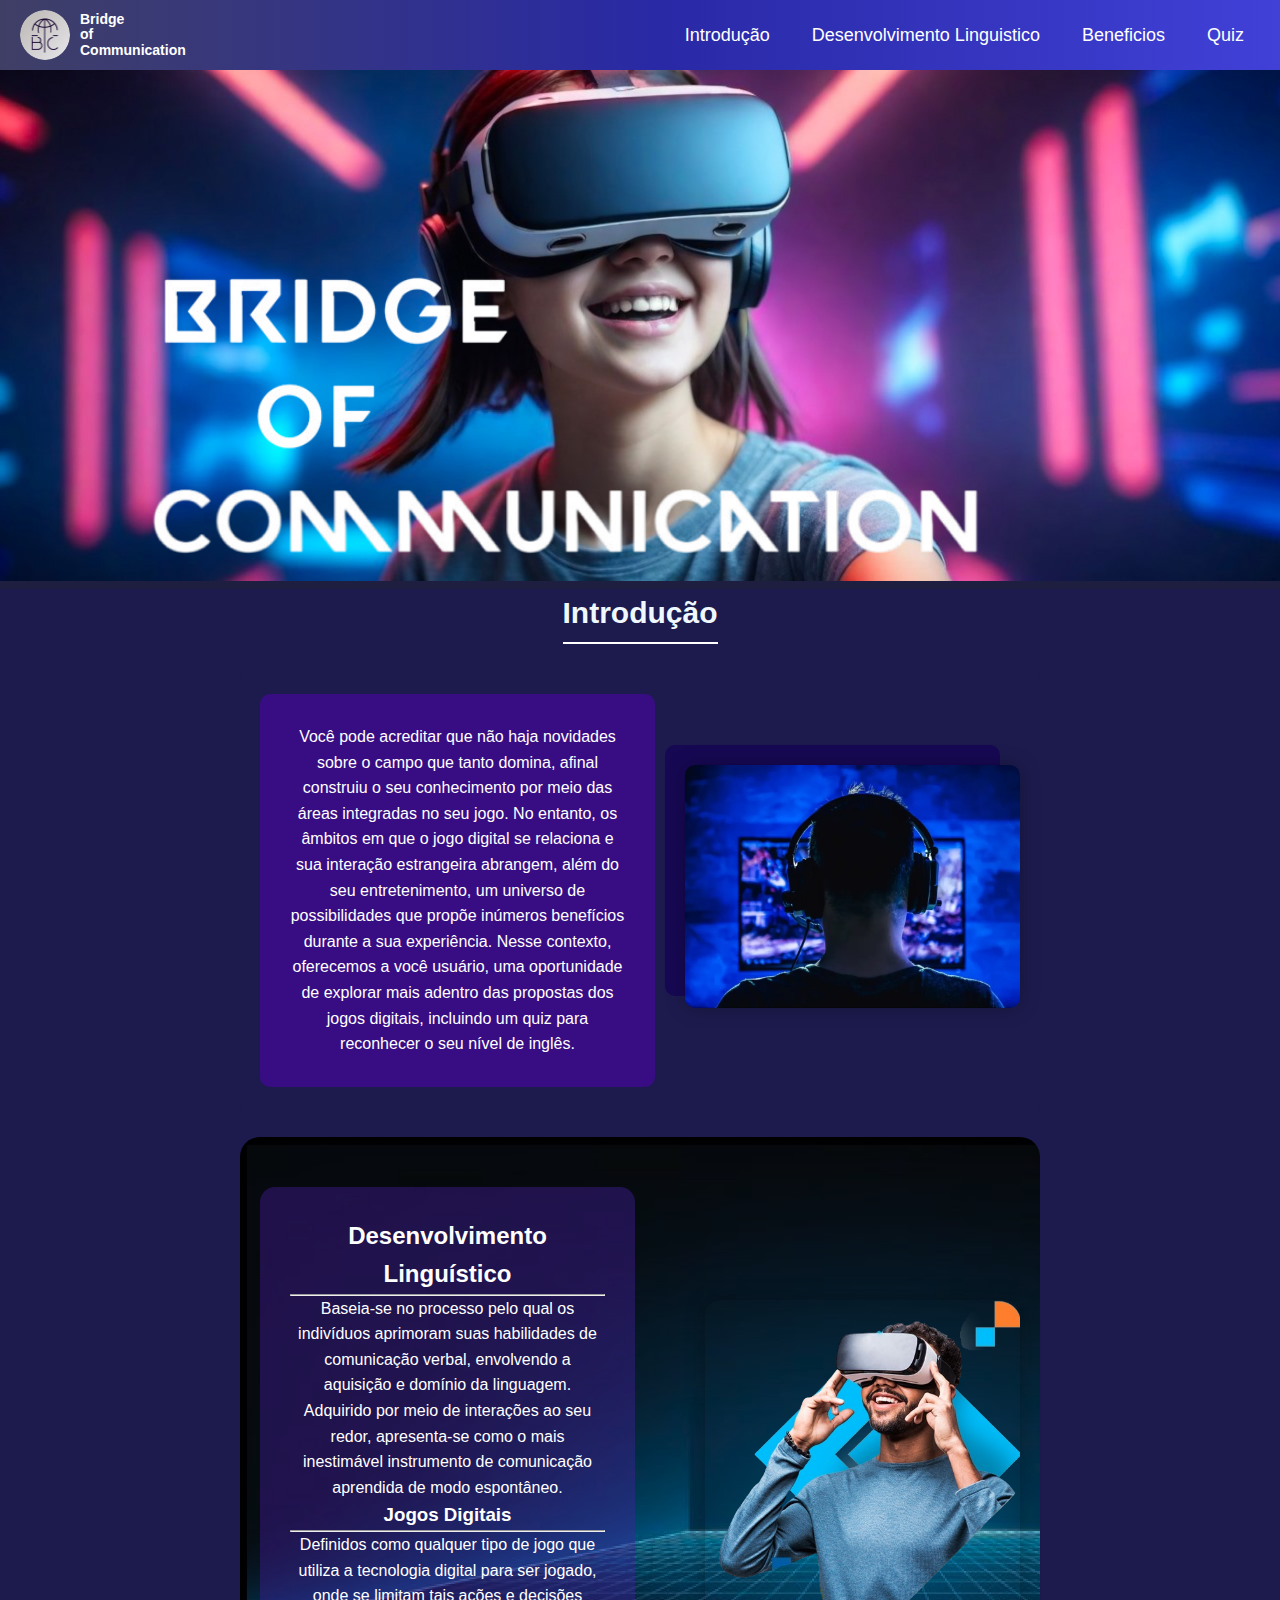
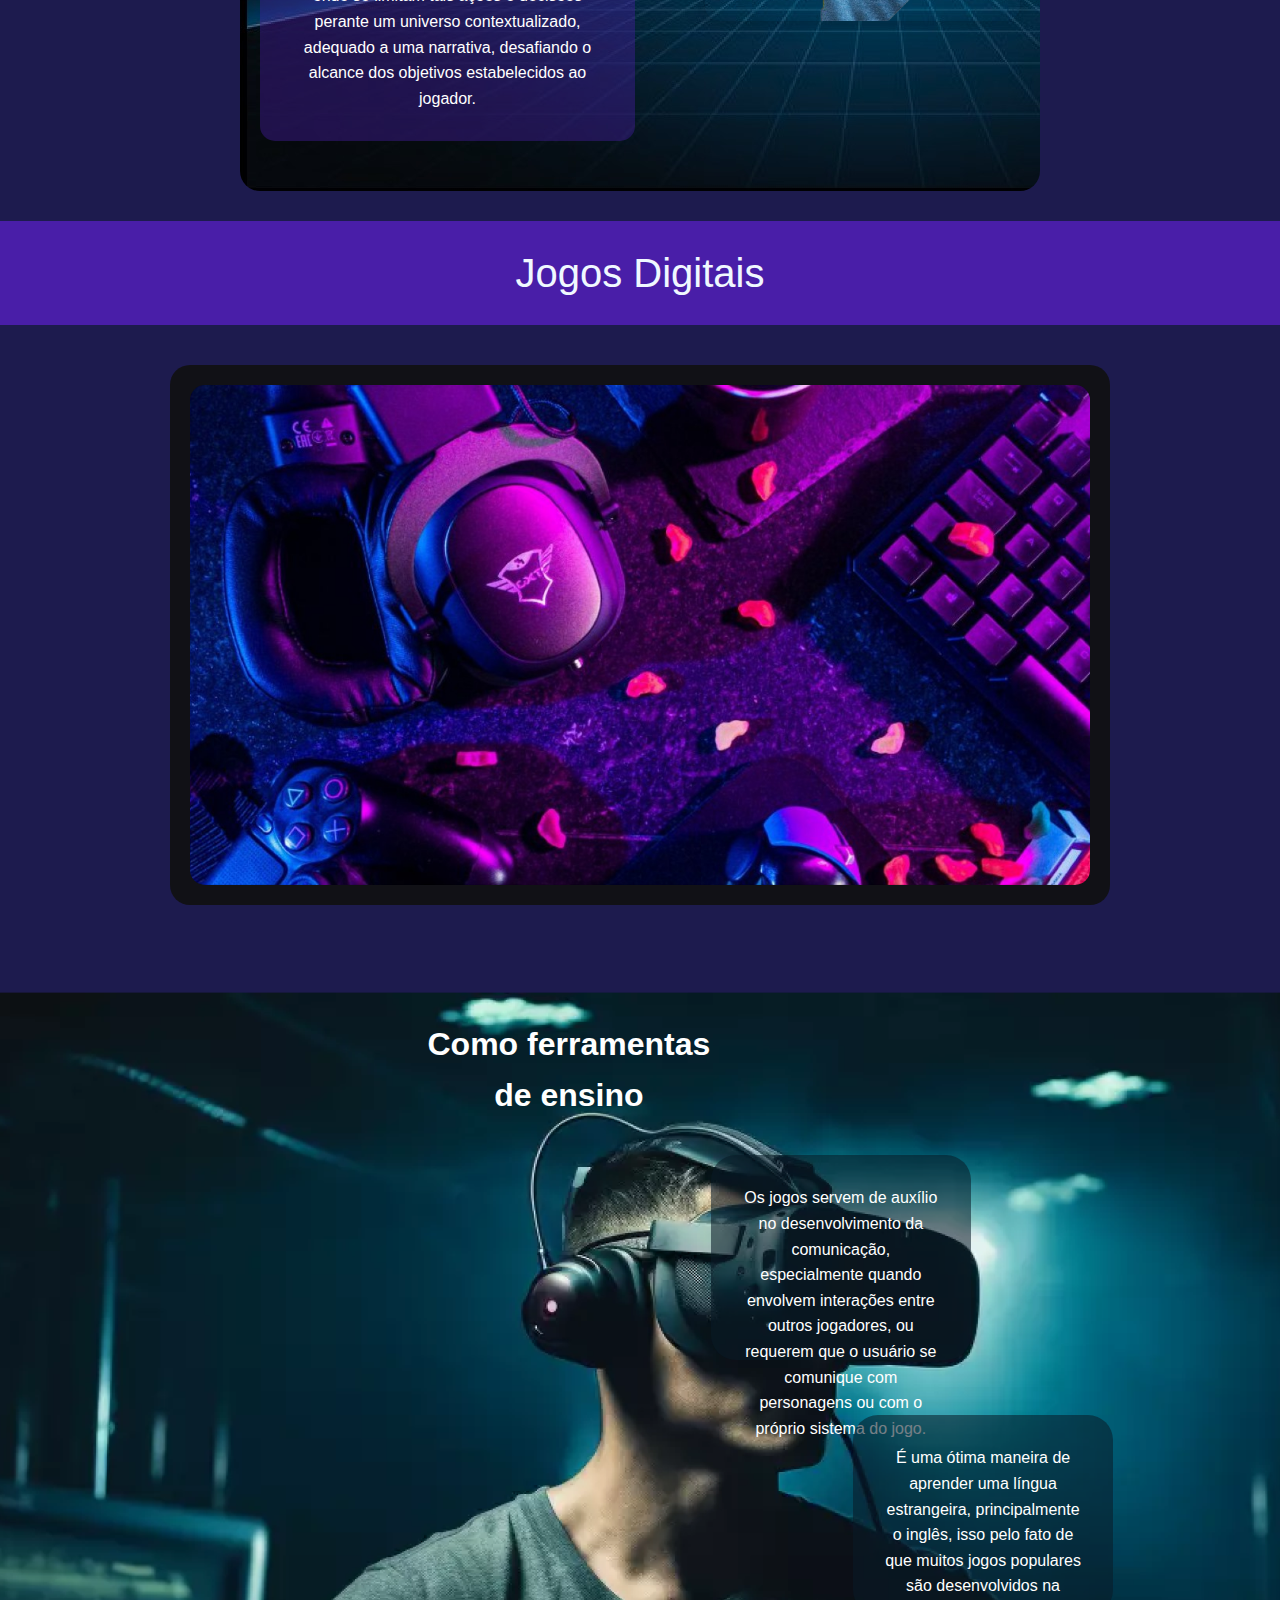
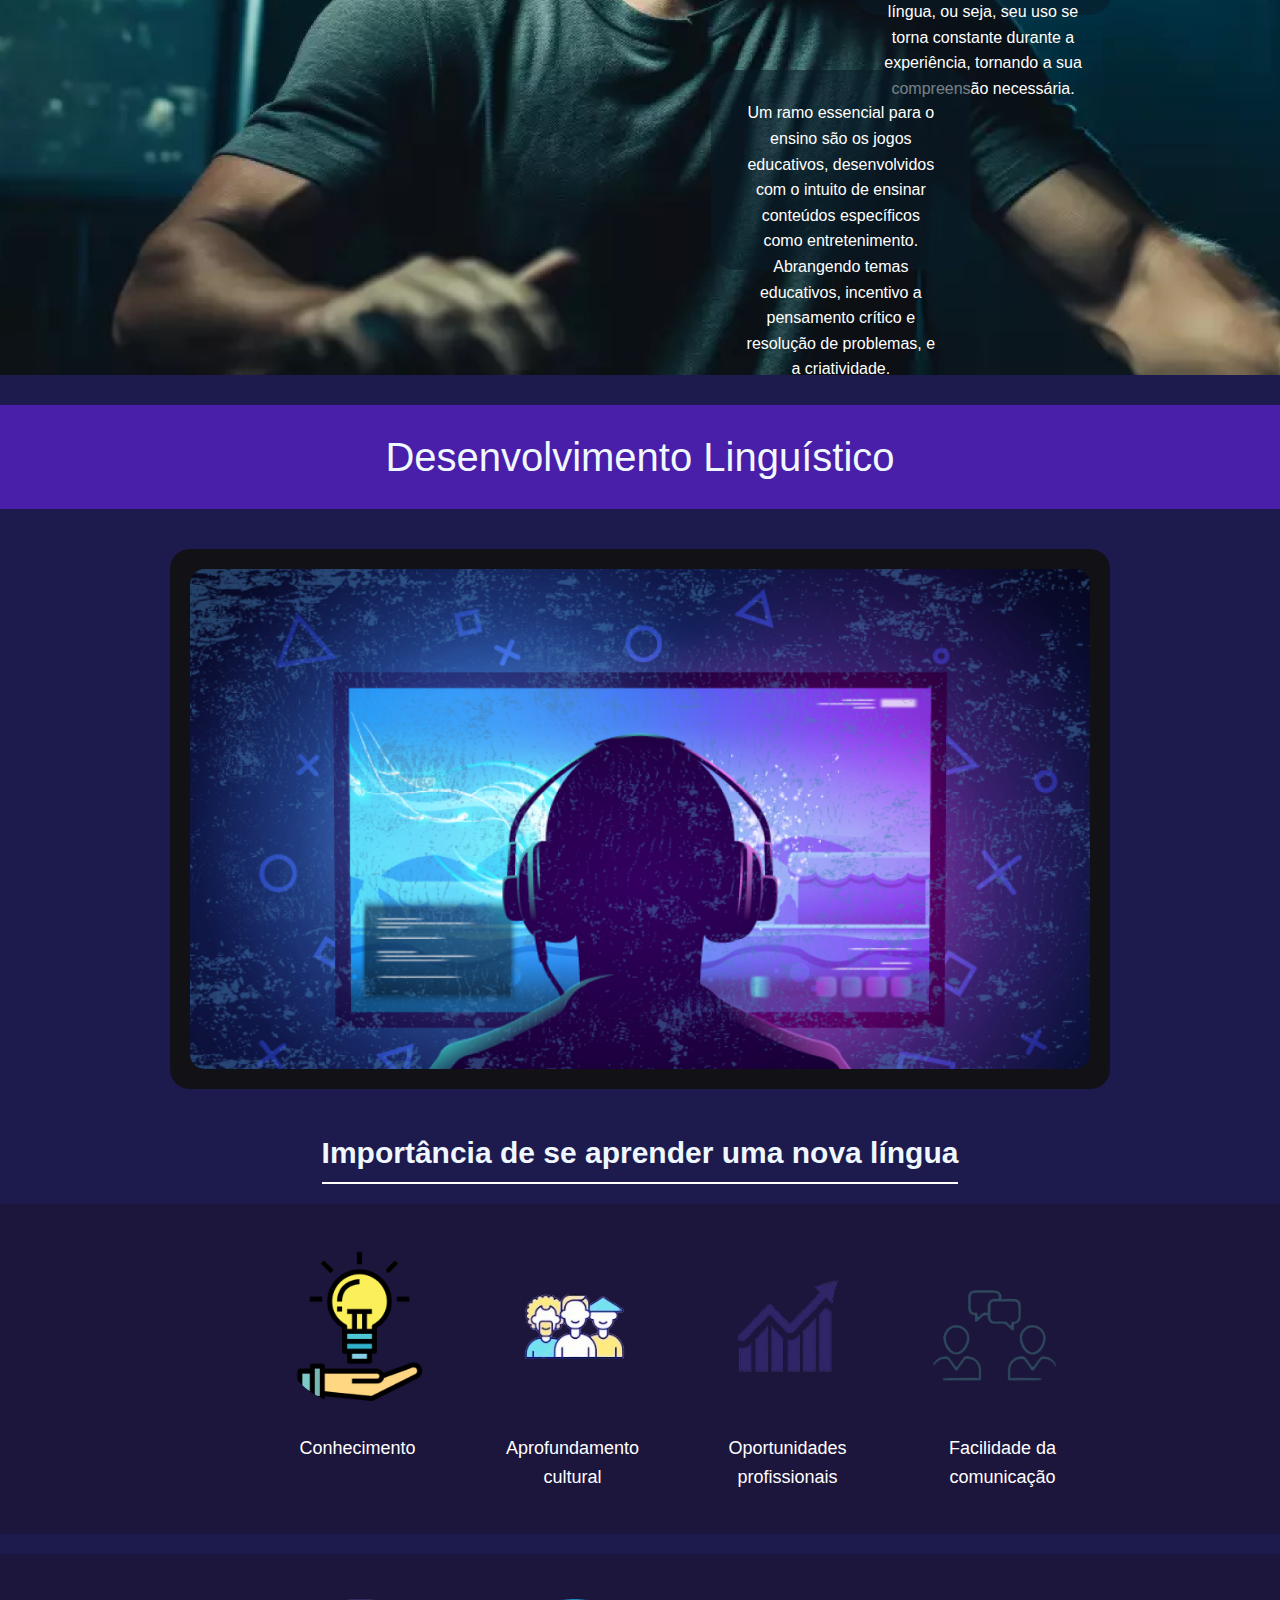
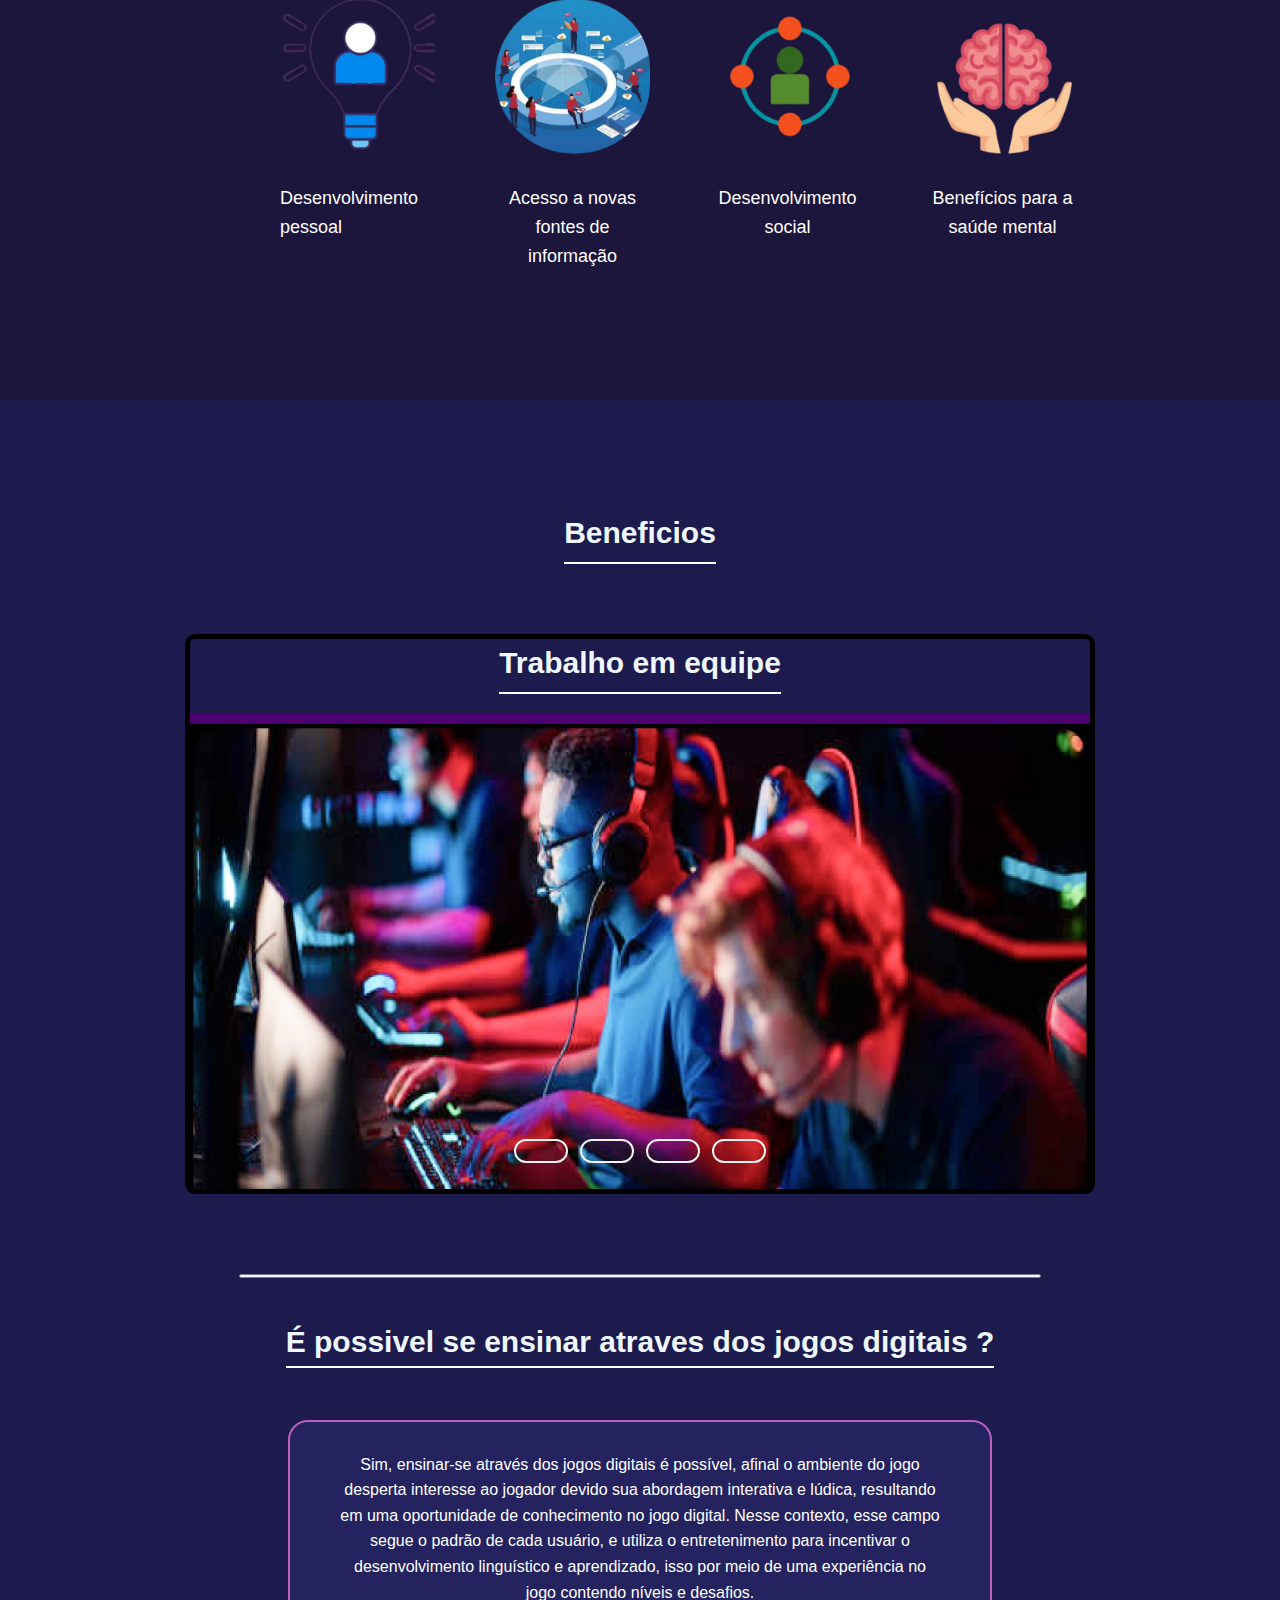
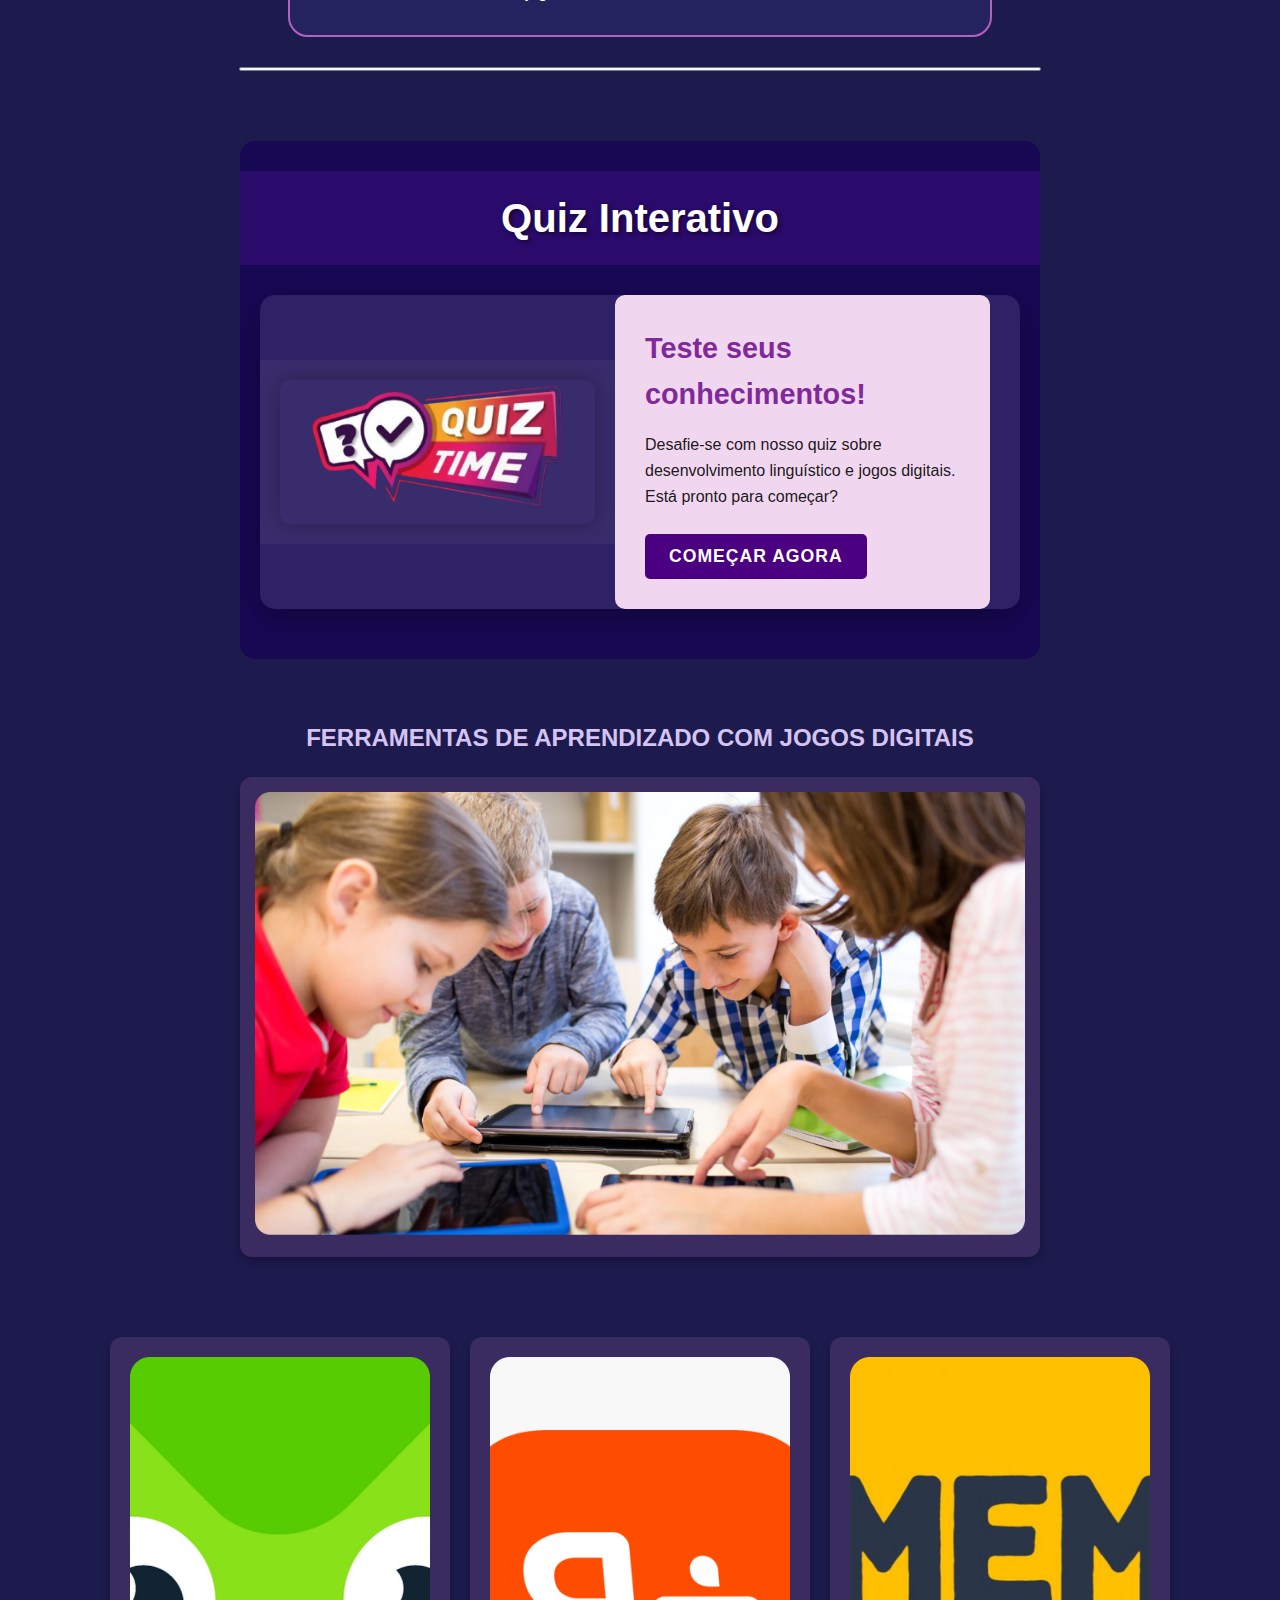
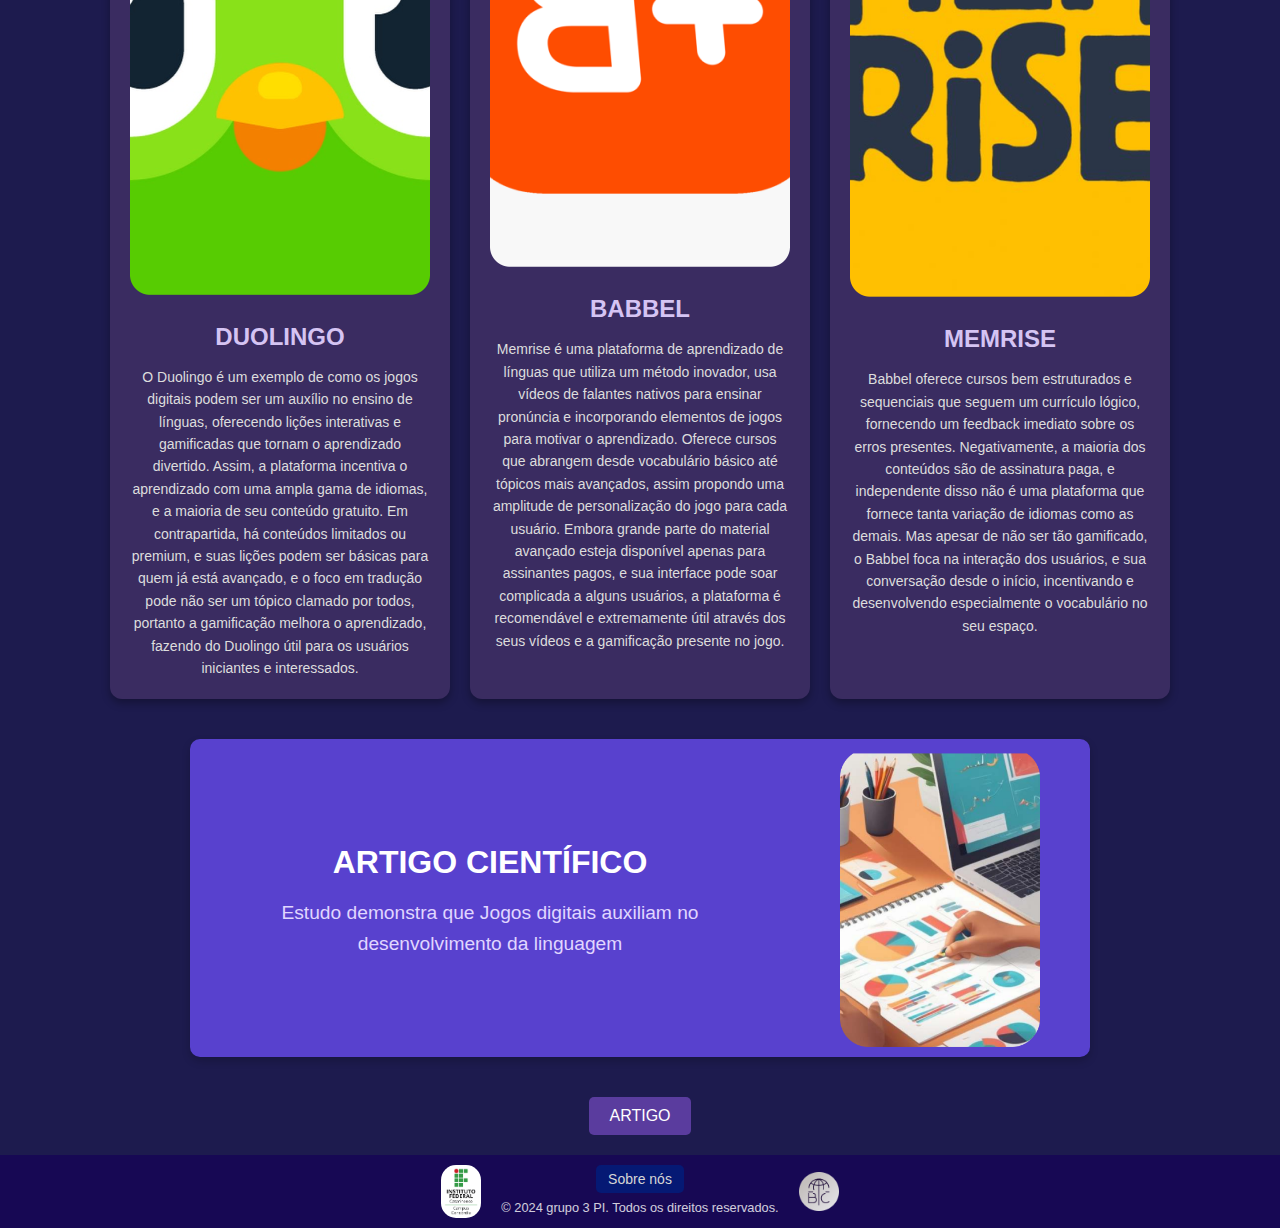
==== index.html @ 4f349c96 "implementação do quiz" ====
<!DOCTYPE html>
<html lang="pt-br">
    <head>
        <meta charset="UTF-8">
        <meta name="viewport" content="width=device-width, initial-scale=1.0">
        <title>Meu Site One Page</title>
        <link rel="stylesheet" href="styles/styles.css">
    </head>
    <body>
        <header>
            <div class="frase">
                <img src="imagens/logo.png" alt="Logo" class="logo-image">
                <div class="title-container">
                    <p class="title-line">Bridge</p>
                    <p class="title-line">of</p>
                    <p class="title-line">Communication</p>
                </div>
            </div>
            <nav>
                <ul>
                    <li><a href="#introducao">introdução</a></li>
                    <li><a href="#desenvolvimento-linguistico">desenvolvimento linguistico</a></li>
                    <li><a href="#d4d8">Beneficios</a></li>
                    <li><a href="#quiz">Quiz</a></li>
                </ul>
            </nav>
        </header>
        <div class="hero">
            <div id="imagemgrande">
                <img id="image" src="imagens/hero.jpg" alt="Trulli" width="100%" height="100%">
                <div id="diverção"><img src="imagens/letreiro.png" alt="Trulli" width="110%" height="410%"></div>
            </div>
        </div>
        <main>
            <div class="topico">
                <h1 class="h1_introducao">Introdução</h1>
            </div>
            <section id="introducao" class="purple-background">
                <div class="content-wrapper">
                    <div class="text-content">
                        
                        <p>Você pode acreditar que não haja novidades sobre o campo que tanto domina, afinal construiu o seu conhecimento por meio das áreas integradas no seu jogo. No entanto,
                             os âmbitos em que o jogo digital se relaciona e sua interação estrangeira abrangem, além do seu entretenimento, um universo de possibilidades que propõe
                             inúmeros benefícios durante a sua experiência. Nesse contexto, oferecemos a você usuário, uma oportunidade de explorar mais adentro das propostas dos jogos digitais,
                              incluindo um quiz para reconhecer o seu nível de inglês.</p>
                    </div>
                    <div class="image-content">
                        <div class="image-wrapper">
                            <div class="image-background"></div>
                            <img src="imagens/homi jogando.jpg" alt="Homem jogando no computador">
                        </div>
                    </div>
                </div>
            </section>

            <section id="desenvolvimento-linguistico" class="blue-gradient-background">
                <div class="content-wrapper">
                    <div class="text-content">
                        <h2>Desenvolvimento Linguístico</h2>
                        <hr class="title-underline">
                        <p>Baseia-se no processo pelo qual os indivíduos aprimoram suas habilidades de comunicação verbal, envolvendo a aquisição e domínio da linguagem. Adquirido por meio de interações ao seu redor, apresenta-se como o mais inestimável instrumento de comunicação aprendida de modo espontâneo.
                        </p>
                        
                        <h3>Jogos Digitais</h3>
                        <hr class="title-underline">
                        <p>Definidos como qualquer tipo de jogo que utiliza a tecnologia digital para ser jogado, onde se limitam tais ações e decisões perante um universo contextualizado, adequado a uma narrativa, desafiando o alcance dos objetivos estabelecidos ao jogador.
                        </p>
                    </div>
                    <div class="image-content">
                        <div class="image-wrapper">
                            <img src="imagens/homi de oclinho.png" alt="Desenvolvimento Linguístico e Jogos Digitais">
                        </div>
                    </div>
                </div>
            </section>
            <div class="tema">Jogos Digitais</div>
            <div class="section-topico">
            <div class="img-topico">
                <img src="imagens/fone na mesa.jpg" alt="fone na mesa">
            </div>
            </div>
            <section id="ensino">
                <h1 id="s1d1">Como ferramentas de ensino</h1>
                
                <div id="s1d2" class="s0"> Os jogos servem de auxílio no desenvolvimento da comunicação, especialmente quando envolvem interações entre outros jogadores, ou requerem que o usuário se comunique com personagens ou com o próprio sistema do jogo.
                </div>
                <div id="s1d3" class="s0">É uma ótima maneira de aprender uma língua estrangeira, principalmente o inglês, isso pelo fato de que muitos jogos populares são desenvolvidos na língua, ou seja, seu uso se torna constante durante a experiência, tornando a sua compreensão necessária.
                </div>
                <div id="s1d4" class="s0">Um ramo essencial para o ensino são os jogos educativos, desenvolvidos com o intuito de ensinar conteúdos específicos como entretenimento. Abrangendo temas educativos, incentivo a pensamento crítico e resolução de problemas, e a criatividade.
                  </div>
             </section>
         
             <div class="tema">Desenvolvimento Linguístico</div>
            <div class="section-topico">
            <div class="img-topico">
                <img src="imagens/img3.png" alt="desenvolvimento-linguistico">
            </div>
            </div>
             
         
            <div class="topico">
                <h1 class="h1_importanciajogos">Importância de se aprender uma nova língua</h1>
            </div>
               
         <div id="s3d3" class="s3">
             <div id="d3d1"></div>
             <div id="d3d2"></div>
             <div id="d3d3"></div>
             <div id="d3d4"></div>
             <div id="d3d5">
                <div>
                 </div>
                 <p>Conhecimento</p>
                 
             </div>
             <div id="d3d6">
                 <div>
                    
                 </div>
                 <p>Aprofundamento cultural</p>
             
             </div>
             <div id="d3d7">
                <div>
                    
                 </div>
                <p>Oportunidades profissionais</p>
                
             </div>
             <div id="d3d8">
                <div>
                    
                 </div>
                  <p>Facilidade da comunicação</p>
                  
              </div>
             </div>
             <div class="caixa-seta">
                <div class="seta"></div>
            </div>
         <div id="s3d4" class="s3">
             <div id="d4d1"></div>
             <div id="d4d2"></div>
             <div id="d4d3"></div>
             <div id="d4d4"></div>
             <div id="d4d5">
                <div>
                    
                 </div>
                 <p>Desenvolvimento pessoal</p>
                 
                </div>
               <div id="d4d6">
                <div>
                    
                 </div>
                 <p>Acesso a novas fontes de informação</p>
                
               </div>
               <div id="d4d7">
                <div>
                    
                 </div>
                  <p>Desenvolvimento social</p>
                  
               </div>
               <div id="d4d8">
                <div>
                    
                 </div>
                  <p>Benefícios para a saúde mental</p>
                  
               </div>
             </div>
             <div id="s3d5" class="s3"></div>
             </section>

            <section class="topico">
                <h1 class="h1_beneficios">Beneficios</h1>
            </section>
            
        <div class="po">
           
            <div class="carrosel">
                <div class="slides">
                    <input type="radio" name="slide" id="slide1" checked>
                    <input type="radio" name="slide" id="slide2">
                    <input type="radio" name="slide" id="slide3">
                    <input type="radio" name="slide" id="slide4">
                    
        
        
                    <div class="slide s1">
                        
                        <div class="topico">
                            <h1 class="h1_trabalhoequipe">Trabalho em equipe</h1>
                        </div>
                        
                        <img class="img_trabalhoequipe" src="imagens/homens jogando.jpg">
                        
                    </div>
                    <div class="slide s2">
                        <div class="topico">
                            <h1 class="h1_interatividade">Interatividade</h1>
                        </div>
                        <img class="img_interatividade" src="assets/imagem.png">
                    </div>
                    <div class="slide s3">
                        <div class="topico">
                            <h1 class="h1_interatividade">Cordenação Motora</h1>
                        </div>
                        <img src="assets/img33.png">
                    </div>
                    <div class="slide s4">
                        <div class="topico">
                            <h1 class="h1_interatividade">Construção de Amizade</h1>
                        </div>
                        <img src="assets/img34.png">
                    </div>
                </div>
                <div class="navegacao">
                    <label class="bar" for="slide1"></label>
                    <label class="bar" for="slide2"></label>
                    <label class="bar" for="slide3"></label>
                    <label class="bar" for="slide4"></label> 
                </div>
        </div>
            </div>
        </section>
        <section class="secao">
            <div class="linha" ></div>
            <h2 class="h2_hepossivel">É possivel se ensinar atraves dos jogos digitais ?</h2>
            <div>
               <br>
               <br>
            </div>
            <div class="caixa-frase">
                <p class="p_caixafrase">Sim, ensinar-se através dos jogos digitais é possível, afinal o ambiente do jogo desperta interesse ao jogador devido sua abordagem interativa e lúdica, resultando em uma oportunidade de conhecimento no jogo digital. Nesse contexto, esse campo segue o padrão de cada usuário, e utiliza o entretenimento para incentivar o desenvolvimento linguístico e aprendizado, isso por meio de uma experiência no jogo contendo níveis e desafios.
                </p>
                
            </div>
           
                <div class="linha" ></div>
        </section>

            <section id="quiz">
                <div class="quiz-title">
                    <h2>Quiz Interativo</h2>
                </div>
                <div class="content-wrapper">
                    <div class="quiz-box">
                        <div class="image-content">
                            <img src="imagens/hora do quiz.png" alt="Quiz Interativo">
                        </div>
                        <div class="text-content">
                            <h3>Teste seus conhecimentos!</h3>
                            <p>Desafie-se com nosso quiz sobre desenvolvimento linguístico e jogos digitais. Está pronto para começar?</p>
                            <button id="startQuizBtn">Começar agora</button>
                        </div>
                    </div>
                </div>
            </section>


            
                   <!-- parte do ezequiel-->
                   <section class="learning-tools">
                    <h1>Ferramentas de Aprendizado com Jogos Digitais</h1>
                    <div class="image-container">
                    <img src="imagens/7.png" alt="Crianças usando ferramentas digitais para aprender">
                    </div>
                </section>
  
              
                <div class="container">
                  <div class="card">
                    <img src="imagens/duolingo.png" alt="Jogo Digital 1" class="game-image">
                    <div class="card-content">
                      <h2>DUOLINGO</h2>
                      <p>O Duolingo é um exemplo de como os jogos digitais podem ser um auxílio no ensino de línguas, oferecendo lições interativas e gamificadas que tornam o aprendizado divertido. Assim, a plataforma incentiva o aprendizado com uma ampla gama de idiomas, e a maioria de seu conteúdo gratuito. Em contrapartida, há conteúdos limitados ou premium, e suas lições podem ser básicas para quem já está avançado, e o foco em tradução pode não ser um tópico clamado por todos, portanto a gamificação melhora o aprendizado, fazendo do Duolingo útil para os usuários iniciantes e interessados.
                    </p>
                    </div>
                  </div>
                  <div class="card">
                    <img src="imagens/b+.png" alt="Jogo Digital 2" class="game-image">
                    <div class="card-content">
                      <h2>BABBEL</h2>
                      <p>Memrise é uma plataforma de aprendizado de línguas que utiliza um método inovador, usa vídeos de falantes nativos para ensinar pronúncia e incorporando elementos de jogos para motivar o aprendizado. Oferece cursos que abrangem desde vocabulário básico até tópicos mais avançados, assim propondo uma amplitude de personalização do jogo para cada usuário. Embora grande parte do material avançado esteja disponível apenas para assinantes pagos, e sua interface pode soar complicada a alguns usuários, a plataforma é recomendável e extremamente útil através dos seus vídeos e a gamificação presente no jogo.
                    </p>
                    </div>
                  </div>
                  <div class="card">
                    <img src="imagens/meni.png" alt="Jogo Digital 3" class="game-image">
                    <div class="card-content">
                      <h2>MEMRISE</h2>
                      <p>Babbel oferece cursos bem estruturados e sequenciais que seguem um currículo lógico, fornecendo um feedback imediato sobre os erros presentes. Negativamente, a maioria dos conteúdos são de assinatura paga, e independente disso não é uma plataforma que fornece tanta variação de idiomas como as demais. Mas apesar de não ser tão gamificado, o Babbel foca na interação dos usuários, e sua conversação desde o início, incentivando e desenvolvendo especialmente o vocabulário no seu espaço.</p>
                    </div>
                </div>
                </div>

                  <div class="article-section">
                    <div class="article-content">
                        <h1>ARTIGO CIENTÍFICO</h1>
                        <p>Estudo demonstra que Jogos digitais auxiliam no desenvolvimento da linguagem</p>
                    </div>
                    <div class="article-image">
                        <img src="imagens/ultima.png" alt="Jogo Digital 3" class="game-image">
                    </div>
                </div>
                <div class="article-button">
                    <button>ARTIGO</button>
                </div>
                            

        </main>

        <footer>
            <div class="footer-content">
                <img src="imagens/Logo_IFC_vertical_Concordia.png" alt="Imagem 1" class="footer-image">
                <div class="footer-info">
                    <button id="aboutUsBtn">Sobre nós</button>
                    <div class="copyright">
                        <p>&copy; 2024 grupo 3 PI. Todos os direitos reservados.</p>
                    </div>
                </div>
                <img src="imagens/logo.png" alt="Imagem 2" class="footer-image">
            </div>
            <div id="aboutUsPopup" class="popup">
                <div class="popup-content">
                    <h3>Nossa Equipe</h3>
                    <ul>
                        <li>João Silva - joao@email.com - (11) 1234-5678</li>
                        <li>Maria Santos - maria@email.com - (11) 2345-6789</li>
                        <li>Pedro Oliveira - pedro@email.com - (11) 3456-7890</li>
                        <li>Ana Rodrigues - ana@email.com - (11) 4567-8901</li>
                        <li>Carlos Ferreira - carlos@email.com - (11) 5678-9012</li>
                    </ul>
                    <button id="closePopup">Fechar</button>
                </div>
            </div>
        </footer>

        <button id="backToTopBtn" title="Voltar ao topo">↑</button>

        <script src="script/script.js"></script>
    </body>
</html>
---- styles/styles.css ----
html, body {
    margin: 0;
    padding: 0;
    font-family: Arial, sans-serif;
    height: 100%;
    width: 100%;
}

body {
    display: flex;
    flex-direction: column;
    min-height: 100vh;
    background-color: rgb(29 27 78);
}

*{margin: 0;
}

#diverção {
    position: absolute;
    margin: -25% 0 0 8%;
}

p{
    color: white;
}

header {
    position: fixed;
    top: 0;
    left: 0;
    width: 100%;
    z-index: 1000;
    display: flex;
    justify-content: space-between;
    align-items: center;
    background: linear-gradient(90deg, #3f3f66, #2929A6, rgb(66, 66, 219));
    color: white;
    padding: 5px 20px;
    height: 60px;
}

.frase {
    display: flex;
    align-items: center;
}

.tema{
    border-top: 30px solid rgb(29 27 78);
    width: 1800;
    background-color:rgb(73, 30, 168);
    display: flex;
    justify-content: center;
    align-items: center;
    padding: 20px;
    font-size: 40px;color: aliceblue;
}
.section-topico{
    display: flex;
    align-items: center;
    justify-content: center;
    width: 100%;
    padding: 40px 0;
}
.img-topico{
    position: relative;
    width: 900px;
    height: 500px;
    border-radius: 20px;
    overflow: hidden;
    background-color: rgba(17, 17, 17, 0.911);
    padding: 20px;
}
.img-topico img {
    width: 100%;
    height: 100%;
    object-fit: cover;
    border-radius: 15px;
}
.logo-image {
    width: 50px;
    height: 50px;
    border-radius: 25px;
    margin-right: 10px;
}

.title-container {
    display: flex;
    flex-direction: column;
    justify-content: center;
    height: 50px;
}

.title-line {
    margin: 0;
    font-size: 14px;
    line-height: 1.1;
    font-weight: bold;
}

nav ul {
    list-style-type: none;
    padding: 0;
    display: flex;
    gap: 10px;
    margin: 0;
}
.h1_importanciajogos{
    border-bottom:  2px solid white; font-size: 30px;color: aliceblue;
}
.h1_beneficios{
    border-bottom:  2px solid white; font-size: 30px;color: aliceblue;
}
.h1_trabalhoequipe{
    border-bottom:  2px solid white; font-size: 30px;color: aliceblue;
}
.h1_interatividade{
    border-bottom:  2px solid white; font-size: 30px;color: aliceblue;
}
.h2_hepossivel{
    border-bottom:  2px solid white; font-size: 30px; margin-top: 40px; color: aliceblue;
}
.p_caixafrase{
    margin: 30px 50px;
}
.img_trabalhoequipe{
    margin-top: 10px;
}
.img_interatividade{
    margin-top: 10px;
}
nav ul li a {
    color: white;
    text-decoration: none;
    font-size: 14px;
    transition: background-color 0.3s ease, color 0.3s ease;
    padding: 3px 6px;
    border-radius: 3px;
}

nav ul li a:hover {
    background-color: rgba(255, 255, 255, 0.2);
}

section {
    padding-top: 60px; /* Reduzido de 80px */
    text-align: center; 
    max-width: 800px; 
    margin-left: auto; 
    margin-right: auto;
    padding-bottom: 50px; 
    flex: 1;
    scroll-margin-top: 60px; /* Ajustado para a nova altura do cabeçalho */
}

h1 {
    margin-bottom: 20px;
}

p {
    line-height: 1.6; 
}
.h1_introducao{
    border-bottom:  2px solid white; font-size: 30px;color: aliceblue;
}

.topico{
    display: flex;
    justify-content: center;
    height: 75px;
    background-color:rgb(29 27 78);
}
.secao{
background-color: rgb(29 27 78);
display: flex;
flex-direction: column;
align-items: center;
}
.caixa-frase{
    display: flex;
    align-items: center;
    justify-content: center;
    width: 700px;
    background-color: rgb(36, 34, 95);
    border: 2px solid rgb(181, 97, 189);
    border-radius: 20px;
    
    margin-bottom: 10px;
    
}
.cabeca{
    
   display: flex;
   justify-content: center;
}
video{
    margin-top: 10px; 
    border-radius: 10px;
    height: 400px;
    width: 780px;
    border-bottom: 20px solid rgb(0, 0, 0);
    border-top: 20px solid rgb(0, 0, 0);
    border-right: 5px solid rgb(0, 0, 0);
    border-left: 5px solid rgb(0, 0, 0);
}
.linha{
    background-color: aliceblue;
    height: 2px;
    border: 1px solid rgb(124, 124, 124);
    border-radius: 5px;
    width:800px;
    margin-top: 20px;
   
}

.carrosel{
    height: 550px;
    width: 900px;
    
    border: 5px solid rgb(0, 0, 0);
    overflow: hidden;
    transform: translate(0, 0);
    background-color: #4e0072;
    border-radius: 10px;
    color: white;
}
.po{
    background-color: rgb(29 27 78);
    display:flex;
    justify-content: center;
    align-items: center;
}
.navegacao{ 
    position: absolute;
    bottom: 20px;
    left:50%;
    transform: translate(-50%);
    display: flex;
}
    
.bar{
    width: 50px;
    height: 20px;
    border: 2px solid rgb(241, 241, 241);
    margin: 6px;
    border-radius: 50px;
    cursor: pointer;
}
.bar:hover{
    background-color: rgb(199, 198, 198);
    transition: 0.4s;
}
    
input{
    display:none;
}
    
.slides{
    display: flex;
    width: 500%;
    height: 100%;
}

.slide{
    width: 20%;
    transition: .6s;
}
    
.slide img {
    width:100%;
    height: 100%;
    }
    
#slide1:checked ~ .s1{
    margin-left: 0px;
    }
    
    #slide2:checked ~ .s1{
    margin-left: -20%;
    }
    #slide3:checked ~ .s1{
    margin-left: -40%;
    }
    #slide4:checked ~ .s1{
    margin-left: -60%;
    }
    #slide5:checked ~ .s1{
    margin-left: -80%;
    }

footer {
    background-color: #170854;
    color: white;
    padding: 10px 0;
    text-align: center;
}

.footer-content {
    max-width: 800px;
    margin: 0 auto;
    display: flex;
    justify-content: center; /* Alterado de space-between para center */
    align-items: center;
    gap: 20px; /* Adiciona espaço entre os elementos */
}

.footer-content img{
    border-radius: 15px;
}

.footer-info {
    display: flex;
    flex-direction: column;
    align-items: center;
}

.footer-image {
    width: 40px;
    height: auto;
}

.copyright {
    font-size: 0.8em;
    opacity: 0.8;
}

.copyright p {
    margin: 0;
}

/* Ajuste para o conteúdo principal */
main {
    position: relative;
    z-index: 1;
    background-color: rgb(29 27 78);
}

#aboutUsBtn {
    background-color: #051974;
    color: rgb(214, 214, 214);
    border: none;
    padding: 6px 12px;
    font-size: 14px;
    cursor: pointer;
    border-radius: 5px;
    margin-bottom: 5px;
}

#aboutUsBtn:hover {
    background-color: #2e0897cb;
}

.popup {
    display: none;
    position: absolute; /* Mudamos de fixed para absolute */
    left: 50%;
    transform: translateX(-50%);
    background-color: white;
    color: #170854;
    padding: 20px;
    border-radius: 5px;
    box-shadow: 0 0 10px rgba(0,0,0,0.3);
    z-index: 1000;
    max-width: 80%;
    width: 400px;
    max-height: 80vh; /* Limita a altura máxima do pop-up */
    overflow-y: auto;
}

.popup-content h3 {
    margin-top: 0;
}

.popup-content ul {
    list-style-type: none;
    padding: 0;
    text-align: left;
}

.popup-content li {
    margin-bottom: 10px;
}

#closePopup {
    background-color: #170854;
    color: white;
    border: none;
    padding: 5px 10px;
    font-size: 14px;
    cursor: pointer;
    border-radius: 3px;
    margin-top: 10px;
}

#closePopup:hover {
    background-color: #2a0e8a;
}

#backToTopBtn {
    position: fixed;
    bottom: 20px;
    right: 20px;
    z-index: 99;
    width: 40px;
    height: 40px;
    border: none;
    outline: none;
    background-color: #051974;
    color: white;
    cursor: pointer;
    border-radius: 50%;
    font-size: 24px;
    display: flex;
    justify-content: center;
    align-items: center;
    opacity: 0;
    transition: opacity 0.3s, background-color 0.3s;
    padding: 0;
    text-align: center;
    line-height: 40px; /* Igual à altura do botão */
}

#backToTopBtn:hover {
    background-color: #2a0e8a;
}

#backToTopBtn.visible {
    opacity: 1;
}

.purple-background {
    background-color: rgb(29 27 78);
    padding: 30px 0;
    width: 100%;
    box-sizing: border-box;
    margin-top: 0.5px;
    border-radius: 15px;
}

.content-wrapper {
    max-width: 1200px;
    margin: 0 auto;
    display: flex;
    justify-content: space-between;
    align-items: center;
    padding: 0 20px; /* Padding nas laterais do conteúdo */
}

.text-content {
    flex: 1;
    background-color: rgb(56, 13, 131); /* Fundo branco translúcido */
    padding: 30px;
    border-radius: 10px;
    margin-right: 30px;
}

.text-content h1 {
    color: #1a1a1aa8;
    margin-bottom: 20px;
}

.text-content p {
    color: #ffffff;
    line-height: 1.6;
}

.image-content {
    flex: 1;
    text-align: center;
    position: relative;
}

.image-wrapper {
    position: relative;
    display: inline-block;
}

.image-background {
    position: absolute;
    top: -20px;  /* Movido para cima */
    left: -20px; /* Movido para a esquerda */
    width: 100%;
    height: 100%;
    background-color: #170854; /* Cor do quadrado de fundo */
    border-radius: 10px;
    z-index: 1;
}

.image-content img {
    position: relative;
    max-width: 100%;
    height: auto;
    border-radius: 10px;
    box-shadow: 0 0 20px rgba(0, 0, 0, 0.3);
    z-index: 2;
}

/* Estilos responsivos */
@media (max-width: 768px) {
    .content-wrapper {
        flex-direction: column;
    }

    .text-content {
        margin-right: 0;
        margin-bottom: 30px;
    }

    .image-background {
        top: -10px;  /* Ajustado para telas menores */
        left: -10px; /* Ajustado para telas menores */
    }
}

/* Ajuste para telas menores */
@media (max-width: 1240px) {
    .content-wrapper {
        flex-direction: column;
    }

    .text-content, .image-content {
        width: 100%;
        margin-right: 0;
        margin-bottom: 20px;
        background-color: #051974;
    }
}

.blue-gradient-background {
    background-image: url(../imagens/background\ do\ homi.jpg);
    padding: 50px 0;
    width: 100%;
    box-sizing: border-box;
    margin-top: 20px; /* Espaço entre as seções */
    border-radius: 20px;
    
}

#desenvolvimento-linguistico {
    background-color: rgba(29, 27, 78, 1);
    padding: 50px 0;
    color: white;
}

#desenvolvimento-linguistico .content-wrapper {
    
    max-width: 1200px;
    margin: 0 auto;
    display: flex;
    gap: 40px;
    padding: 0 20px;
}

#desenvolvimento-linguistico .text-content {
    flex: 1;
    background-color: rgba(73, 30, 168, 0.4);
    padding: 30px;
    border-radius: 15px;
}

#desenvolvimento-linguistico .image-content {
    flex: 1;
    display: flex;
    align-items: center;
    justify-content: center;
}

#desenvolvimento-linguistico .image-content img {
    max-width: 100%;
    border-radius: 15px;
    box-shadow: 0 0 20px rgba(0, 0, 0, 0.3);
}


#ensino{
    max-width: 1920px;
    display: grid;
    grid-template-columns: repeat(9,1fr);
    grid-template-rows: 150px 260px 255px 255px;
    background-image: url('../imagens/img1.png');    
}

#s1d1{
display: grid;
grid-column: 4/6;

justify-items: center;
align-content: center;
}
#s1d1 h1{
    font-size: 35px;
}
#s1d2{
    display: grid;
    grid-column: 6/8;
    grid-row: 2/2;
    justify-content: center;
    align-items: center;
    justify-items: center;
    margin-bottom: 55px;
    margin-right: 25px;
}
#s1d3{
    display: grid;
    grid-column: 7/9;
    grid-row: 3/3;
    margin-bottom: 55px;
    margin-right: 25px;
}
#s1d4{
    display: grid;
    grid-column: 6/8;
    grid-row: 4/4;
    margin-right: 25px;
    margin-bottom: 55px;
}
.s0{
    background-color:rgba(9, 27, 39, 0.56);
    padding: 30px;
    border-radius: 25px;
    color: white;
    
}

#ling{
    display: grid;
    grid-template-columns: 280px 940px 280px;
    grid-template-rows: 230px 600px 75px;
    background-image: url(img2.png);
    background-color: rgba(29, 27, 78, 1);
    background-size: contain;

    
}



#import{
    display: grid;
    grid-template-columns: 200px 275px 275px 275px 275px 200px;
    grid-template-rows: 50px 230px 350px 350px 80px ;
    background-color: rgba(29, 27, 78, 1);
    background-image: url(img4.png);
}

#s3d1{
    background-color:rgba(29, 27, 78, 1);
    padding: 10px;
    padding-top: 0px;
    margin: 0px;
    display: grid;
    grid-column: 1/7;
    grid-row: 1/1;
}
#s3d2{
    background-color: rgba(44, 28, 87, 0.56);
    padding: 10px;
    display: grid;
    grid-column: 2/6;
    grid-row: 2/2; 
    margin: 30px 60px;
    margin-bottom: 80px;
    border-radius: 20px;
    justify-items: center;
    align-content: center;
    text-align: center;
   color: white;
    font-size: 25px;
}
#s3d3{
    background-color:rgba(28, 20, 57, 0.856);
    padding: 15px 250px;
    margin:0px;
    display: grid;
    grid-column: 1/7;
    grid-row: 3/4;
    height: 300px;
    grid-template-columns: 215px 215px 215px 215px;
    grid-template-rows: 215px 200px;
    justify-content: space-around;
}
#d3d1{
    background-image: url('../imagens/lampada.png');
    background-size: cover;
    background-color: transparent;
    margin: 30px;
    border-radius: 70px;
}
#d3d2{
    background-image: url('../imagens/treshomi3.png');
    background-size: cover;
    background-color: transparent;
    margin: 30px;
    border-radius: 70px;
}
#d3d3{
    background-image: url('../imagens/img72.png');
    background-size: cover;
    background-color: transparent;
    margin: 30px;
    border-radius: 70px;
}
#d3d4{
    background-image: url('../imagens/doishomi.png');
    background-size: cover;
    background-color: transparent;
    margin: 30px;
    border-radius: 70px;
}
#d3d5{

    margin:30px;
    margin-top: 0px;
    margin-bottom: 150px;
}
#d3d5 p{
    color: white;
    display: flex;
    justify-content: center;
    font-size: 18px;
}
#d3d6{
    margin:30px;
    margin-top: 0px;
    margin-bottom: 150px;
}
#d3d6 p{
    color: white;
    display: flex;
    justify-content: center;
    font-size: 18px;
    text-align: center;
}
#d3d7{
    margin:30px;
    margin-top: 0px;
    margin-bottom: 150px;
}
#d3d7 p{
    color: white;
    display: flex;
    justify-content: center;
    font-size: 18px;
    text-align: center;
}
#d3d8{
    margin:30px;
    margin-top: 0px;
    margin-bottom: 150px;
    text-align: center;
}
#d3d8 p{
    color: white;
    display: flex;
    justify-content: center;
    font-size: 18px;
}
#s3d4{ 
    background-color:rgba(28, 20, 57, 0.856);
    padding: 15px 250px;
    margin:0px;
    margin-top: 20px;
    display: grid;
    grid-column: 1/7;
    grid-row: 4/5;
    margin-bottom: 30px;
    grid-template-columns: 215px 215px 215px 215px;
    grid-template-rows: 215px 200px;
    justify-content: space-around;
}
#d4d1{
    background-image: url('../imagens/lampadahomi4.png');
    background-size: cover;
    background-color: transparent;
    margin: 30px;
    
}
#d4d2{
    background-image: url('../imagens/lupa-removebg-preview.png');
    background-size: cover;
    background-color: transparent;
    margin: 30px;
    border-radius: 70px;
}
#d4d3{
    background-image: url('../imagens/nuvem3.png');
    background-size: cover;
    background-color: transparent;
    margin: 30px;
    border-radius: 70px;
}
#d4d4{
    background-image: url('../imagens/celebro2.png');
    background-size: cover;
    background-color: transparent;
    margin: 30px;
    border-radius: 70px;
}
#d4d5{
   
    margin:30px;
    margin-top: 0px;
    margin-bottom: 150px;
}
#d4d5 p{
    color: white;
    display: flex;
    justify-content: center;
    font-size: 18px;
}
#d4d6{
    margin:30px;
    margin-top: 0px;
    margin-bottom: 150px;
}
#d4d6 p{
    color: white;
    display: flex;
    justify-content: center;
    font-size: 18px;
    text-align: center;
}
#d4d7{
    margin:30px;
    margin-top: 0px;
    margin-bottom: 150px;
}
#d4d7 p{
    color: white;
    display: flex;
    justify-content: center;
    font-size: 18px;
    text-align: center;
}
#d4d8{
    margin:30px;
    margin-top: 0px;
    margin-bottom: 150px;
    text-align: center;
}
#d4d8 p{
    color: white;
    display: flex;
    justify-content: center;
    font-size: 18px;
}

#s3d5{
    background-color:rgba(29, 27, 78, 1);
    padding: 10px;
    margin: 0px;
    display: grid;
    grid-column: 1/7;
    grid-row: 5/6;
}


#quiz {
    background-color: #170854;
    color: white;
    padding: 30px 0 50px;
    width: 100%;
    box-sizing: border-box;
    margin-top: 20px;
    border-radius: 15px;
    overflow: hidden;
    margin-bottom: 20px;
}

#quiz .quiz-title {
    text-align: center;
    margin-bottom: 30px;
    position: relative;
    padding: 15px 0;
    background-color: #2A0A6B; /* Cor da tarja, um pouco mais clara que o fundo */
}

#quiz .quiz-title::before,
#quiz .quiz-title::after {
    content: '';
    position: absolute;
    top: 0;
    bottom: 0;
    width: 100vw; /* Estende-se além da largura da caixa */
    background-color: #2A0A6B; /* Mesma cor da tarja */
    z-index: -1;
}

#quiz .quiz-title::before {
    right: 100%;
}

#quiz .quiz-title::after {
    left: 100%;
}

#quiz .quiz-title h2 {
    font-size: 2.5em;
    color: #ffffff;
    margin: 0;
    padding: 0;
    text-shadow: 2px 2px 4px rgba(0,0,0,0.5);
    position: relative;
    z-index: 1;
}

#quiz .content-wrapper {
    max-width: 1000px;
    margin: 0 auto;
    padding: 0 20px;
}

#quiz .quiz-box {
    background-color: rgba(255, 255, 255, 0.1);
    border-radius: 15px;
    overflow: hidden;
    box-shadow: 0 10px 30px rgba(0, 0, 0, 0.3);
    display: flex;
    flex-direction: column;
}

#quiz .image-content {
    width: 100%;
    display: flex;
    justify-content: center;
    align-items: center;
    padding: 20px;
    background-color: rgba(255, 255, 255, 0.05);
}

#quiz .image-content img {
    max-width: 100%;
    max-height: 250px;
    object-fit: contain;
    border-radius: 10px;
}

#quiz .text-content {
    padding: 30px;
    text-align: center;
}

#quiz h3 {
    font-size: 1.8em;
    margin-bottom: 15px;
    color: #80299b;
}

#quiz p {
    font-size: 1em;
    line-height: 1.6;
    margin-bottom: 25px;
    color: rgba(0, 0, 0, 0.9);
}

#startQuizBtn {
    background-color: #4B0082;
    color: white;
    border: none;
    padding: 12px 24px;
    font-size: 1.1em;
    cursor: pointer;
    border-radius: 5px;
    transition: all 0.3s ease;
    text-transform: uppercase;
    letter-spacing: 1px;
    font-weight: bold;
}

#startQuizBtn:hover {
    background-color: #6A0DAD;
    box-shadow: 0 5px 15px rgba(106, 13, 173, 0.4);
    transform: translateY(-2px);
}

/* Estilos responsivos */
@media (min-width: 768px) {
    #quiz .quiz-box {
        flex-direction: row;
        align-items: center;
    }

    #quiz .image-content {
        width: 40%;
    }

    #quiz .text-content {
        width: 60%;
        text-align: left;
        background-color: rgb(240, 214, 238);

    }
}

@media (max-width: 767px) {
    #quiz .quiz-title h2 {
        font-size: 2em;
    }

    #quiz .image-content img {
        max-height: 200px;
    }

    #quiz .text-content {
        padding: 20px;
    }

    #quiz h3 {
        font-size: 1.5em;
    }

    #quiz p {
        font-size: 0.9em;
    }

    #startQuizBtn {
        padding: 10px 20px;
        font-size: 1em;
    }
}

/* Ajuste o nav dentro do header */
header nav {
    margin-right: 20px; /* Adiciona margem à direita */
}

header nav ul {
    display: flex;
    justify-content: flex-end; /* Alinha os itens à direita */
    gap: 30px; /* Espaçamento entre os itens */
    padding-right: 30px; /* Padding adicional à direita */
    list-style: none;
}

/* Ajuste os links do menu */
header nav ul li a {
    color: white;
    text-decoration: none;
    text-transform: capitalize;
    font-size: 18px;
    transition: color 0.3s ease;
}

header nav ul li a:hover {
    color: #e0e0e0;
}
   


body {
    margin: 0;
    font-family: Arial, sans-serif;
    background-color: #1e1e40;
    color: #fff;
    line-height: 1.6;
  }
  
  .container {
    display: flex;
    flex-wrap: wrap;
    justify-content: center;
    gap: 20px;
    padding: 40px 20px;
  }
  
  /* Cartões de Jogos Digitais */
  .card {
    background-color: #3a2c61;
    border-radius: 12px;
    padding: 20px;
    text-align: center;
    width: 300px;
    box-shadow: 0 4px 8px rgba(0, 0, 0, 0.3);
  }
  
  .card img {
    width: 100%;
    height: auto;
    border-radius: 8px;
    margin-bottom: 15px;
  }
  
  .card h2 {
    color: #d5c4f3;
    margin-bottom: 10px;
  }
  
  .card p {
    font-size: 14px;
    color: #ddd;
  }
  
  /* Seção de Ferramentas de Aprendizado */
  .learning-tools {
    text-align: center;
    padding: 40px 20px;
    background-color: rgb(29 27 78);
  }
  
  .learning-tools h1 {
    font-size: 24px;
    color: #d5c4f3;
    margin-bottom: 20px;
    text-transform: uppercase;
    font-weight: bold;
  }
  
  .image-container {
    display: inline-block;
    background-color: #3a2c61;
    padding: 15px;
    border-radius: 12px;
    box-shadow: 0 4px 8px rgba(0, 0, 0, 0.3);
  }
  
  .image-container img {
    max-width: 100%;
    height: auto;
    border-radius: 8px;
  }
  
  .learning-tools hr {
    margin-top: 30px;
    width: 90%;
    border: 0;
    border-top: 2px solid #d5c4f3;
  }
  
        /* Estilo da seção do artigo */
.article-section {
    display: flex;
    
    align-items: center;
    justify-content: center;
    background-color: #5841ce; /* Fundo roxo  */
    border-radius: 10px;
    width: 90%;
    max-width: 900px;
    margin: 0 auto; 
    margin-bottom: 20px;
    box-shadow: 0 4px 8px rgba(0, 0, 0, 0.2);
}

/* Estilo do conteúdo do texto */
.article-content {
    flex: 2;
    text-align: center;
    padding: 20px;
}

.article-content h1 {
    font-size: 2em;
    margin-bottom: 10px;
    color: white;
    font-weight: bold;
}

.article-content p {
    font-size: 1.2em;
    color: #E0D6FF; /* Texto roxo claro */
}

/* Estilo da imagem */
.article-image {
    flex: 1;
    display: flex;
    justify-content: center;
    align-items: center;
    padding: 10px;
}

.article-image img {
    width: 100%;
    max-width: 200px;
    border-radius: 10px;
}

/* Botão do artigo */
.article-button {
    text-align: center;
    margin-top: 10px;
}

.article-button button {
    background-color: #5A3C9E;
    color: white;
    font-size: 1em;
    padding: 10px 20px;
    border: none;
    border-radius: 5px;
    cursor: pointer;
    transition: background-color 0.3s;
    margin: 20px;
}

.article-button button:hover {
    background-color: #7341BF; /* Tom claro no hover */
}
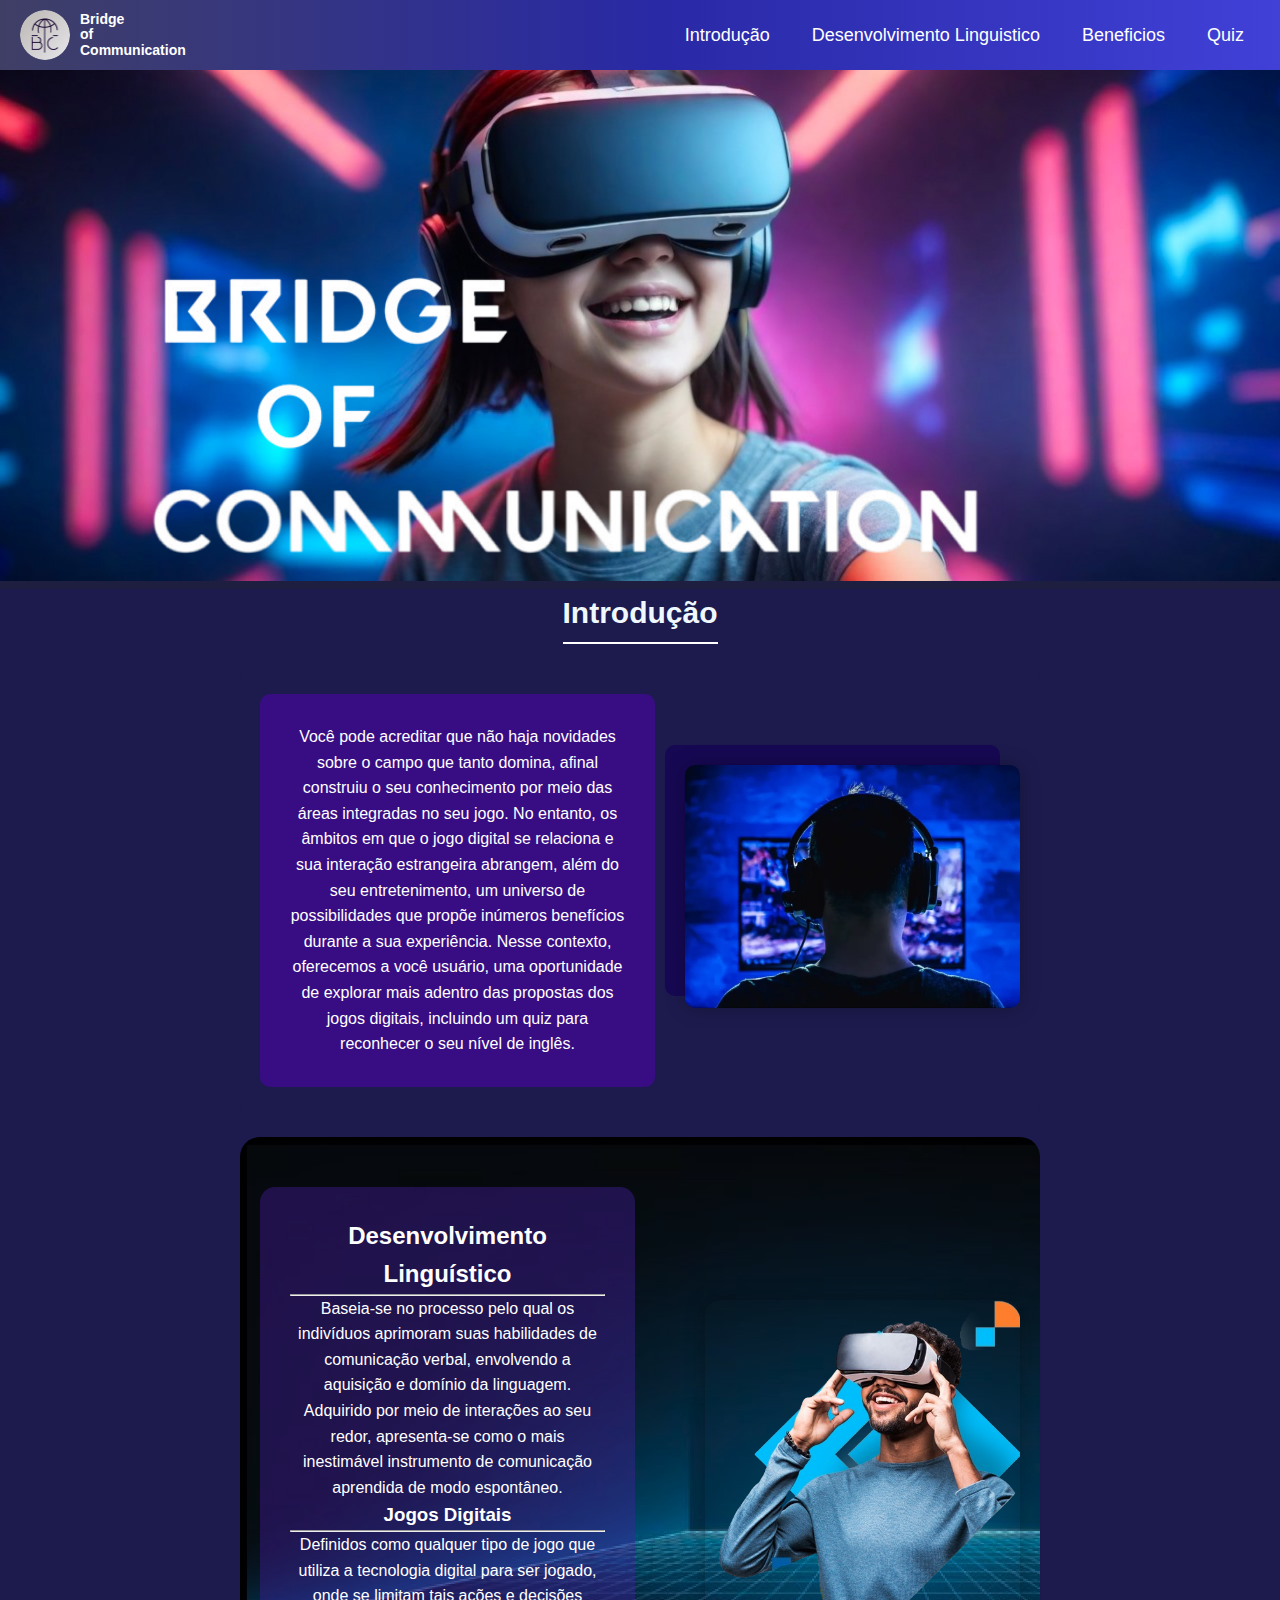
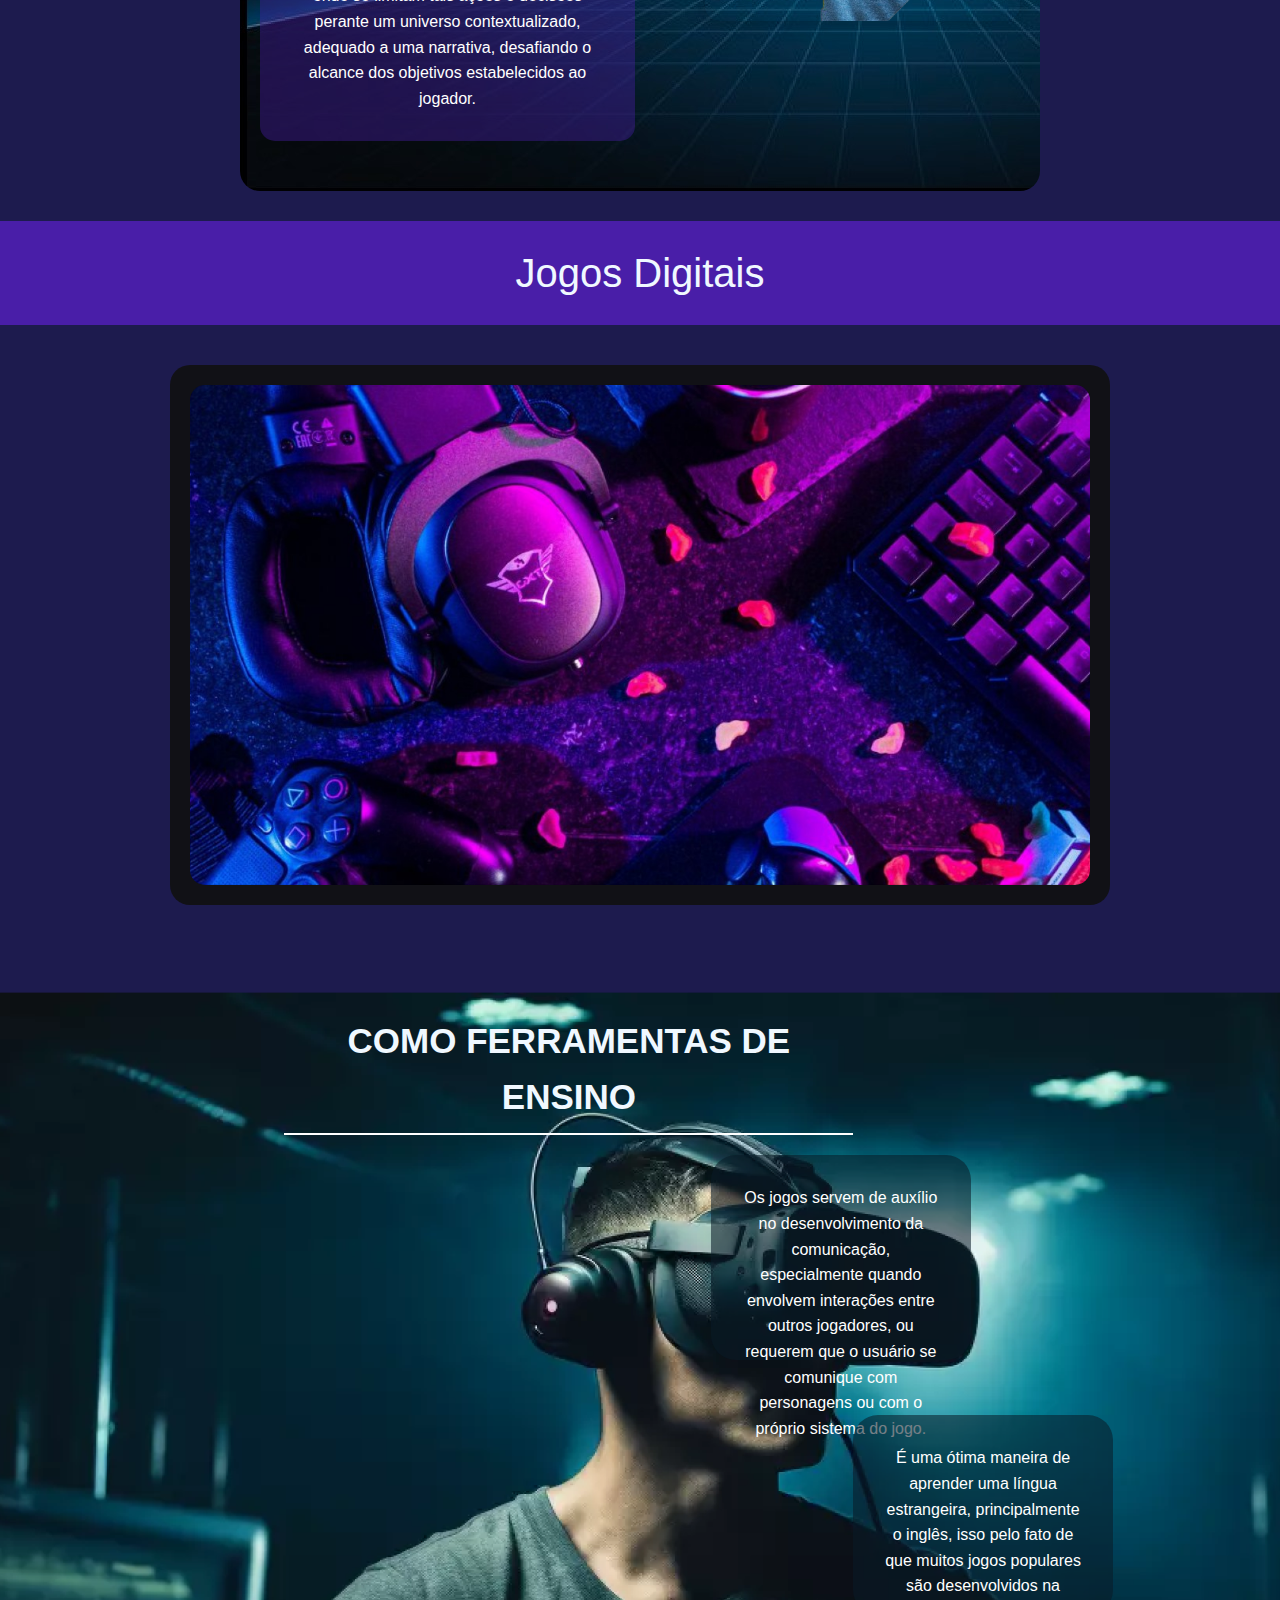
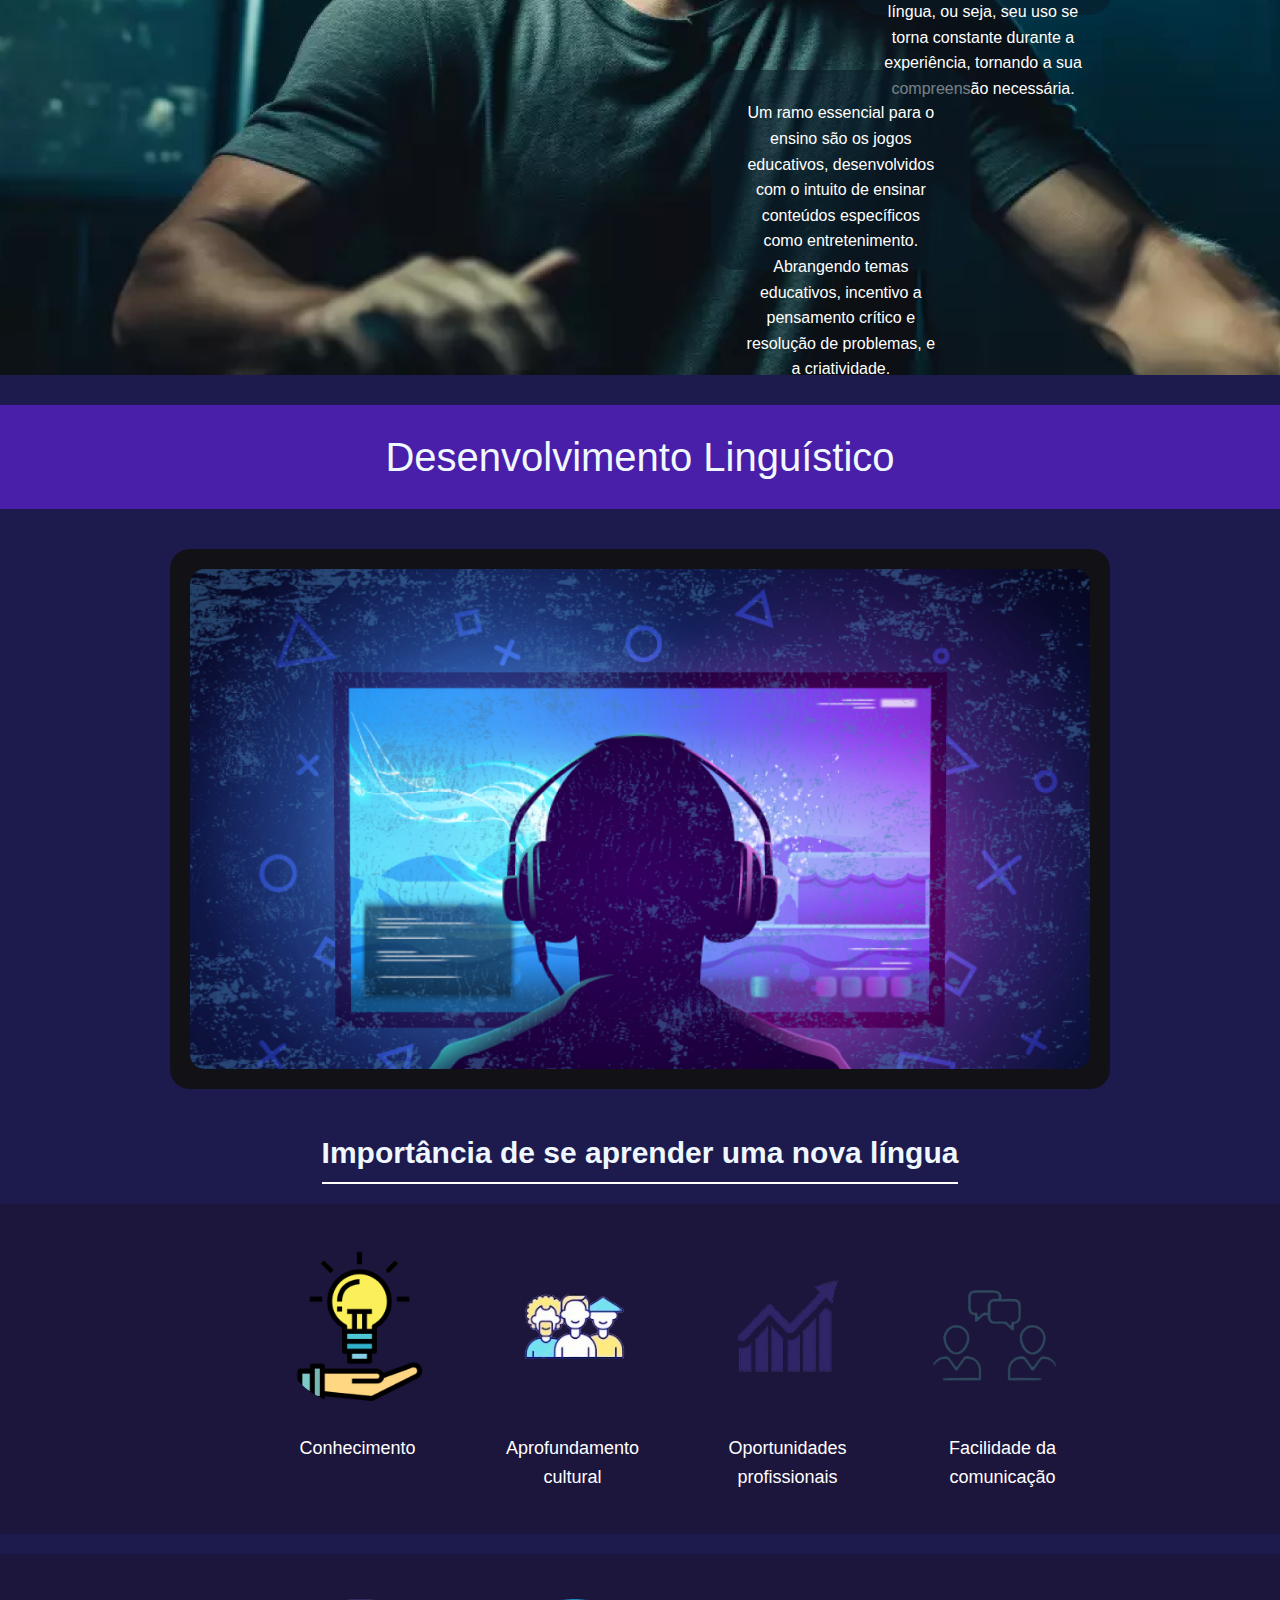
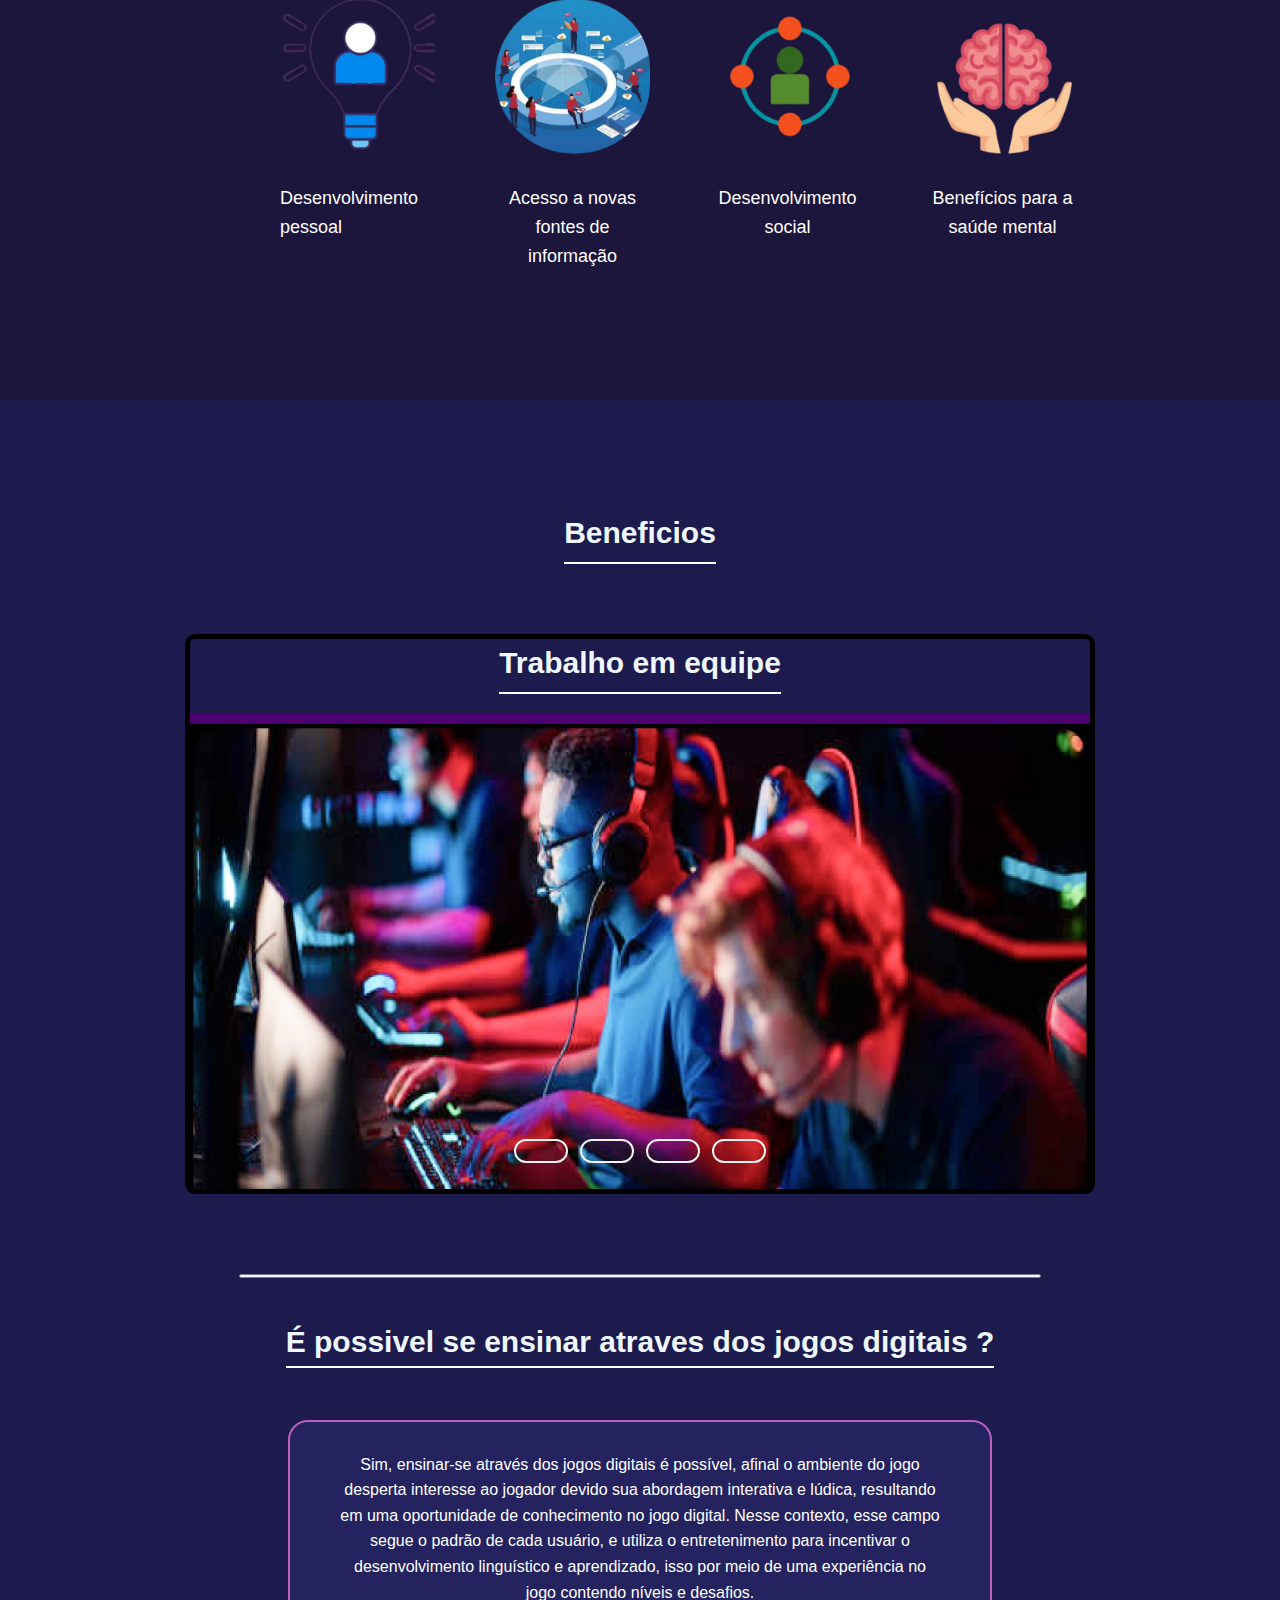
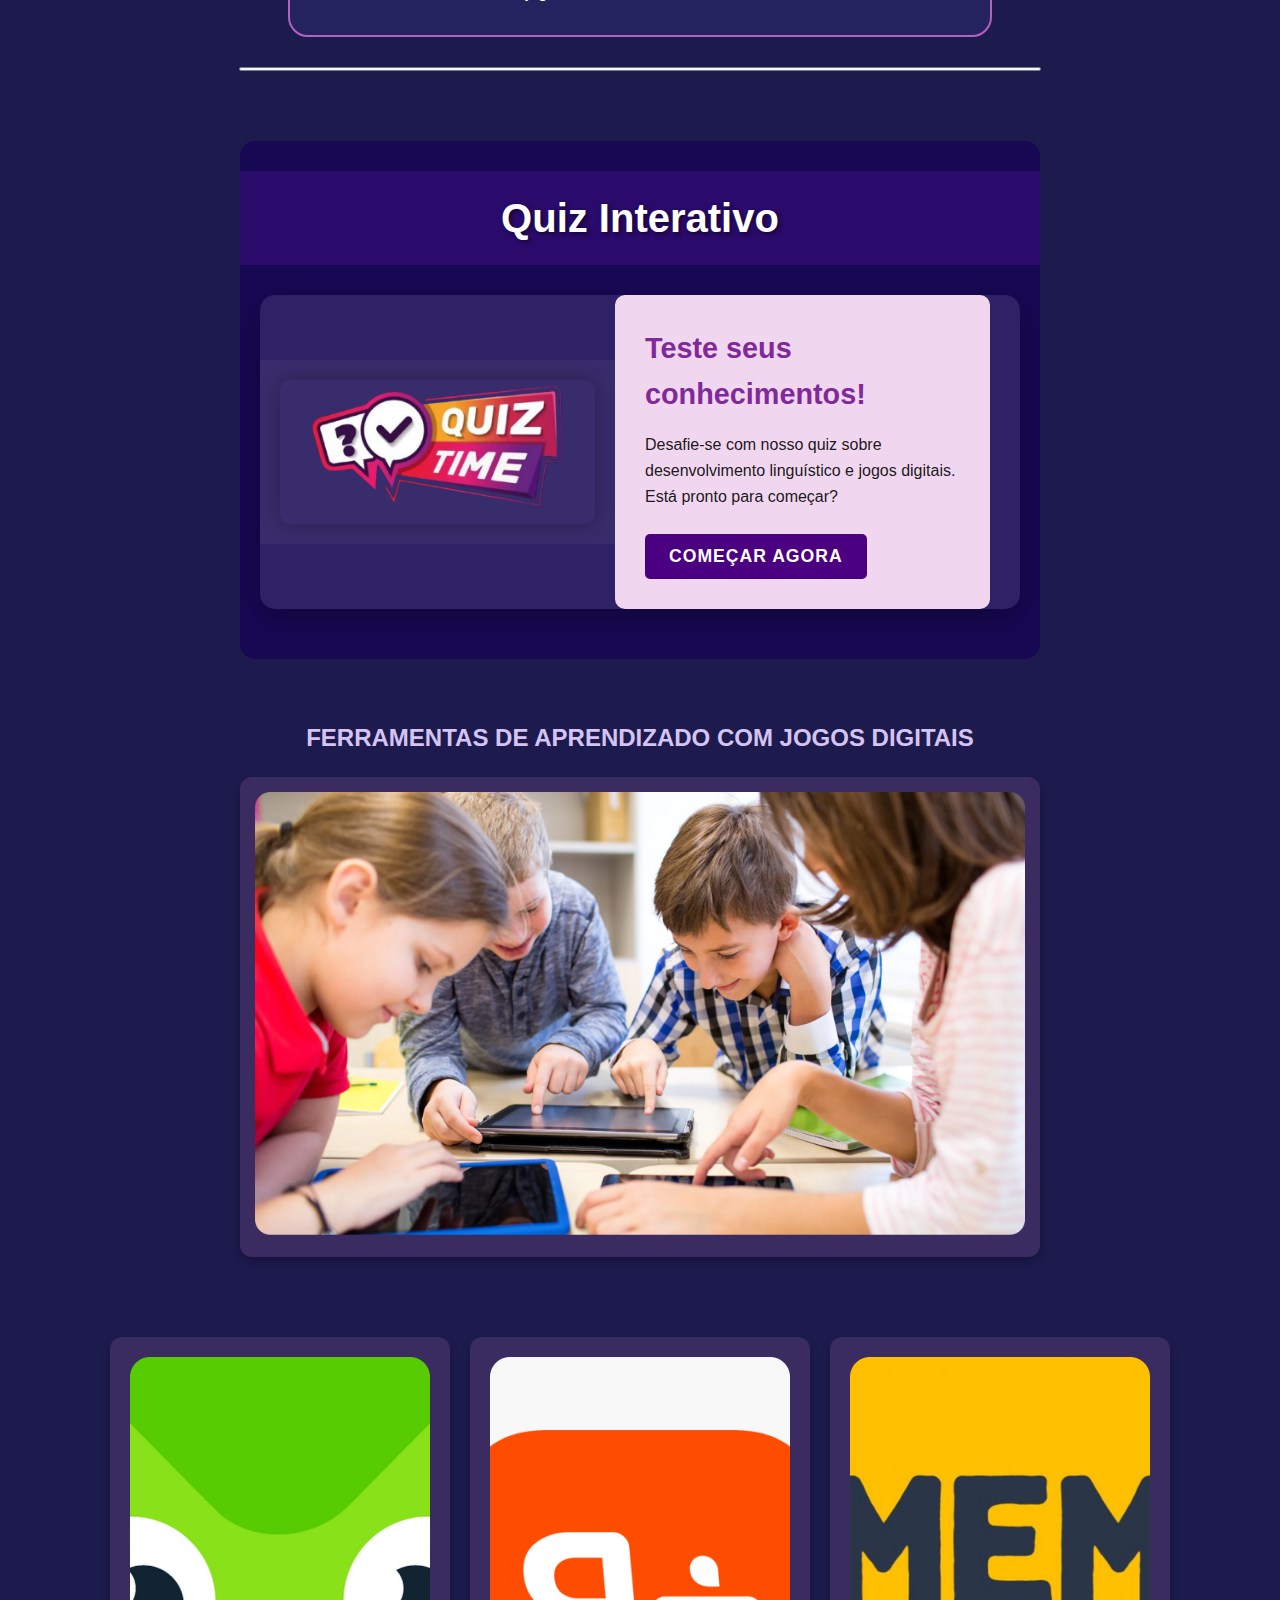
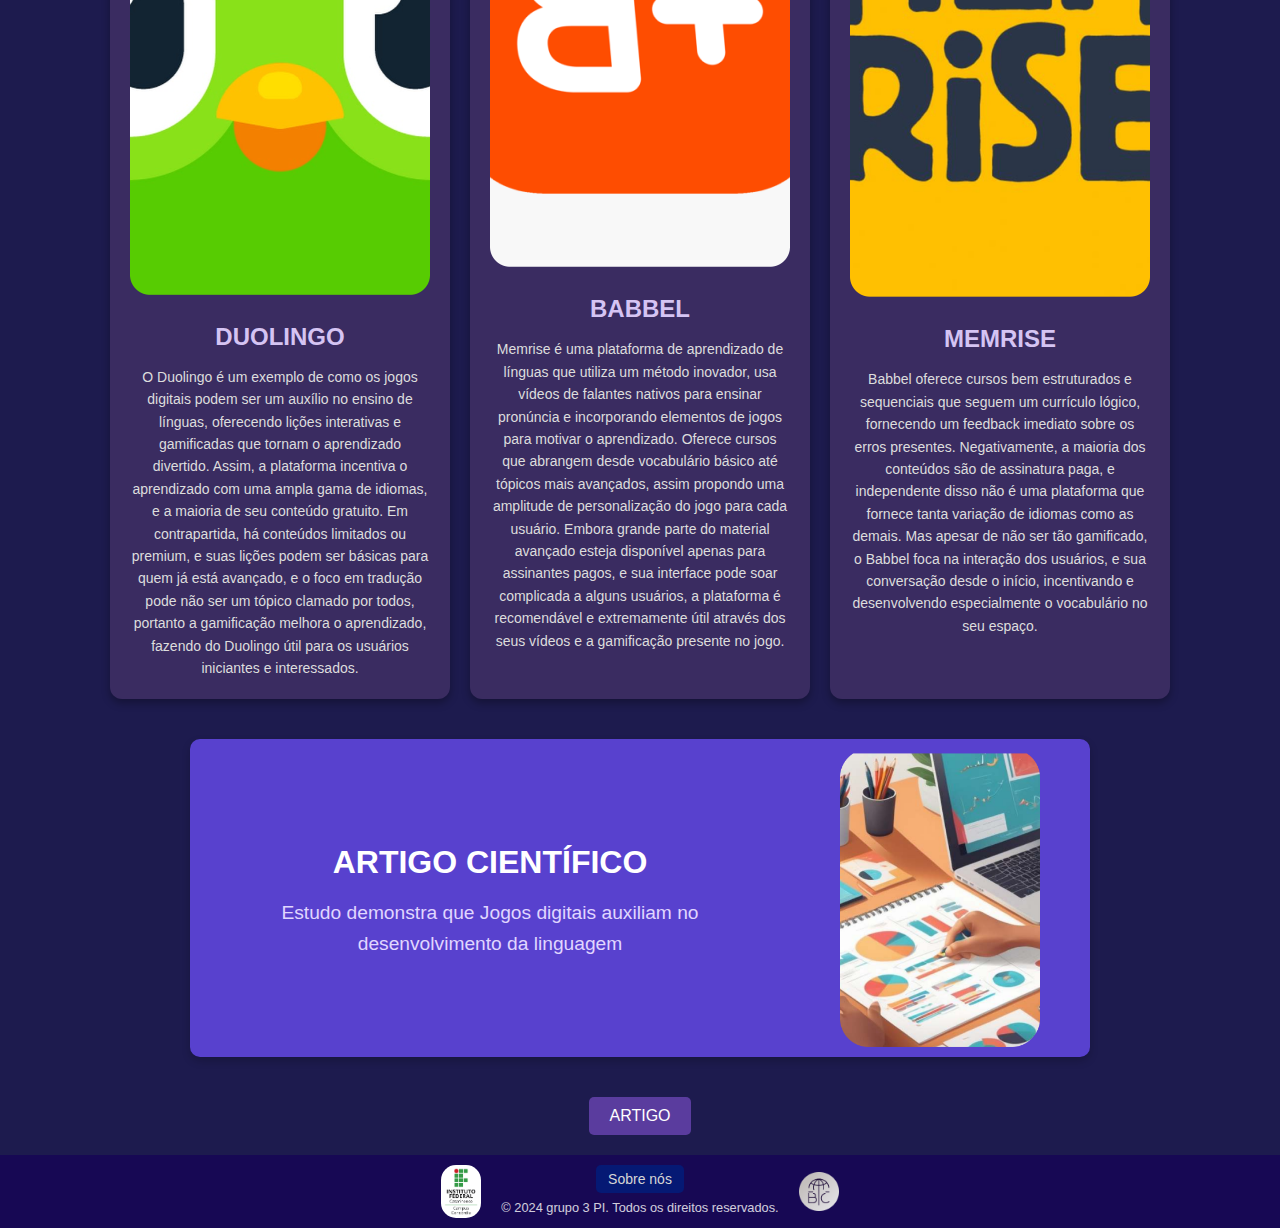
==== commit a5659bd7: "carrosel pronto" ====
--- a/index.html
+++ b/index.html
@@ -80,7 +80,7 @@
             </div>
             </div>
             <section id="ensino">
-                <h1 id="s1d1">Como ferramentas de ensino</h1>
+                <h1 id="s1d1">COMO FERRAMENTAS DE ENSINO</h1>
                 
                 <div id="s1d2" class="s0"> Os jogos servem de auxílio no desenvolvimento da comunicação, especialmente quando envolvem interações entre outros jogadores, ou requerem que o usuário se comunique com personagens ou com o próprio sistema do jogo.
                 </div>
@@ -203,19 +203,19 @@
                         <div class="topico">
                             <h1 class="h1_interatividade">Interatividade</h1>
                         </div>
-                        <img class="img_interatividade" src="assets/imagem.png">
+                        <img class="img_trabalhoequipe" src="imagens/meninacomtablet.jpg">
                     </div>
                     <div class="slide s3">
                         <div class="topico">
                             <h1 class="h1_interatividade">Cordenação Motora</h1>
                         </div>
-                        <img src="assets/img33.png">
+                        <img class="img_trabalhoequipe" src="imagens/meninadesenhando.jpg">
                     </div>
                     <div class="slide s4">
                         <div class="topico">
                             <h1 class="h1_interatividade">Construção de Amizade</h1>
                         </div>
-                        <img src="assets/img34.png">
+                        <img class="img_trabalhoequipe" src="imagens/piazada.jpg">
                     </div>
                 </div>
                 <div class="navegacao">
--- a/styles/styles.css
+++ b/styles/styles.css
@@ -582,13 +582,16 @@
 
 #s1d1{
 display: grid;
-grid-column: 4/6;
-
+grid-column: 3/7;
+width: 1800;
+font-size: 35px;color: aliceblue;
 justify-items: center;
 align-content: center;
+border-bottom:  2px solid white; 
 }
 #s1d1 h1{
-    font-size: 35px;
+    font-size: 40px;
+   
 }
 #s1d2{
     display: grid;
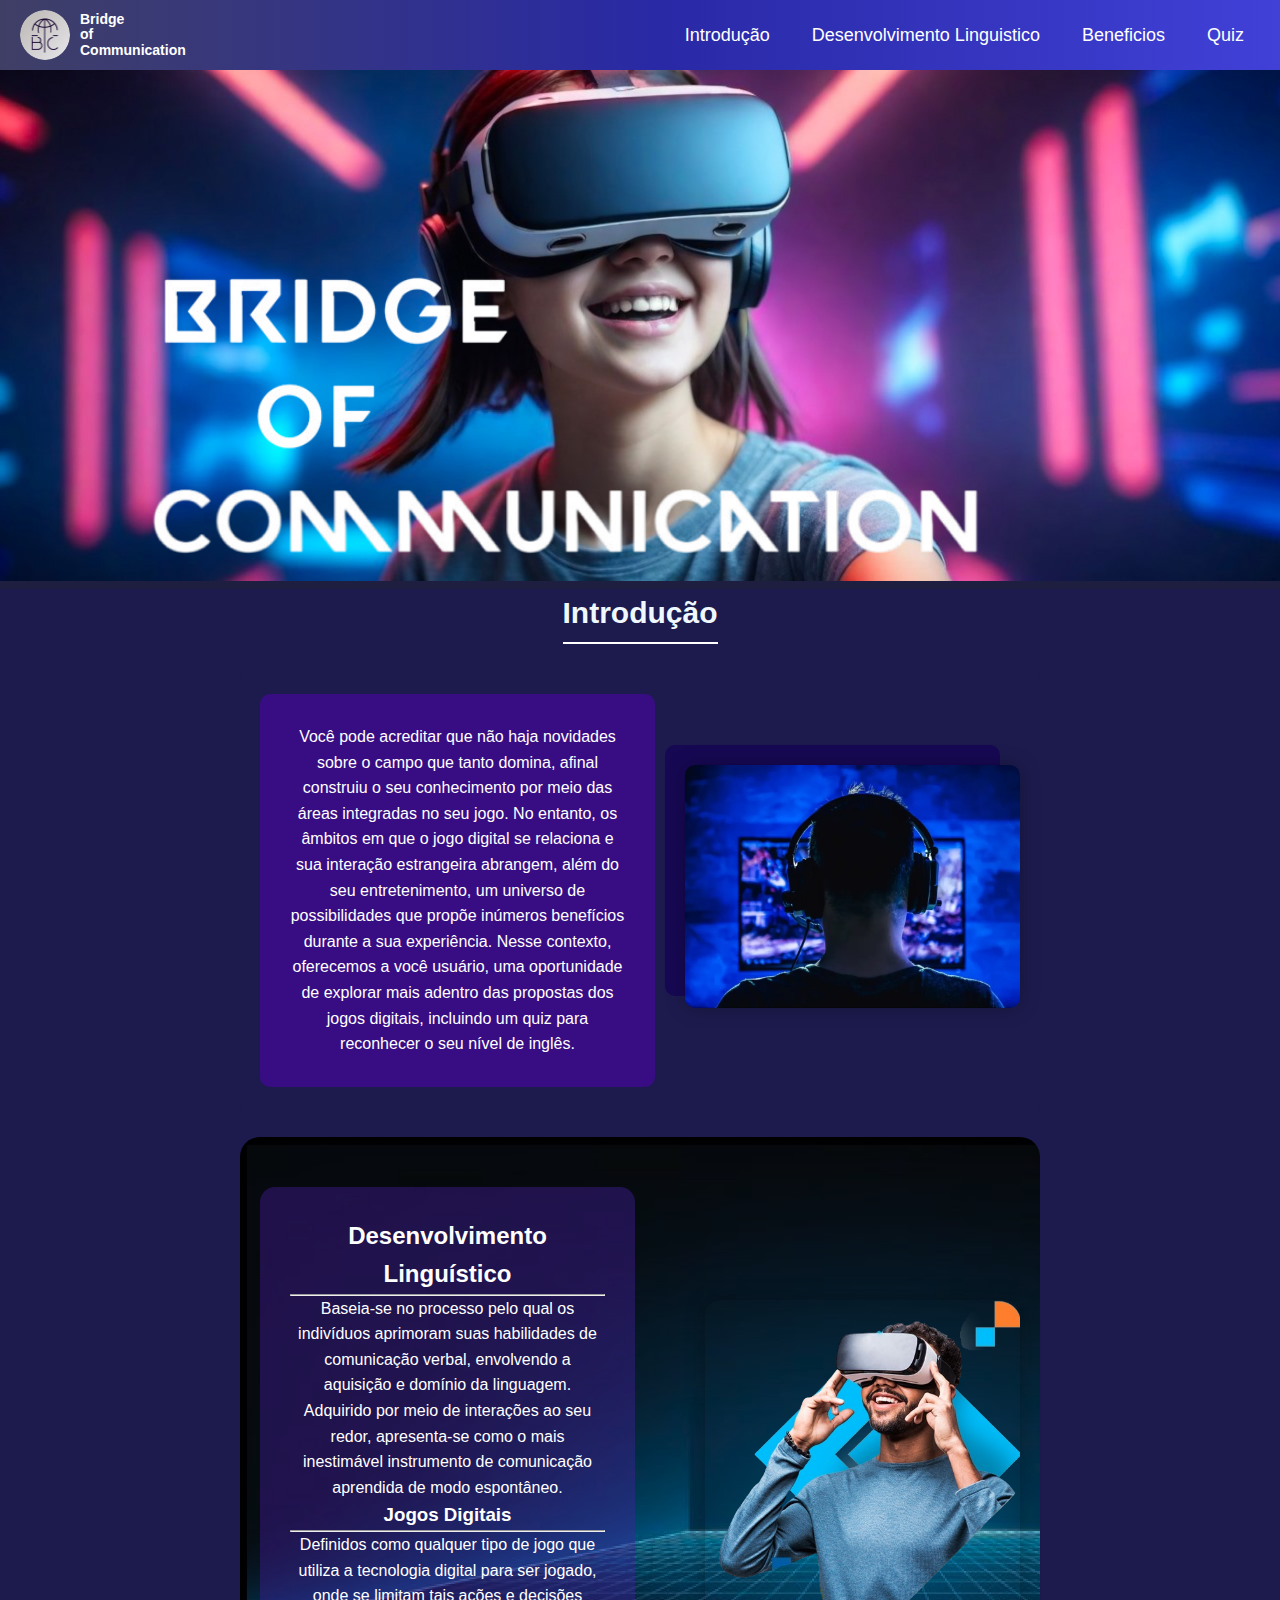
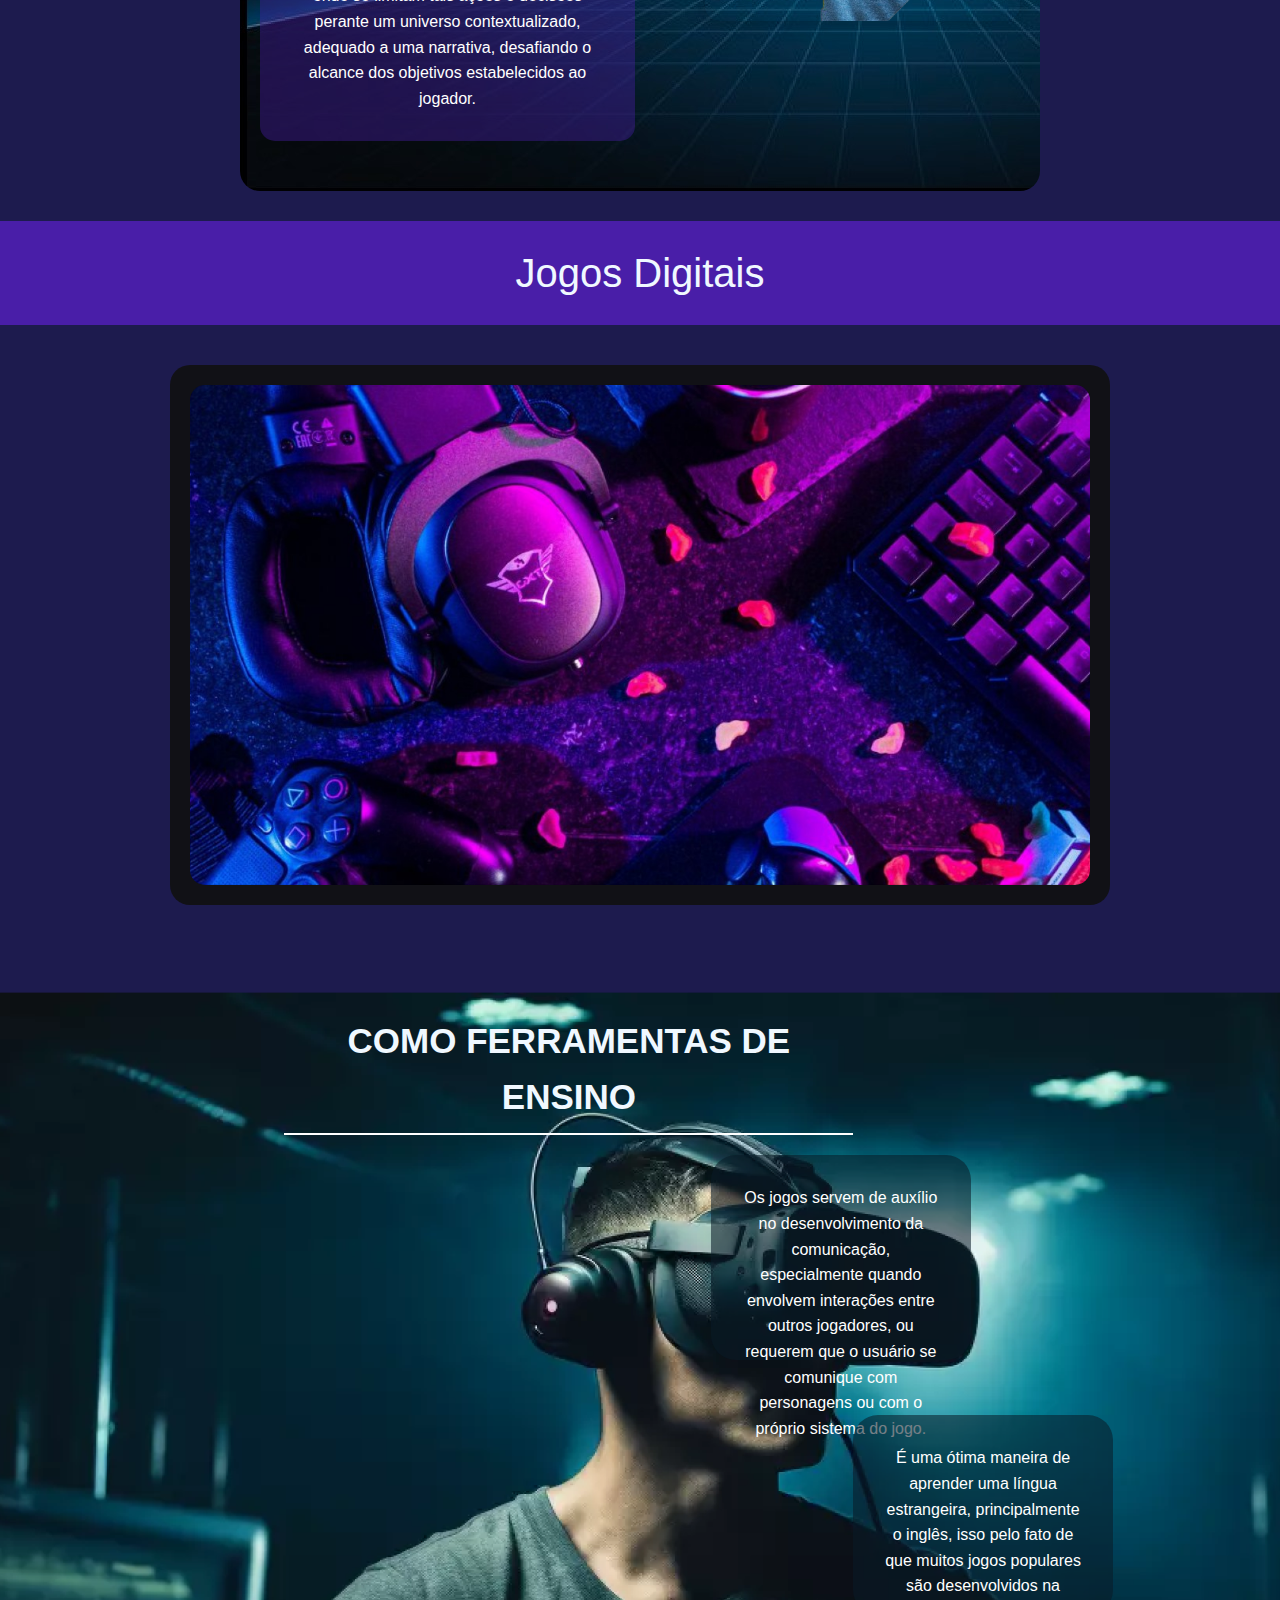
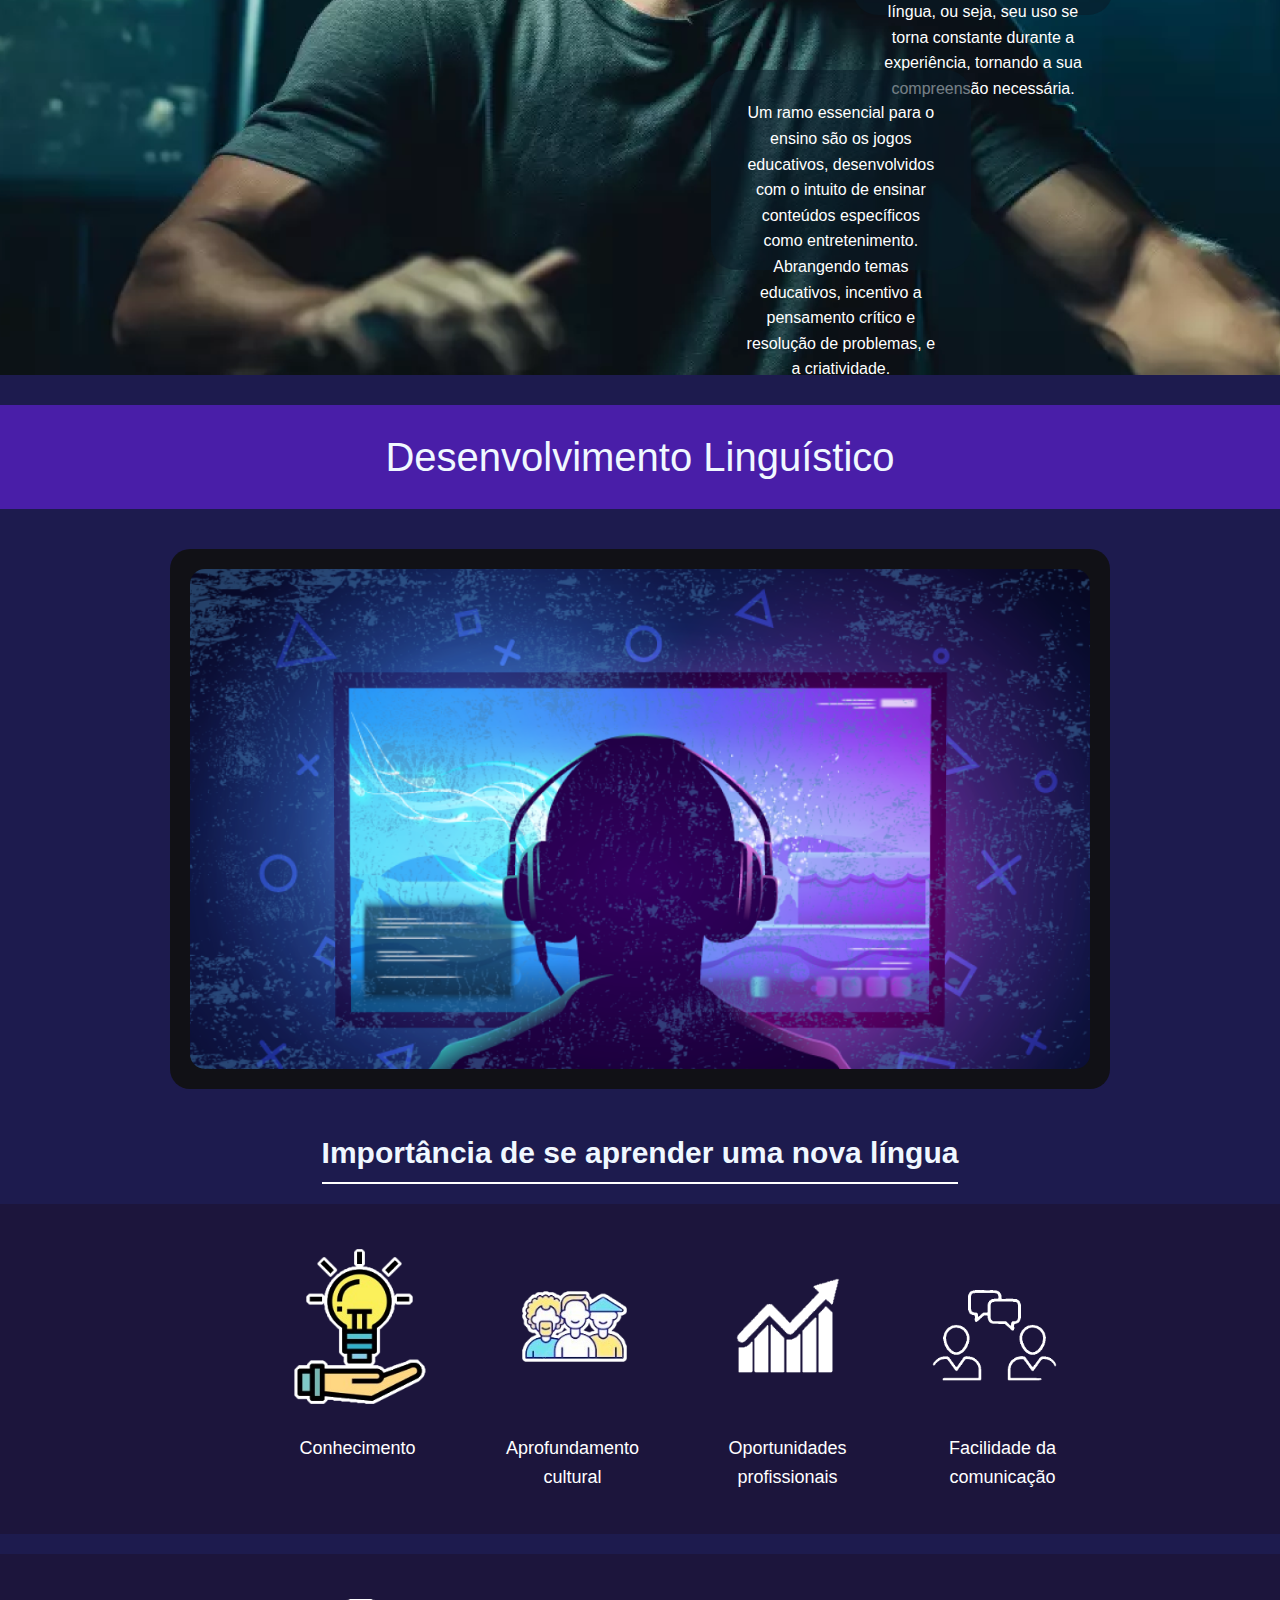
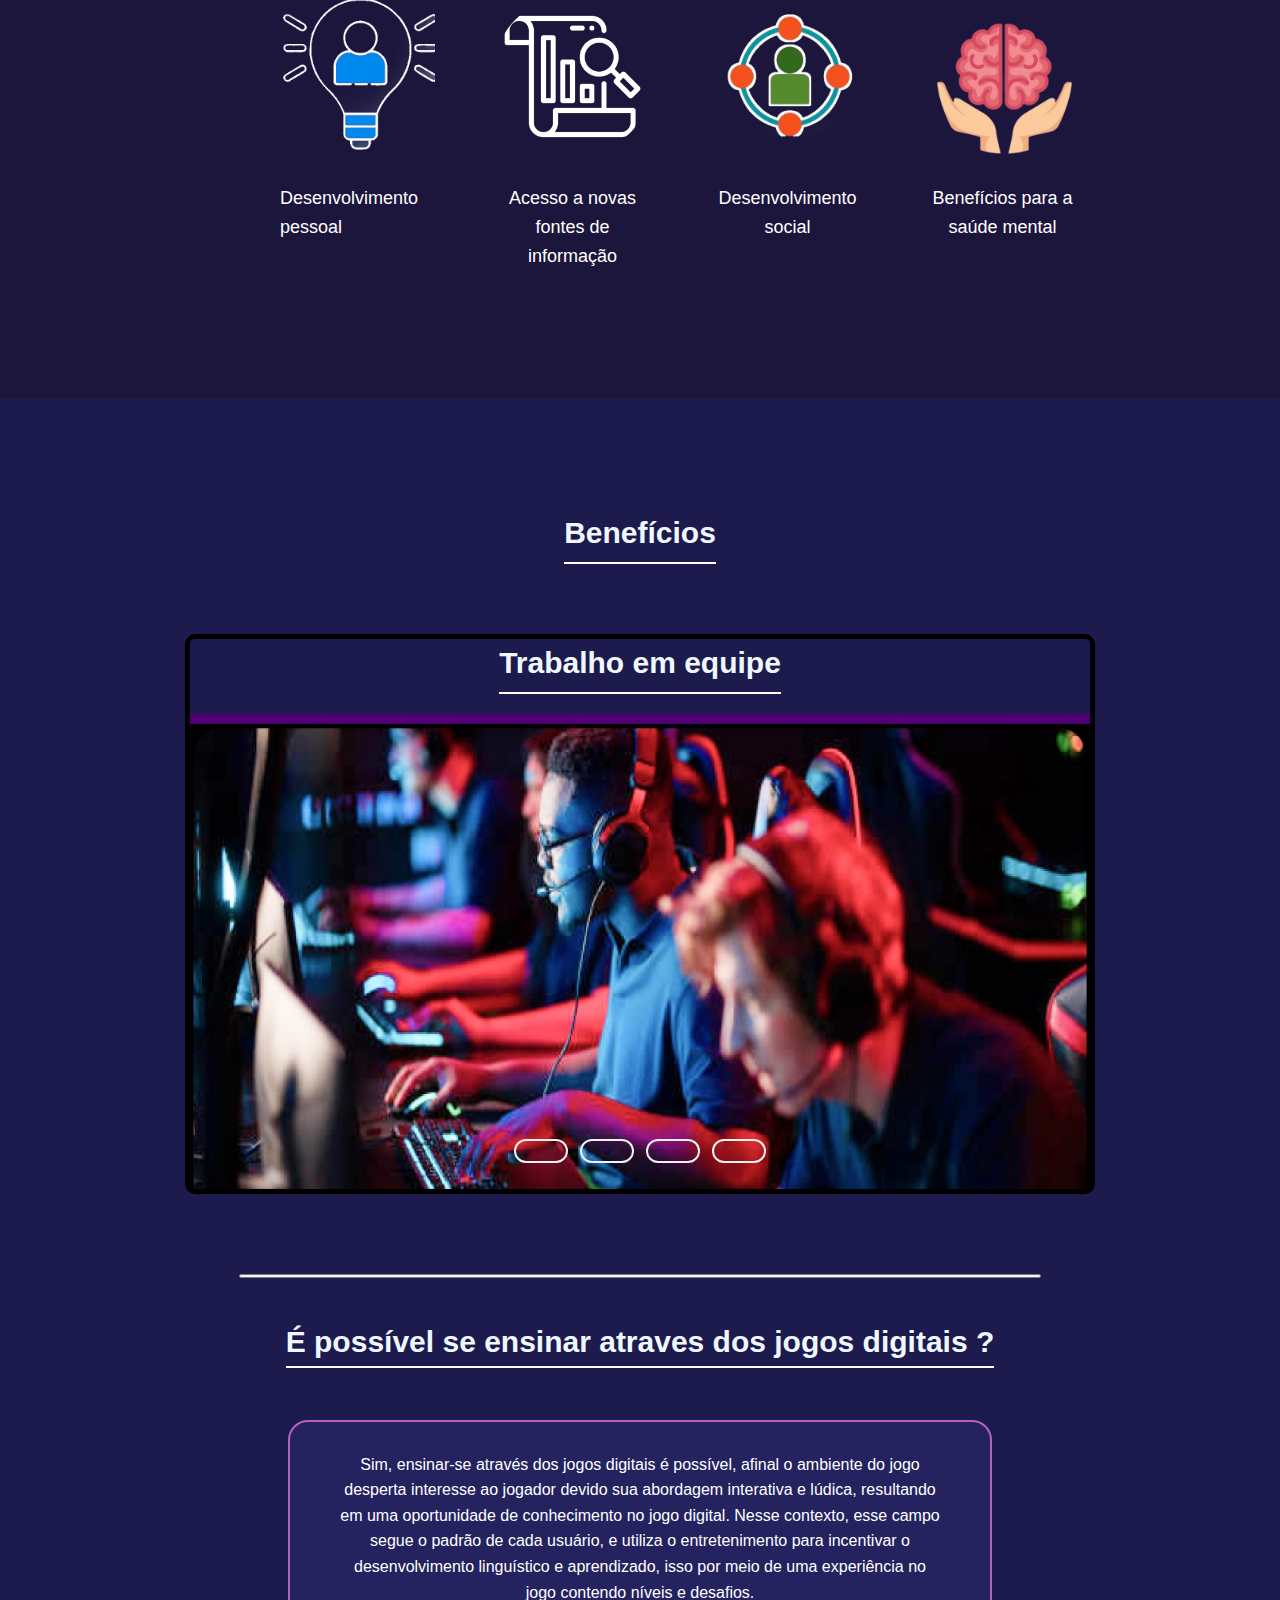
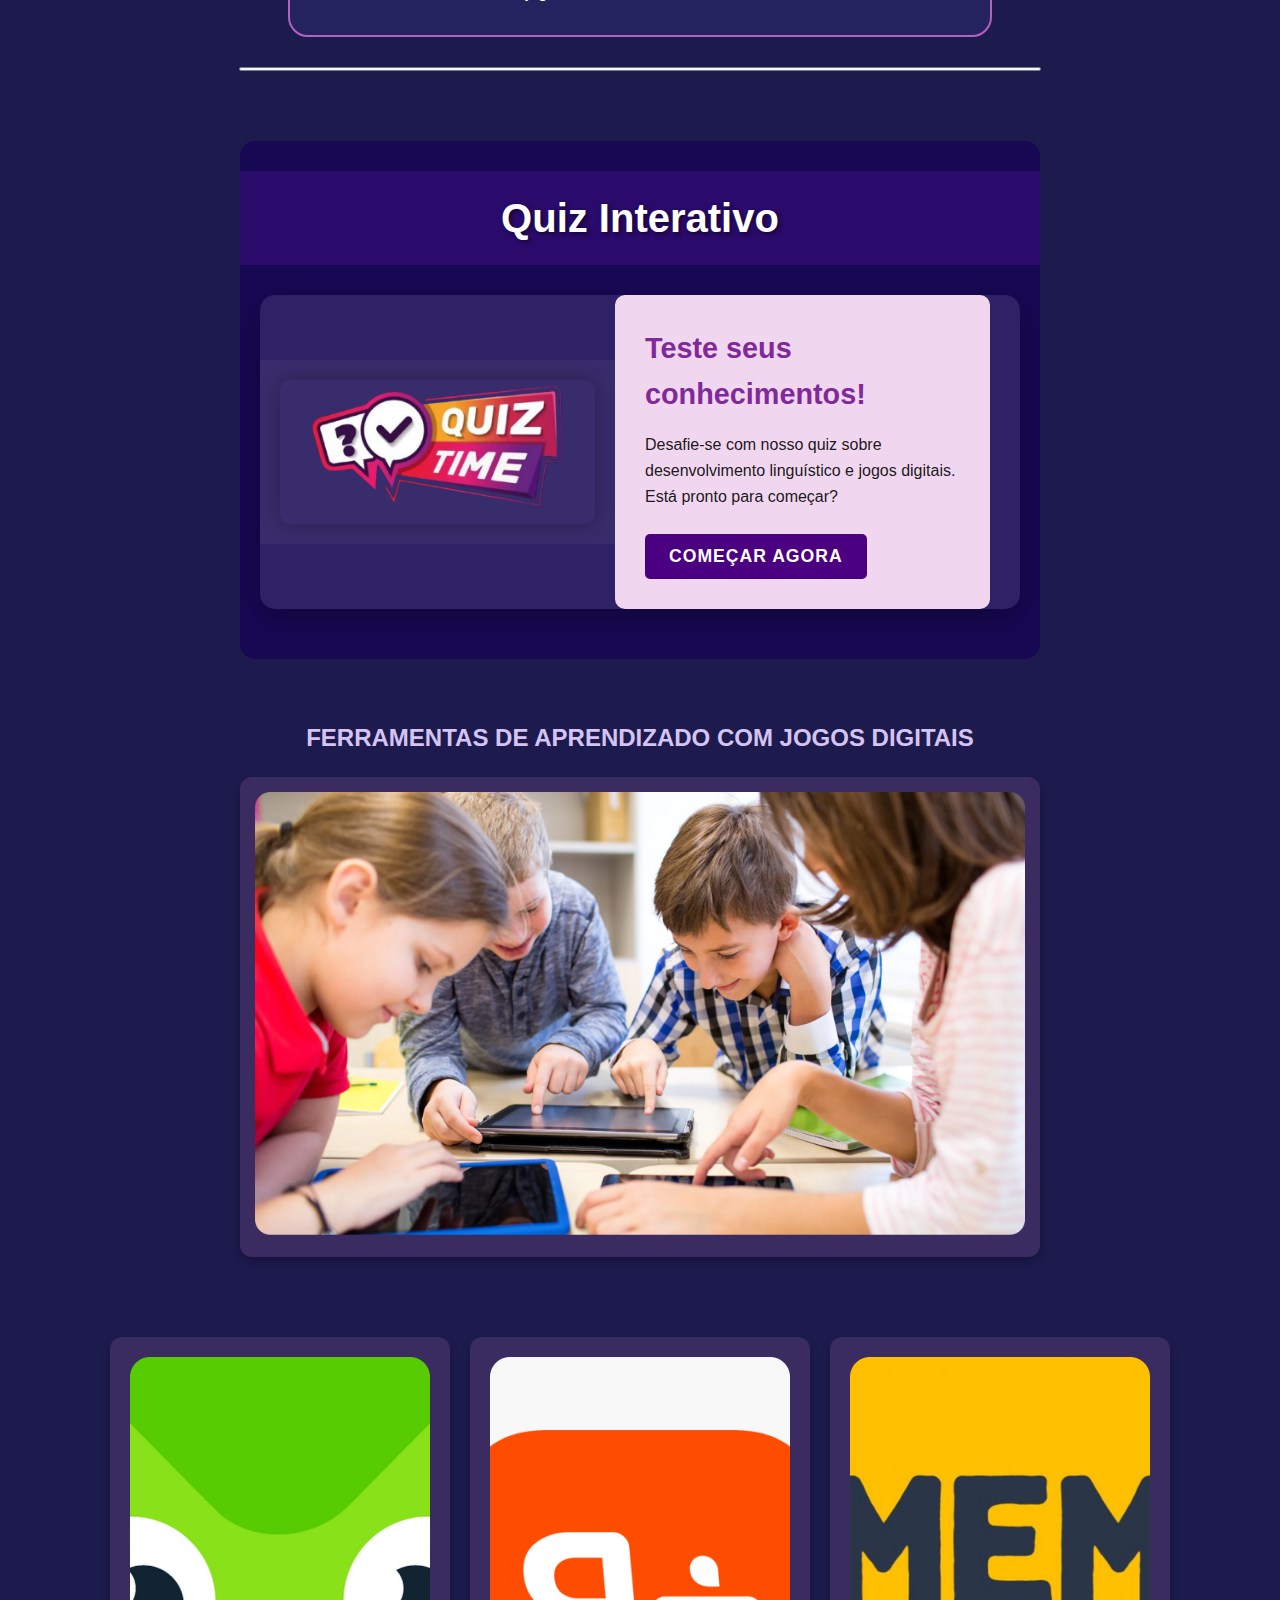
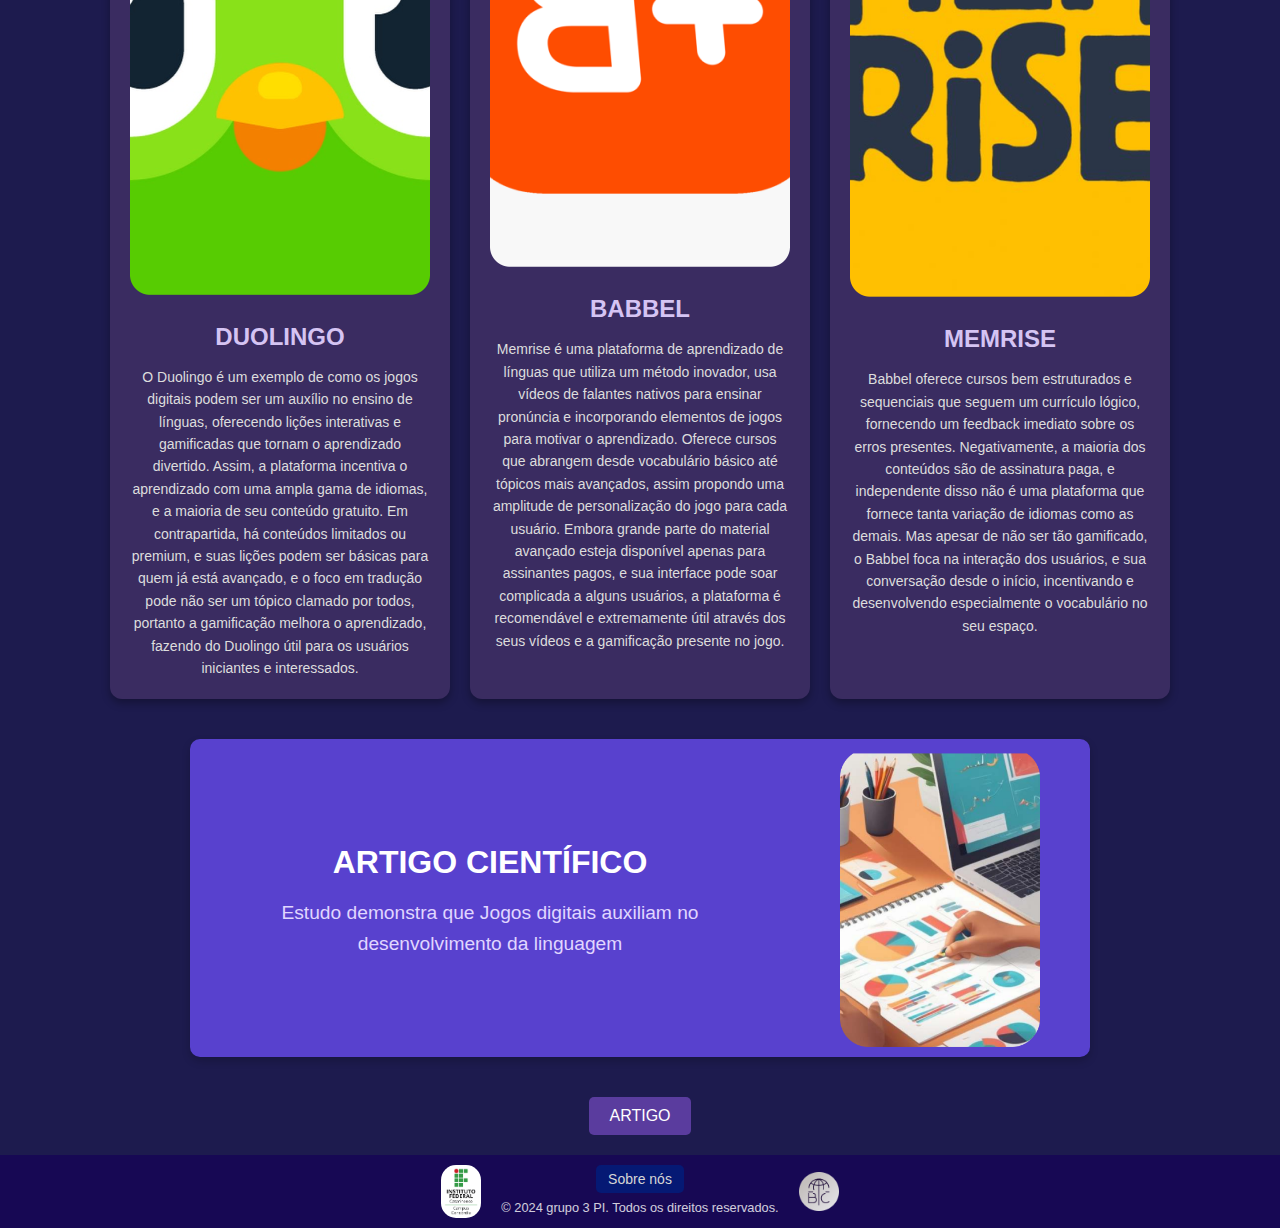
==== commit ba26c8d7: "imagens da parte da importancia de aprender uma nova lingua" ====
--- a/index.html
+++ b/index.html
@@ -176,7 +176,7 @@
              </section>
 
             <section class="topico">
-                <h1 class="h1_beneficios">Beneficios</h1>
+                <h1 class="h1_beneficios">Benefícios</h1>
             </section>
             
         <div class="po">
@@ -229,7 +229,7 @@
         </section>
         <section class="secao">
             <div class="linha" ></div>
-            <h2 class="h2_hepossivel">É possivel se ensinar atraves dos jogos digitais ?</h2>
+            <h2 class="h2_hepossivel">É possível se ensinar atraves dos jogos digitais ?</h2>
             <div>
                <br>
                <br>
--- a/styles/styles.css
+++ b/styles/styles.css
@@ -683,32 +683,32 @@
     justify-content: space-around;
 }
 #d3d1{
-    background-image: url('../imagens/lampada.png');
+    background-image: url('../imagens/2.png');
     background-size: cover;
     background-color: transparent;
     margin: 30px;
-    border-radius: 70px;
+    
 }
 #d3d2{
-    background-image: url('../imagens/treshomi3.png');
+    background-image: url('../imagens/5.png');
     background-size: cover;
     background-color: transparent;
     margin: 30px;
-    border-radius: 70px;
+    
 }
 #d3d3{
-    background-image: url('../imagens/img72.png');
+    background-image: url('../imagens/1.png');
     background-size: cover;
     background-color: transparent;
     margin: 30px;
-    border-radius: 70px;
+    
 }
 #d3d4{
-    background-image: url('../imagens/doishomi.png');
+    background-image: url('../imagens/4.png');
     background-size: cover;
     background-color: transparent;
     margin: 30px;
-    border-radius: 70px;
+   
 }
 #d3d5{
 
@@ -772,32 +772,32 @@
     justify-content: space-around;
 }
 #d4d1{
-    background-image: url('../imagens/lampadahomi4.png');
+    background-image: url('../imagens/3.png');
     background-size: cover;
     background-color: transparent;
     margin: 30px;
     
 }
 #d4d2{
-    background-image: url('../imagens/lupa-removebg-preview.png');
+    background-image: url('../imagens/icone\ novas\ fontes\ de\ informação.png');
     background-size: cover;
     background-color: transparent;
     margin: 30px;
     border-radius: 70px;
 }
 #d4d3{
-    background-image: url('../imagens/nuvem3.png');
+    background-image: url('../imagens/90.png');
     background-size: cover;
     background-color: transparent;
     margin: 30px;
-    border-radius: 70px;
+   
 }
 #d4d4{
     background-image: url('../imagens/celebro2.png');
     background-size: cover;
     background-color: transparent;
     margin: 30px;
-    border-radius: 70px;
+   
 }
 #d4d5{
    
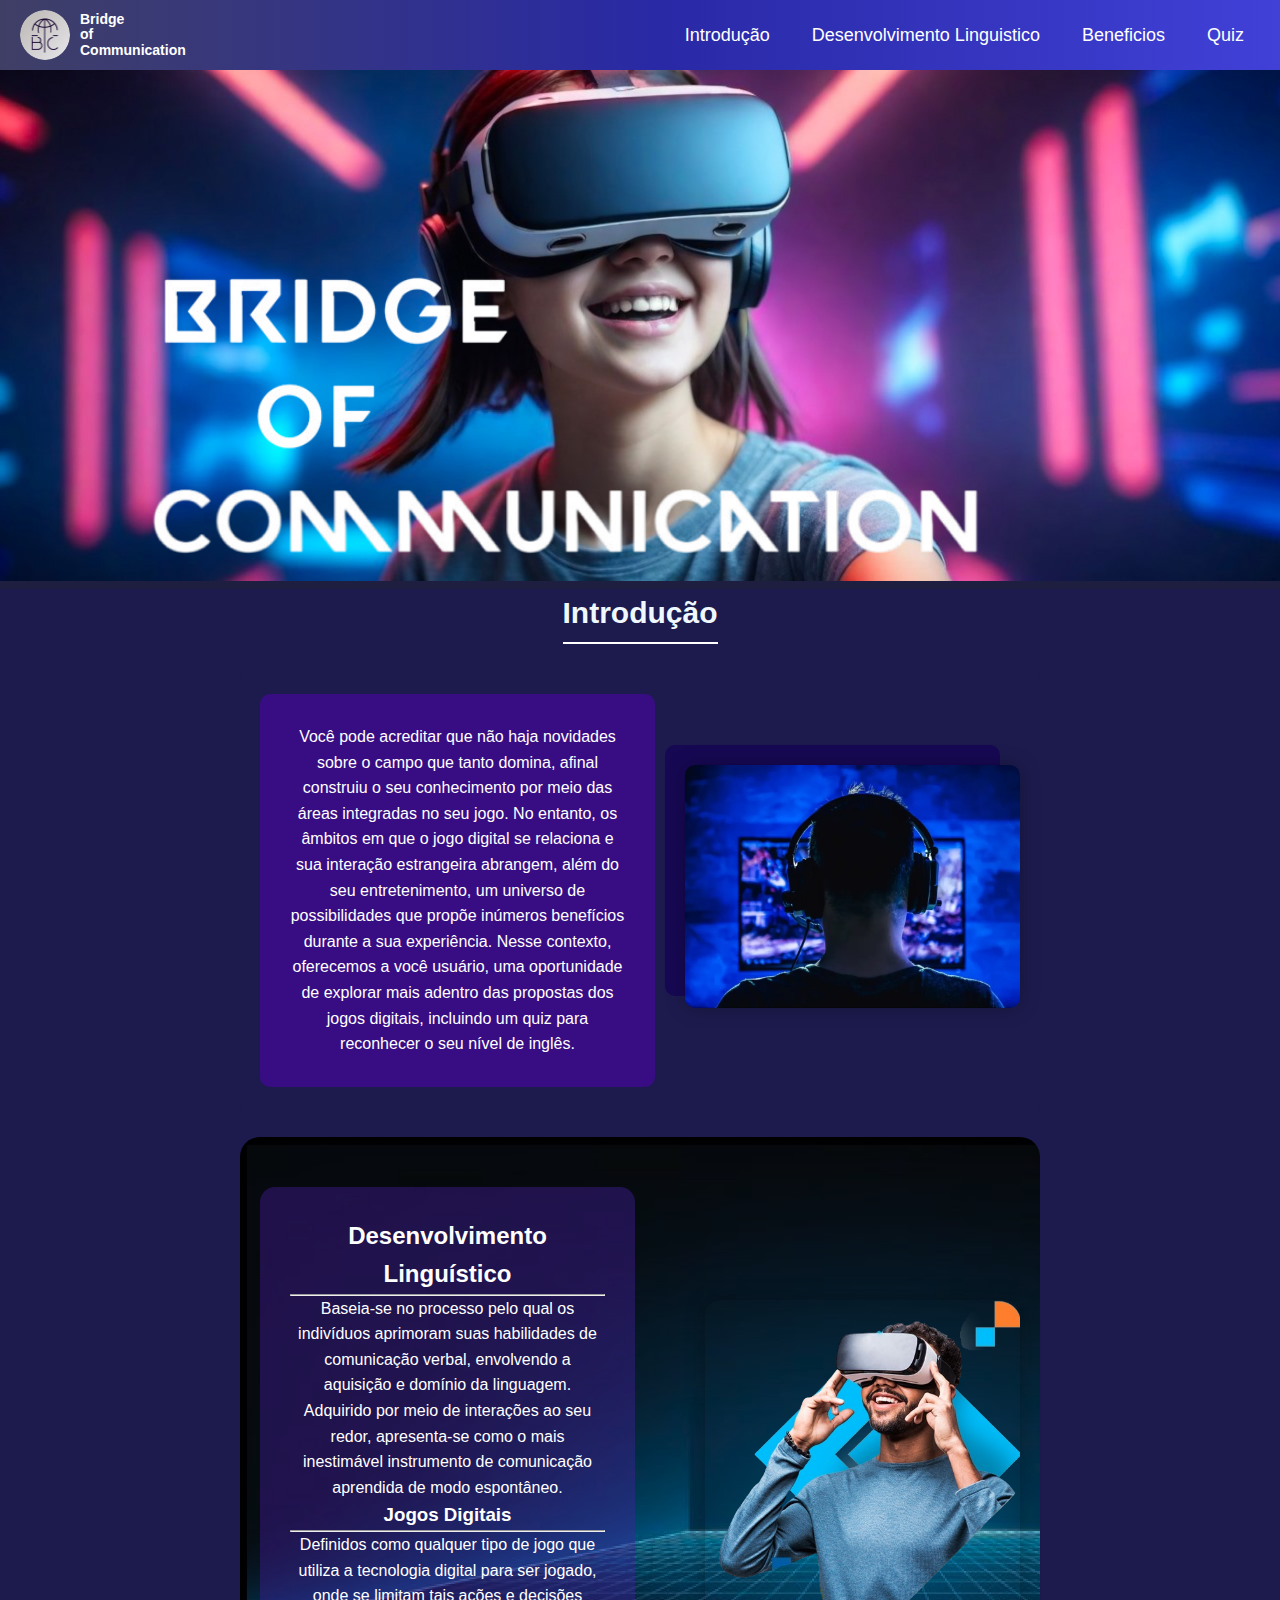
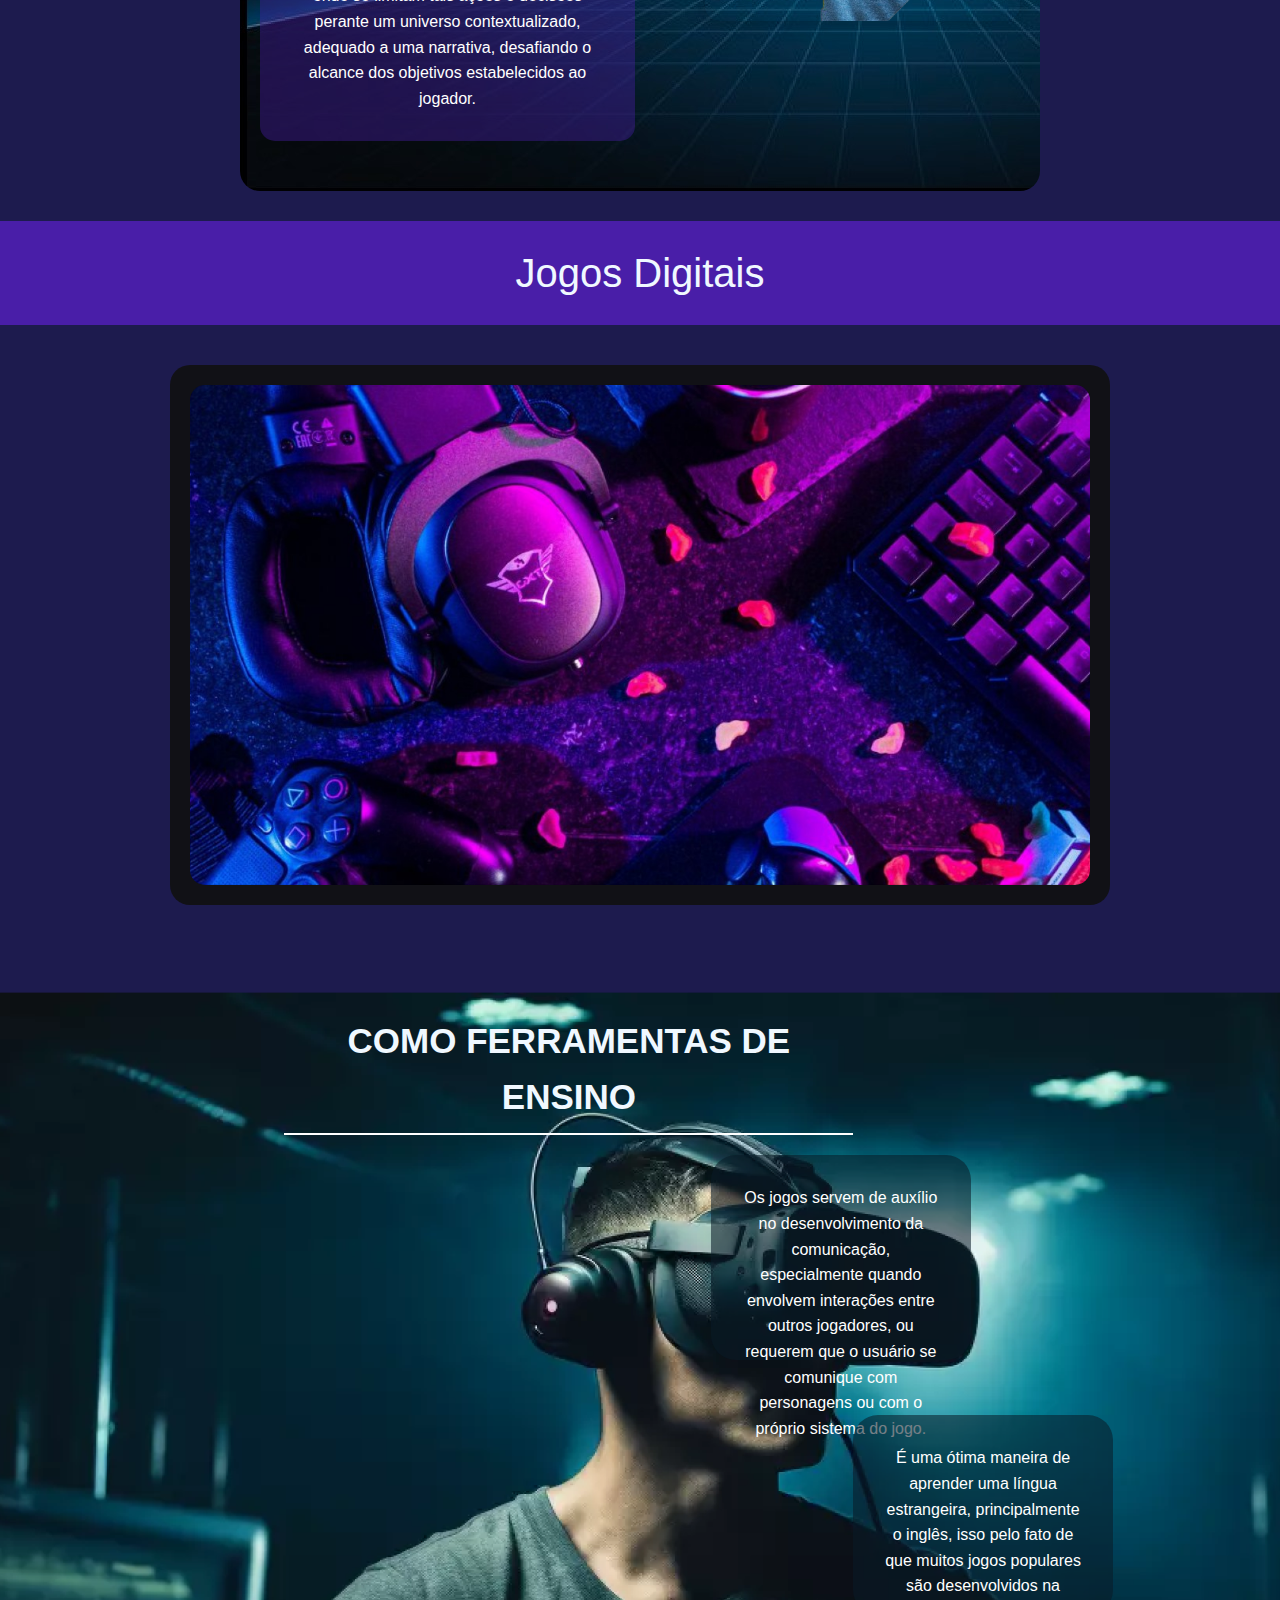
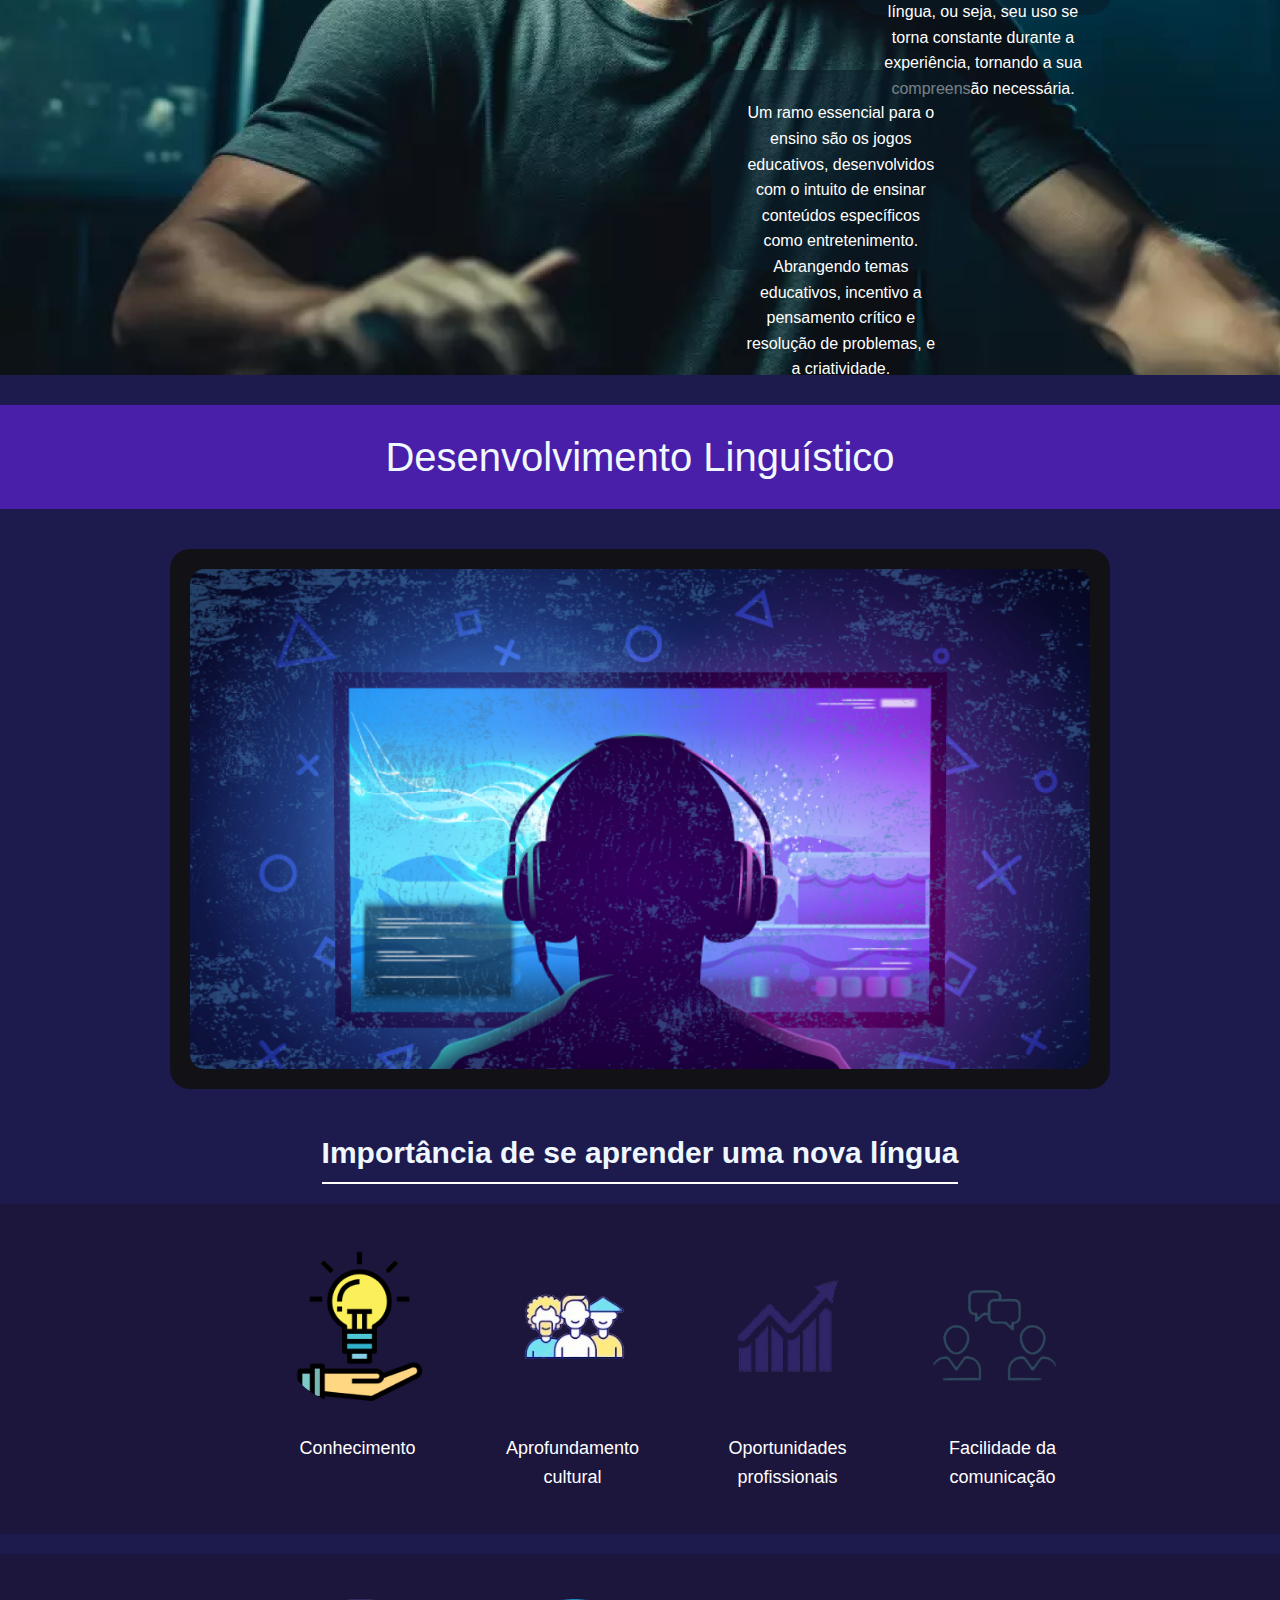
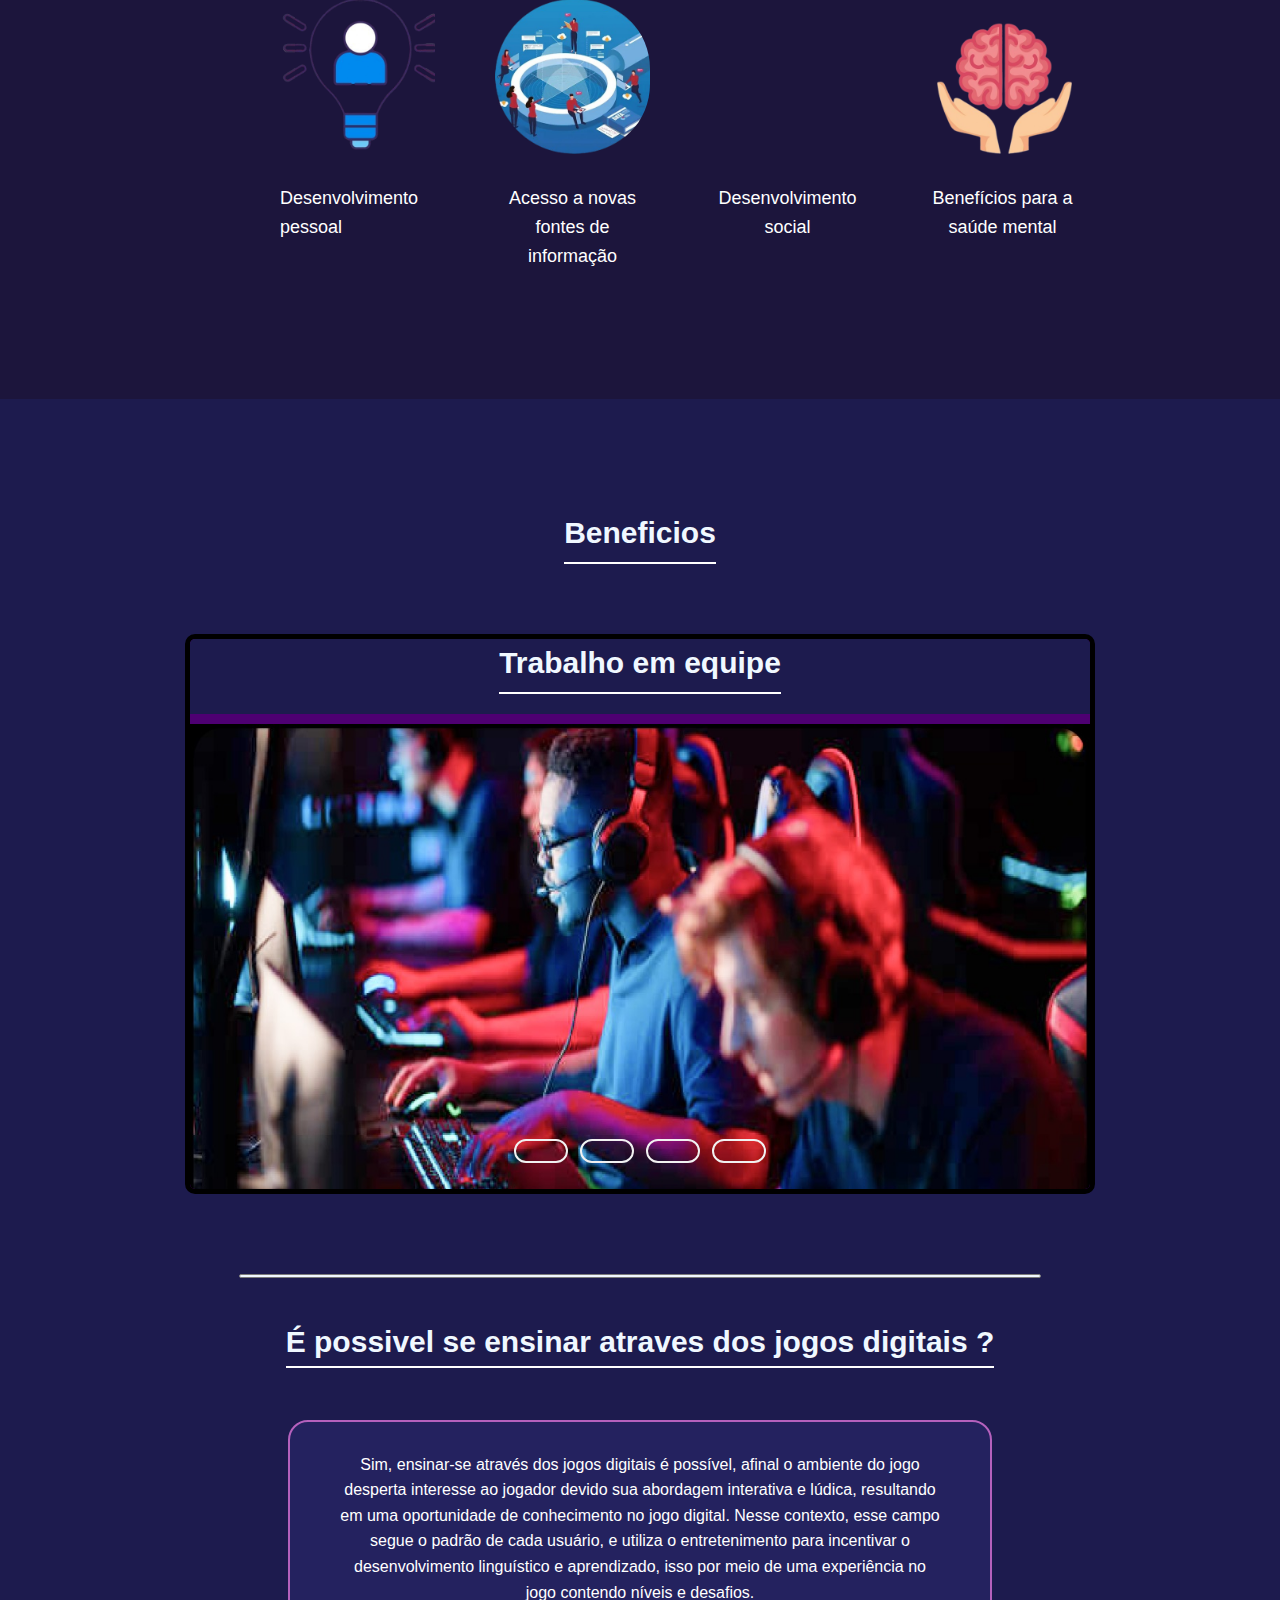
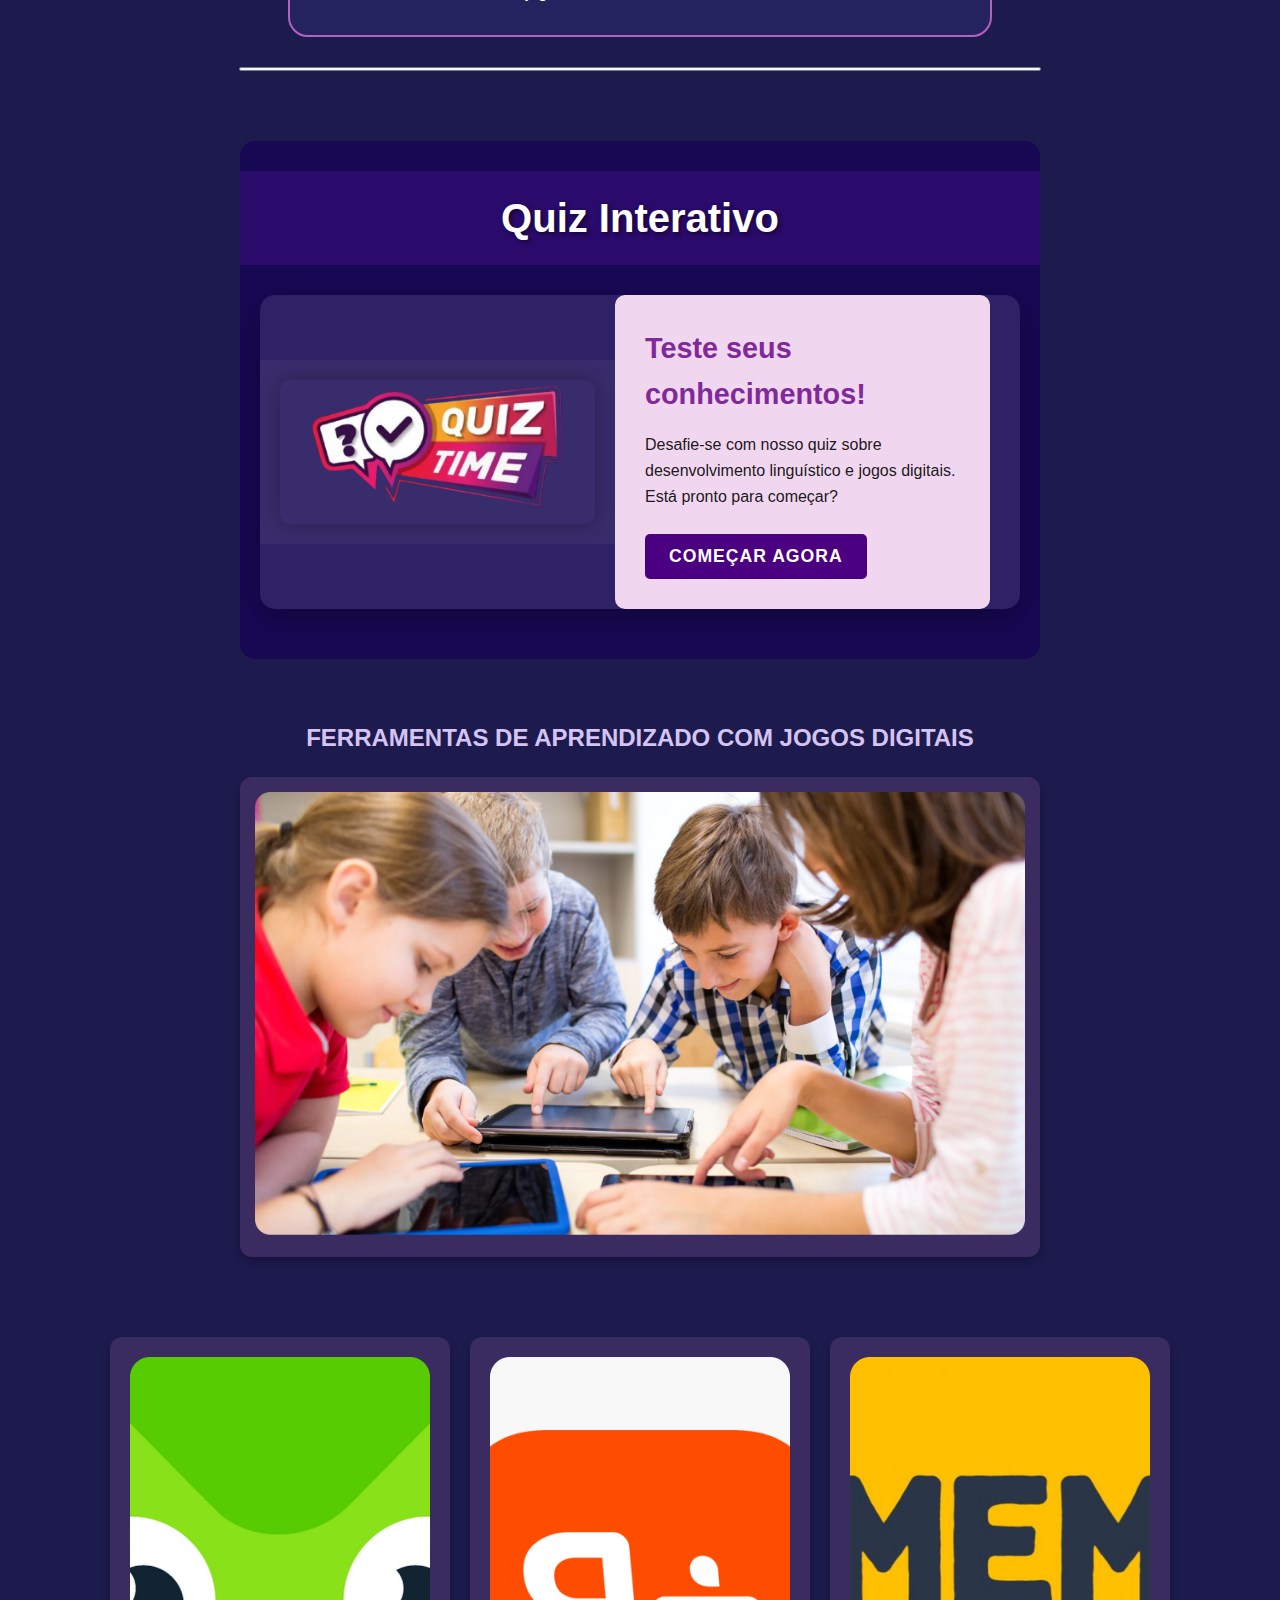
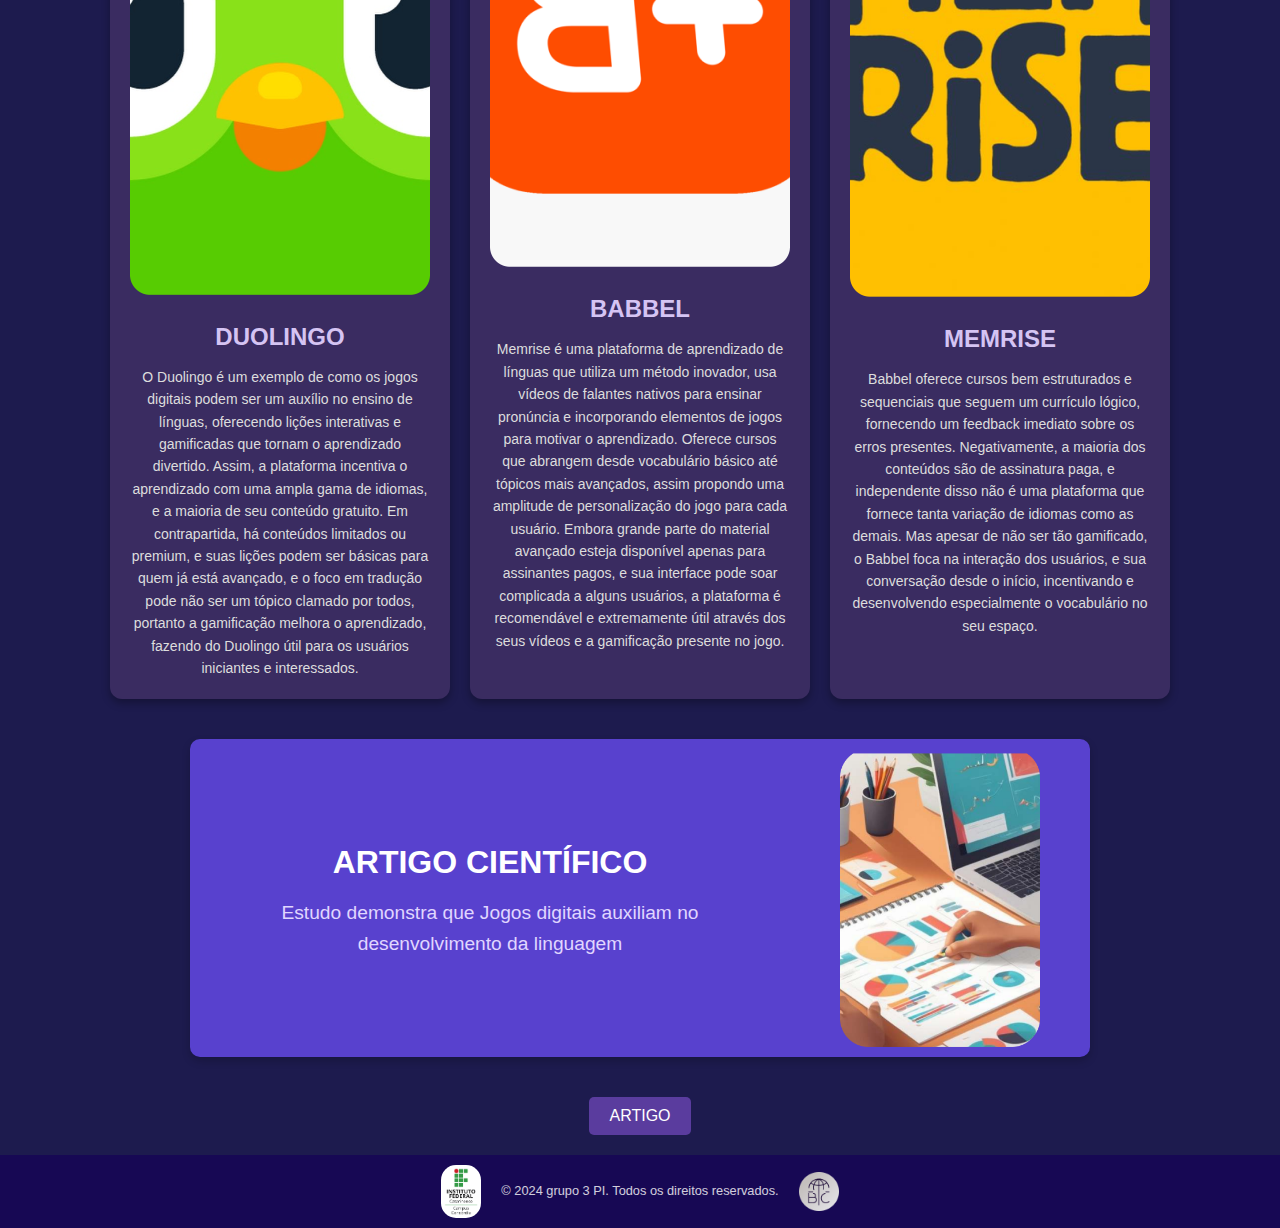
==== commit 913a81c9: "retirada de partes inuteis e funcionalidade do botão do artigo" ====
--- a/index.html
+++ b/index.html
@@ -176,7 +176,7 @@
              </section>
 
             <section class="topico">
-                <h1 class="h1_beneficios">Benefícios</h1>
+                <h1 class="h1_beneficios">Beneficios</h1>
             </section>
             
         <div class="po">
@@ -229,7 +229,7 @@
         </section>
         <section class="secao">
             <div class="linha" ></div>
-            <h2 class="h2_hepossivel">É possível se ensinar atraves dos jogos digitais ?</h2>
+            <h2 class="h2_hepossivel">É possivel se ensinar atraves dos jogos digitais ?</h2>
             <div>
                <br>
                <br>
@@ -297,7 +297,6 @@
                     </div>
                 </div>
                 </div>
-
                   <div class="article-section">
                     <div class="article-content">
                         <h1>ARTIGO CIENTÍFICO</h1>
@@ -308,35 +307,21 @@
                     </div>
                 </div>
                 <div class="article-button">
-                    <button>ARTIGO</button>
-                </div>
-                            
-
+                    <a href="Artigo_Grupo_03.pdf" download>
+                        <button>ARTIGO</button>
+                    </a>
+                </div>
         </main>
 
         <footer>
             <div class="footer-content">
                 <img src="imagens/Logo_IFC_vertical_Concordia.png" alt="Imagem 1" class="footer-image">
                 <div class="footer-info">
-                    <button id="aboutUsBtn">Sobre nós</button>
                     <div class="copyright">
                         <p>&copy; 2024 grupo 3 PI. Todos os direitos reservados.</p>
                     </div>
                 </div>
                 <img src="imagens/logo.png" alt="Imagem 2" class="footer-image">
-            </div>
-            <div id="aboutUsPopup" class="popup">
-                <div class="popup-content">
-                    <h3>Nossa Equipe</h3>
-                    <ul>
-                        <li>João Silva - joao@email.com - (11) 1234-5678</li>
-                        <li>Maria Santos - maria@email.com - (11) 2345-6789</li>
-                        <li>Pedro Oliveira - pedro@email.com - (11) 3456-7890</li>
-                        <li>Ana Rodrigues - ana@email.com - (11) 4567-8901</li>
-                        <li>Carlos Ferreira - carlos@email.com - (11) 5678-9012</li>
-                    </ul>
-                    <button id="closePopup">Fechar</button>
-                </div>
             </div>
         </footer>
 
--- a/styles/styles.css
+++ b/styles/styles.css
@@ -143,14 +143,14 @@
 }
 
 section {
-    padding-top: 60px; /* Reduzido de 80px */
+    padding-top: 60px;
     text-align: center; 
     max-width: 800px; 
     margin-left: auto; 
     margin-right: auto;
     padding-bottom: 50px; 
     flex: 1;
-    scroll-margin-top: 60px; /* Ajustado para a nova altura do cabeçalho */
+    scroll-margin-top: 60px;
 }
 
 h1 {
@@ -299,9 +299,9 @@
     max-width: 800px;
     margin: 0 auto;
     display: flex;
-    justify-content: center; /* Alterado de space-between para center */
-    align-items: center;
-    gap: 20px; /* Adiciona espaço entre os elementos */
+    justify-content: center;
+    align-items: center;
+    gap: 20px;
 }
 
 .footer-content img{
@@ -328,31 +328,15 @@
     margin: 0;
 }
 
-/* Ajuste para o conteúdo principal */
 main {
     position: relative;
     z-index: 1;
     background-color: rgb(29 27 78);
 }
 
-#aboutUsBtn {
-    background-color: #051974;
-    color: rgb(214, 214, 214);
-    border: none;
-    padding: 6px 12px;
-    font-size: 14px;
-    cursor: pointer;
-    border-radius: 5px;
-    margin-bottom: 5px;
-}
-
-#aboutUsBtn:hover {
-    background-color: #2e0897cb;
-}
-
 .popup {
     display: none;
-    position: absolute; /* Mudamos de fixed para absolute */
+    position: absolute;
     left: 50%;
     transform: translateX(-50%);
     background-color: white;
@@ -363,7 +347,7 @@
     z-index: 1000;
     max-width: 80%;
     width: 400px;
-    max-height: 80vh; /* Limita a altura máxima do pop-up */
+    max-height: 80vh;
     overflow-y: auto;
 }
 
@@ -417,7 +401,7 @@
     transition: opacity 0.3s, background-color 0.3s;
     padding: 0;
     text-align: center;
-    line-height: 40px; /* Igual à altura do botão */
+    line-height: 40px;
 }
 
 #backToTopBtn:hover {
@@ -443,12 +427,12 @@
     display: flex;
     justify-content: space-between;
     align-items: center;
-    padding: 0 20px; /* Padding nas laterais do conteúdo */
+    padding: 0 20px;
 }
 
 .text-content {
     flex: 1;
-    background-color: rgb(56, 13, 131); /* Fundo branco translúcido */
+    background-color: rgb(56, 13, 131);
     padding: 30px;
     border-radius: 10px;
     margin-right: 30px;
@@ -477,11 +461,11 @@
 
 .image-background {
     position: absolute;
-    top: -20px;  /* Movido para cima */
-    left: -20px; /* Movido para a esquerda */
+    top: -20px;
+    left: -20px;
     width: 100%;
     height: 100%;
-    background-color: #170854; /* Cor do quadrado de fundo */
+    background-color: #170854;
     border-radius: 10px;
     z-index: 1;
 }
@@ -507,12 +491,11 @@
     }
 
     .image-background {
-        top: -10px;  /* Ajustado para telas menores */
-        left: -10px; /* Ajustado para telas menores */
-    }
-}
-
-/* Ajuste para telas menores */
+        top: -10px;
+        left: -10px;
+    }
+}
+
 @media (max-width: 1240px) {
     .content-wrapper {
         flex-direction: column;
@@ -531,7 +514,7 @@
     padding: 50px 0;
     width: 100%;
     box-sizing: border-box;
-    margin-top: 20px; /* Espaço entre as seções */
+    margin-top: 20px;
     border-radius: 20px;
     
 }
@@ -683,32 +666,32 @@
     justify-content: space-around;
 }
 #d3d1{
-    background-image: url('../imagens/2.png');
+    background-image: url('../imagens/lampada.png');
     background-size: cover;
     background-color: transparent;
     margin: 30px;
-    
+    border-radius: 70px;
 }
 #d3d2{
-    background-image: url('../imagens/5.png');
+    background-image: url('../imagens/treshomi3.png');
     background-size: cover;
     background-color: transparent;
     margin: 30px;
-    
+    border-radius: 70px;
 }
 #d3d3{
-    background-image: url('../imagens/1.png');
+    background-image: url('../imagens/img72.png');
     background-size: cover;
     background-color: transparent;
     margin: 30px;
-    
+    border-radius: 70px;
 }
 #d3d4{
-    background-image: url('../imagens/4.png');
+    background-image: url('../imagens/doishomi.png');
     background-size: cover;
     background-color: transparent;
     margin: 30px;
-   
+    border-radius: 70px;
 }
 #d3d5{
 
@@ -772,32 +755,32 @@
     justify-content: space-around;
 }
 #d4d1{
-    background-image: url('../imagens/3.png');
+    background-image: url('../imagens/lampadahomi4.png');
     background-size: cover;
     background-color: transparent;
     margin: 30px;
     
 }
 #d4d2{
-    background-image: url('../imagens/icone\ novas\ fontes\ de\ informação.png');
+    background-image: url('../imagens/lupa-removebg-preview.png');
     background-size: cover;
     background-color: transparent;
     margin: 30px;
     border-radius: 70px;
 }
 #d4d3{
-    background-image: url('../imagens/90.png');
+    background-image: url('../imagens/nuvem3.png');
     background-size: cover;
     background-color: transparent;
     margin: 30px;
-   
+    border-radius: 70px;
 }
 #d4d4{
     background-image: url('../imagens/celebro2.png');
     background-size: cover;
     background-color: transparent;
     margin: 30px;
-   
+    border-radius: 70px;
 }
 #d4d5{
    
@@ -875,7 +858,7 @@
     margin-bottom: 30px;
     position: relative;
     padding: 15px 0;
-    background-color: #2A0A6B; /* Cor da tarja, um pouco mais clara que o fundo */
+    background-color: #2A0A6B;
 }
 
 #quiz .quiz-title::before,
@@ -884,8 +867,8 @@
     position: absolute;
     top: 0;
     bottom: 0;
-    width: 100vw; /* Estende-se além da largura da caixa */
-    background-color: #2A0A6B; /* Mesma cor da tarja */
+    width: 100vw;
+    background-color: #2A0A6B;
     z-index: -1;
 }
 
@@ -1022,16 +1005,15 @@
     }
 }
 
-/* Ajuste o nav dentro do header */
 header nav {
-    margin-right: 20px; /* Adiciona margem à direita */
+    margin-right: 20px;
 }
 
 header nav ul {
     display: flex;
-    justify-content: flex-end; /* Alinha os itens à direita */
-    gap: 30px; /* Espaçamento entre os itens */
-    padding-right: 30px; /* Padding adicional à direita */
+    justify-content: flex-end; 
+    gap: 30px;
+    padding-right: 30px;
     list-style: none;
 }
 
@@ -1135,7 +1117,7 @@
     
     align-items: center;
     justify-content: center;
-    background-color: #5841ce; /* Fundo roxo  */
+    background-color: #5841ce;
     border-radius: 10px;
     width: 90%;
     max-width: 900px;
@@ -1160,7 +1142,7 @@
 
 .article-content p {
     font-size: 1.2em;
-    color: #E0D6FF; /* Texto roxo claro */
+    color: #E0D6FF;
 }
 
 /* Estilo da imagem */
@@ -1197,5 +1179,31 @@
 }
 
 .article-button button:hover {
-    background-color: #7341BF; /* Tom claro no hover */
+    background-color: #7341BF;
+}
+
+.s3-section {
+    background-color: rgba(28, 20, 57, 0.856);
+    padding: 15px 250px;
+    margin: 0;
+    display: grid;
+    grid-template-columns: repeat(4, 215px);
+    grid-template-rows: auto;
+    justify-content: space-around;
+}
+
+.s3-item {
+    text-align: center;
+    margin: 30px;
+}
+
+.s3-item img {
+    width: 100%;
+    border-radius: 70px;
+}
+
+.s3-item figcaption {
+    color: white;
+    margin-top: 10px;
+    font-size: 14px;
 }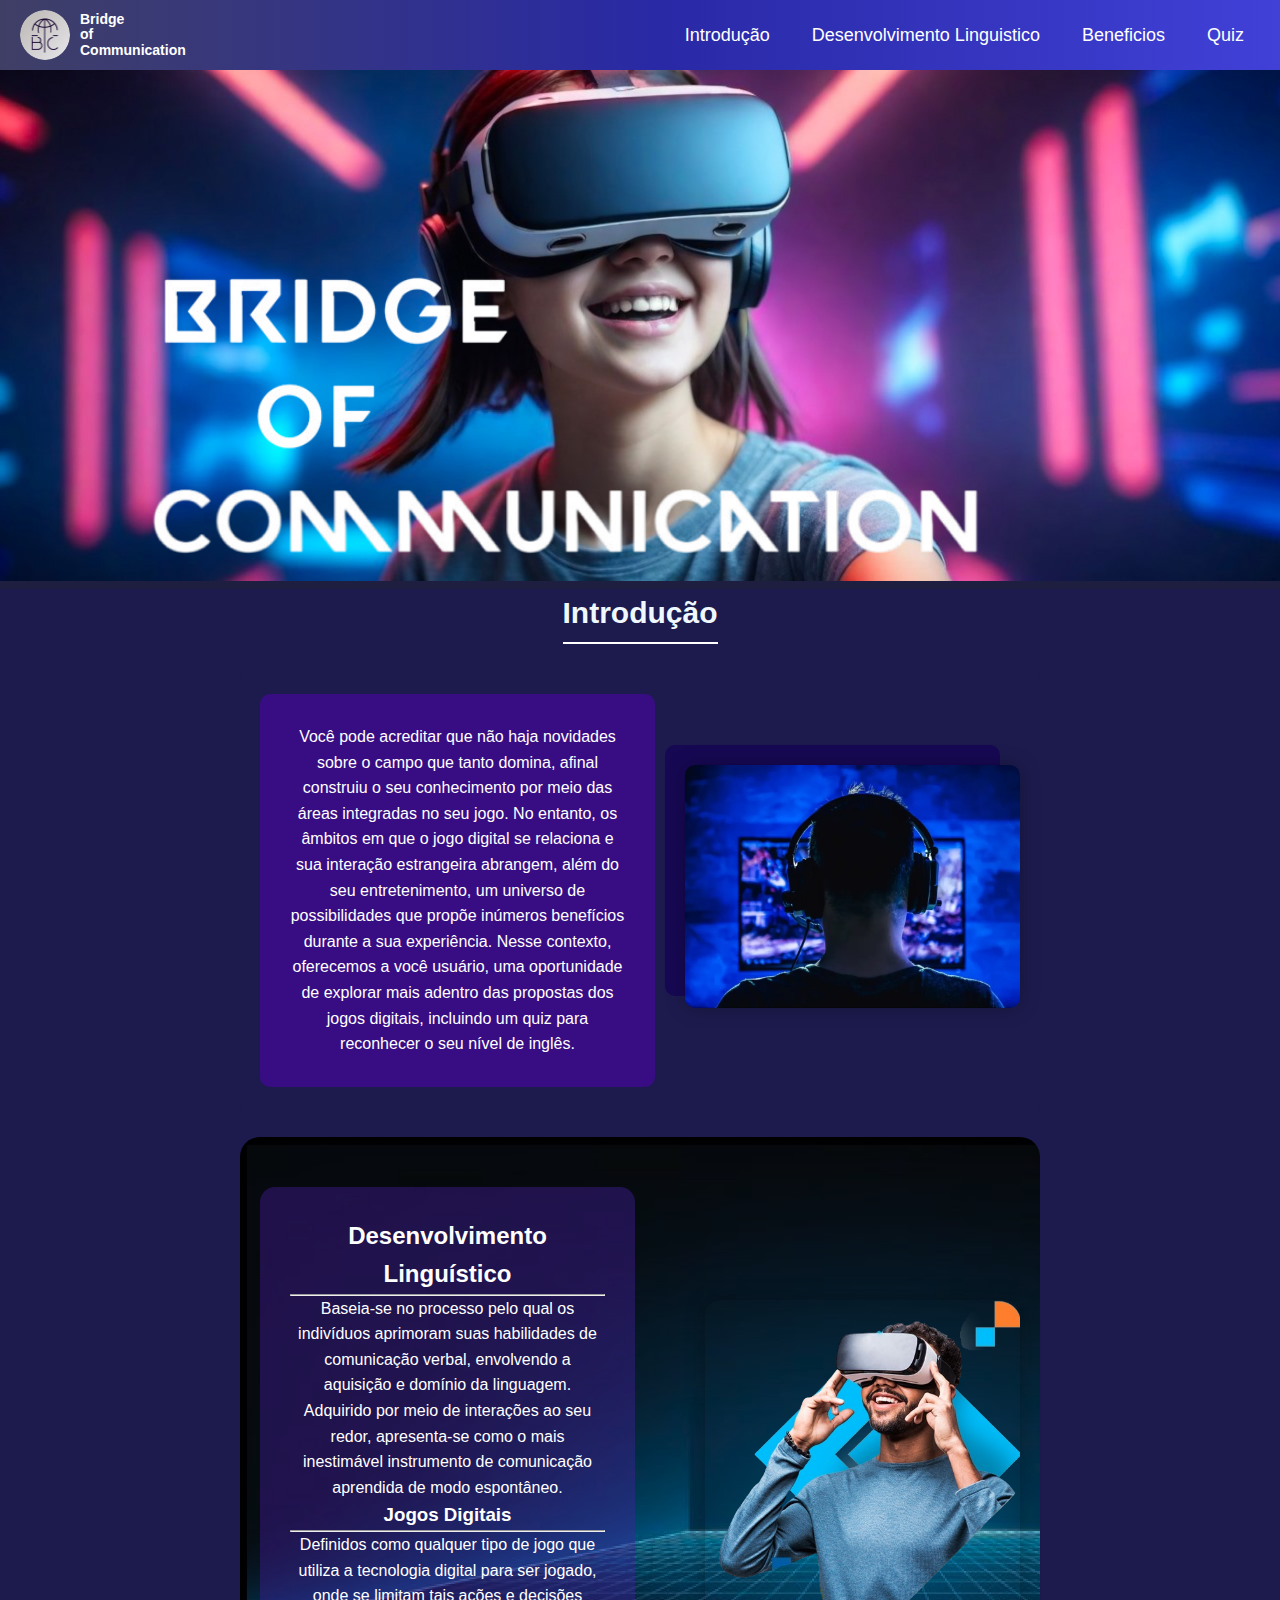
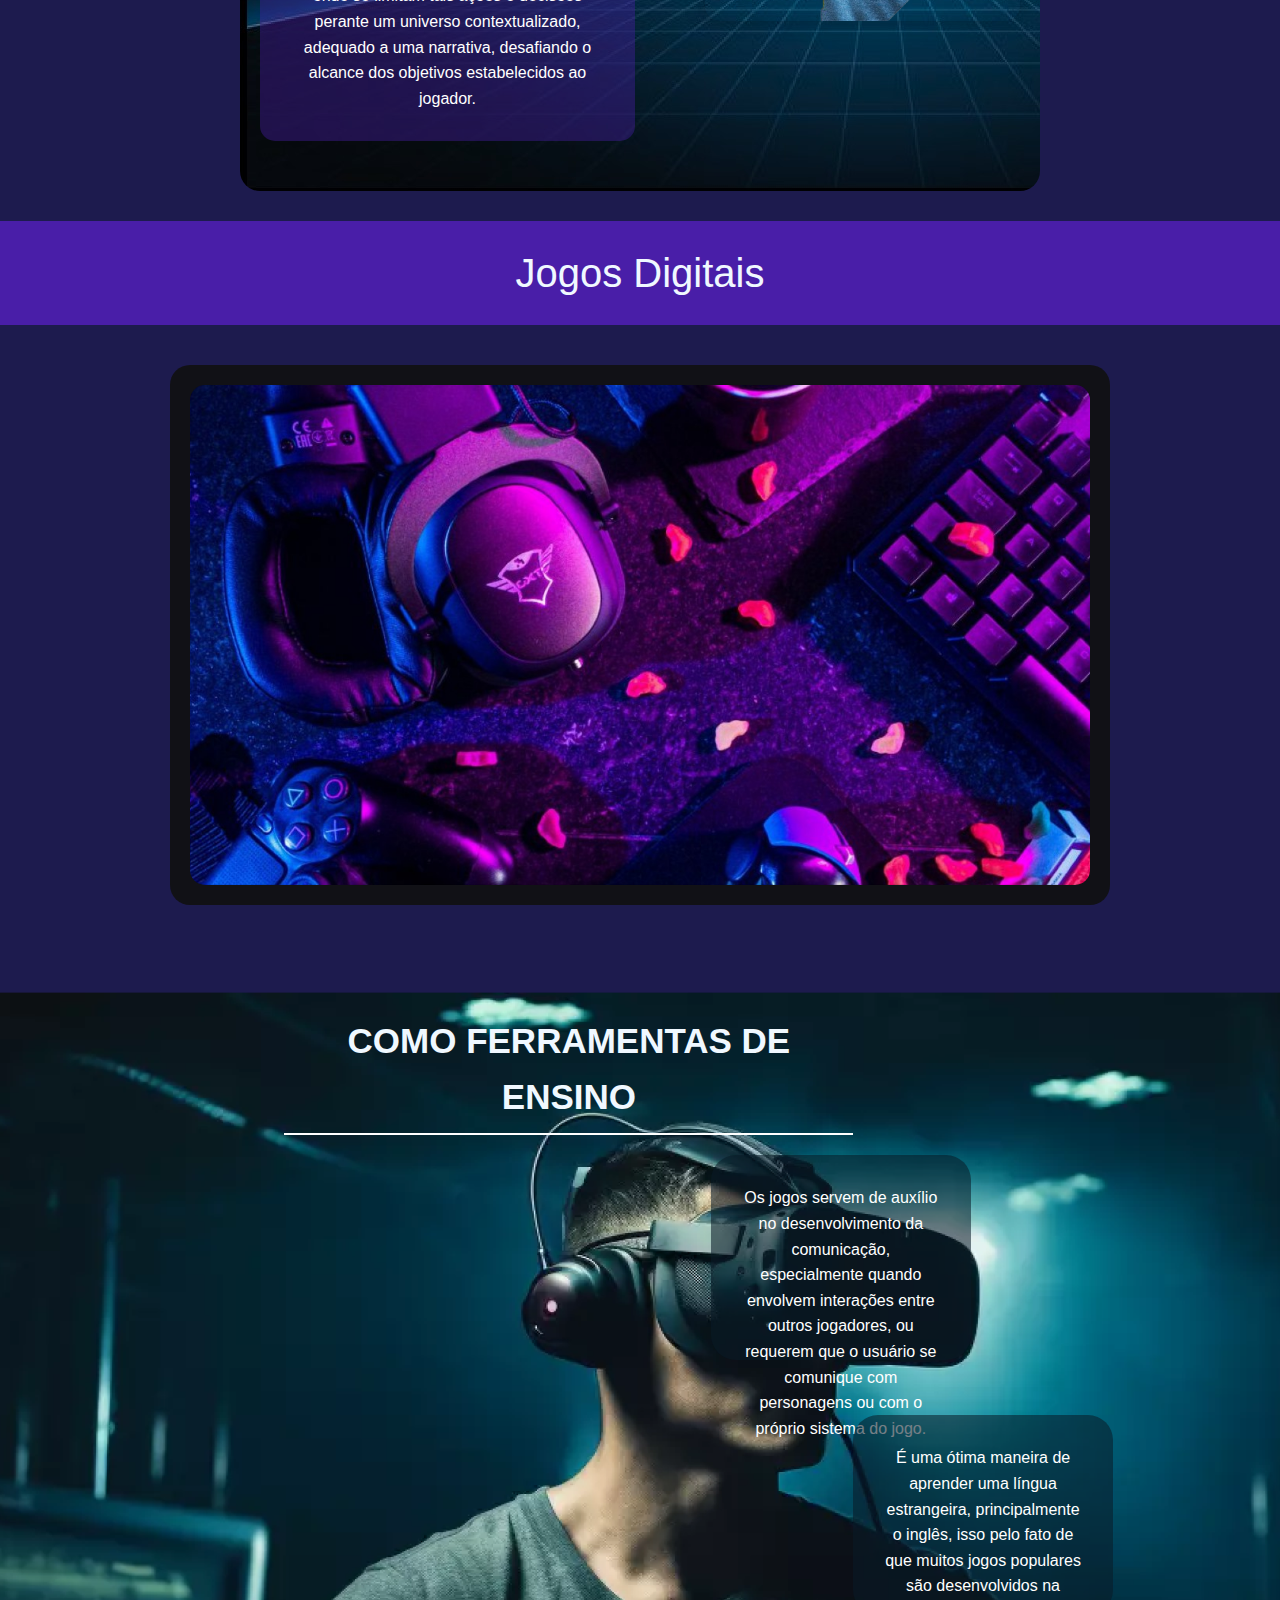
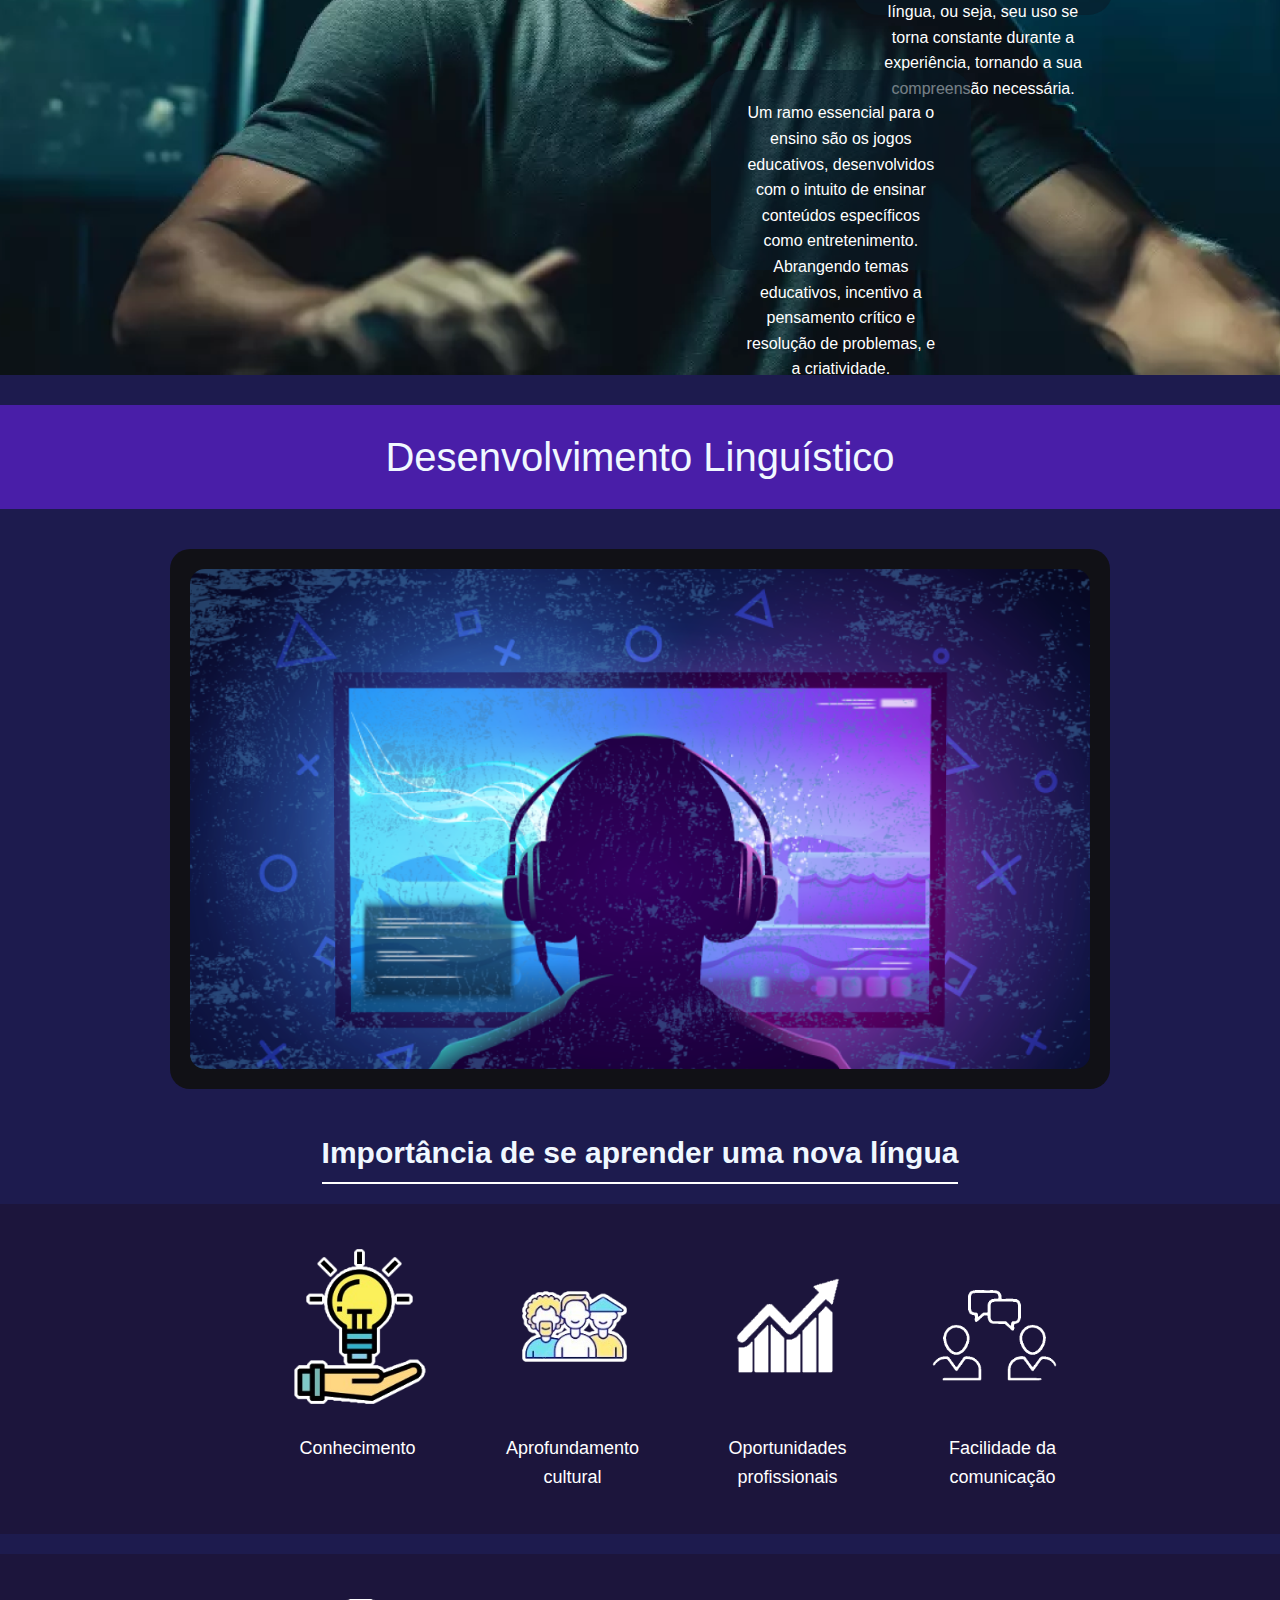
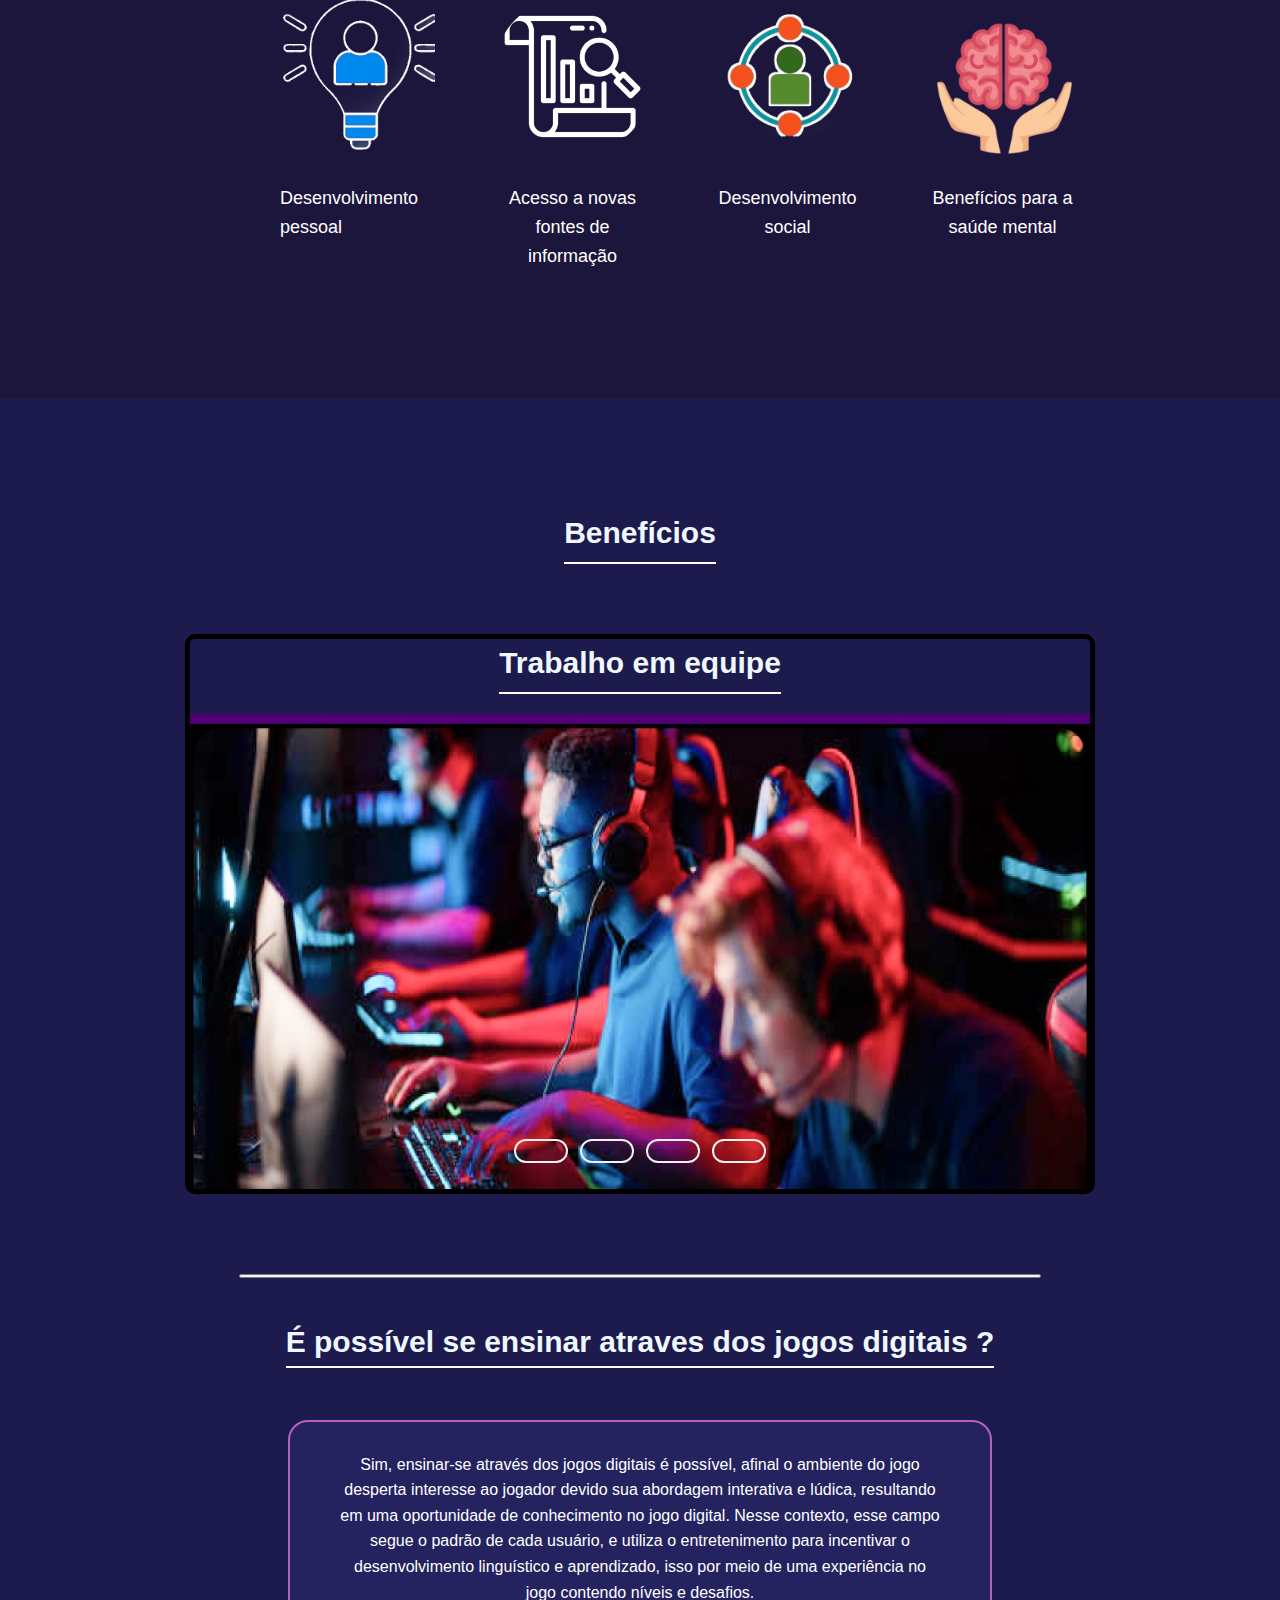
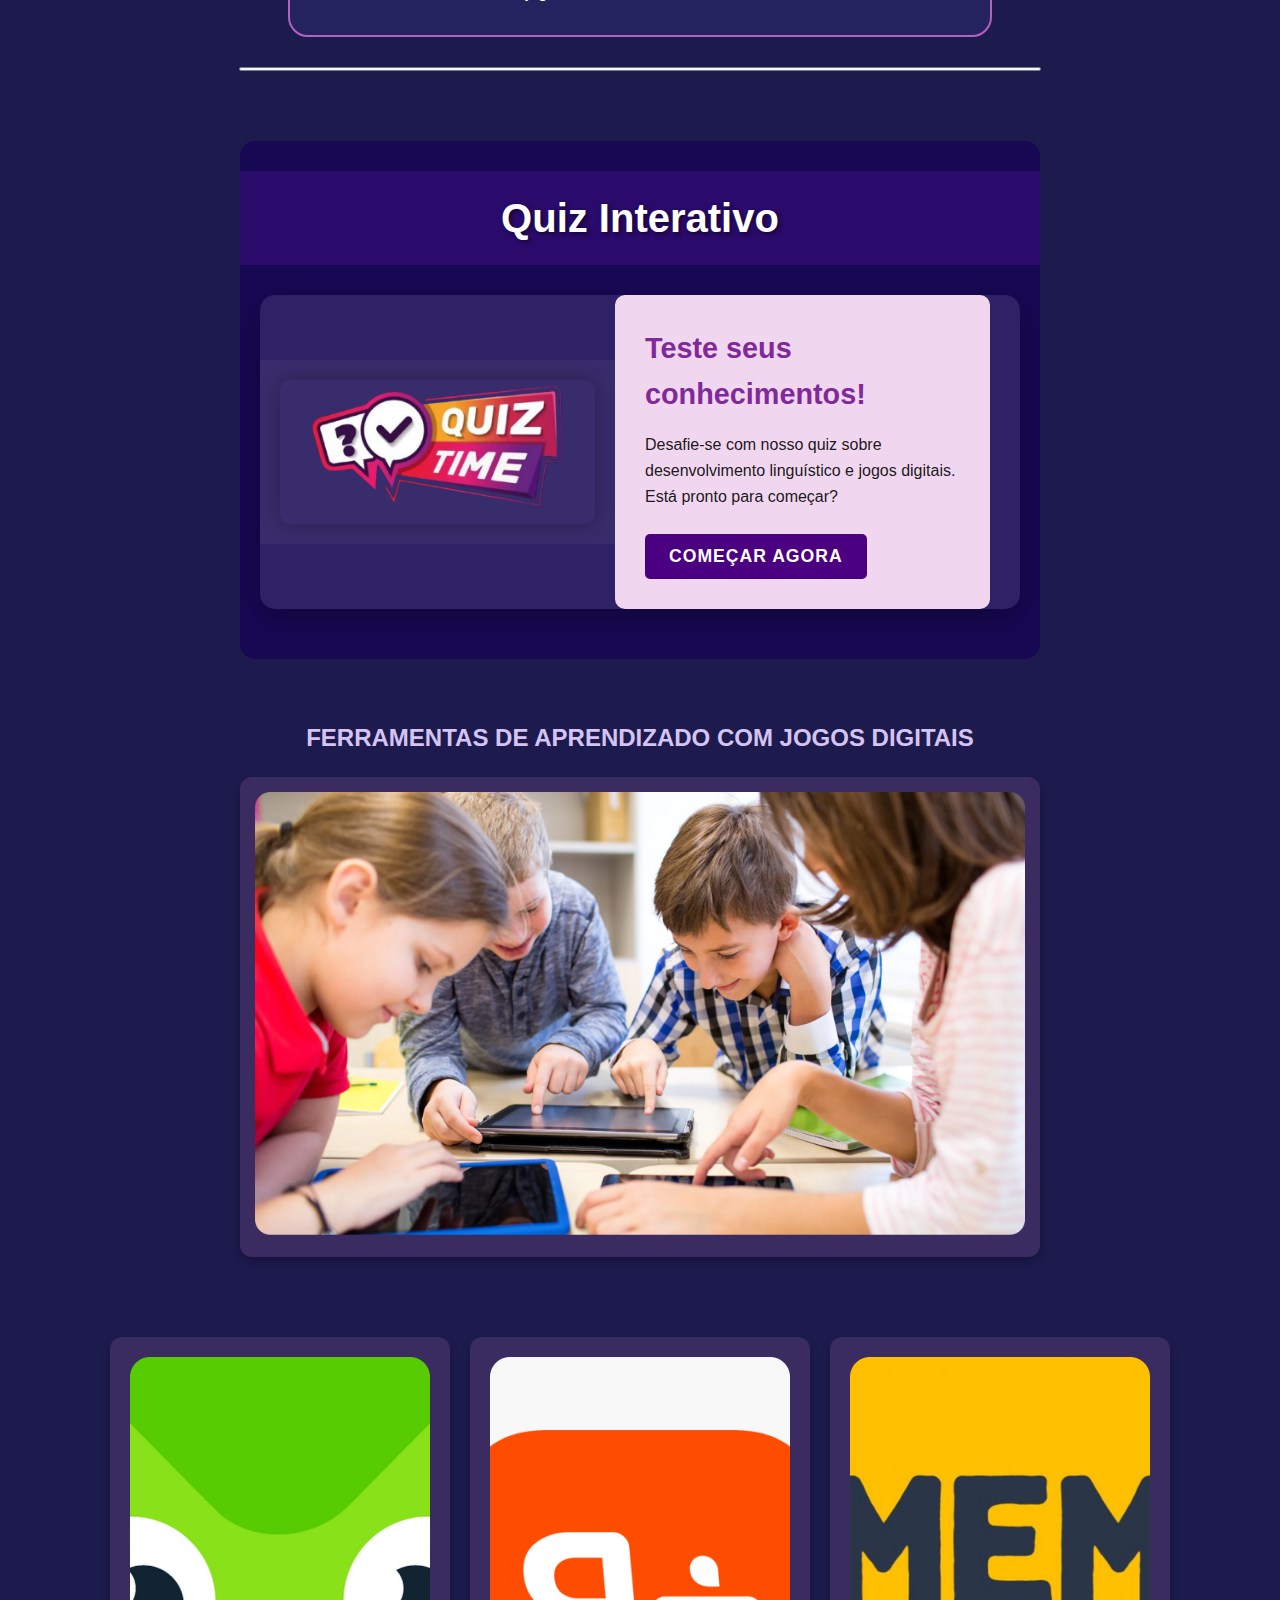
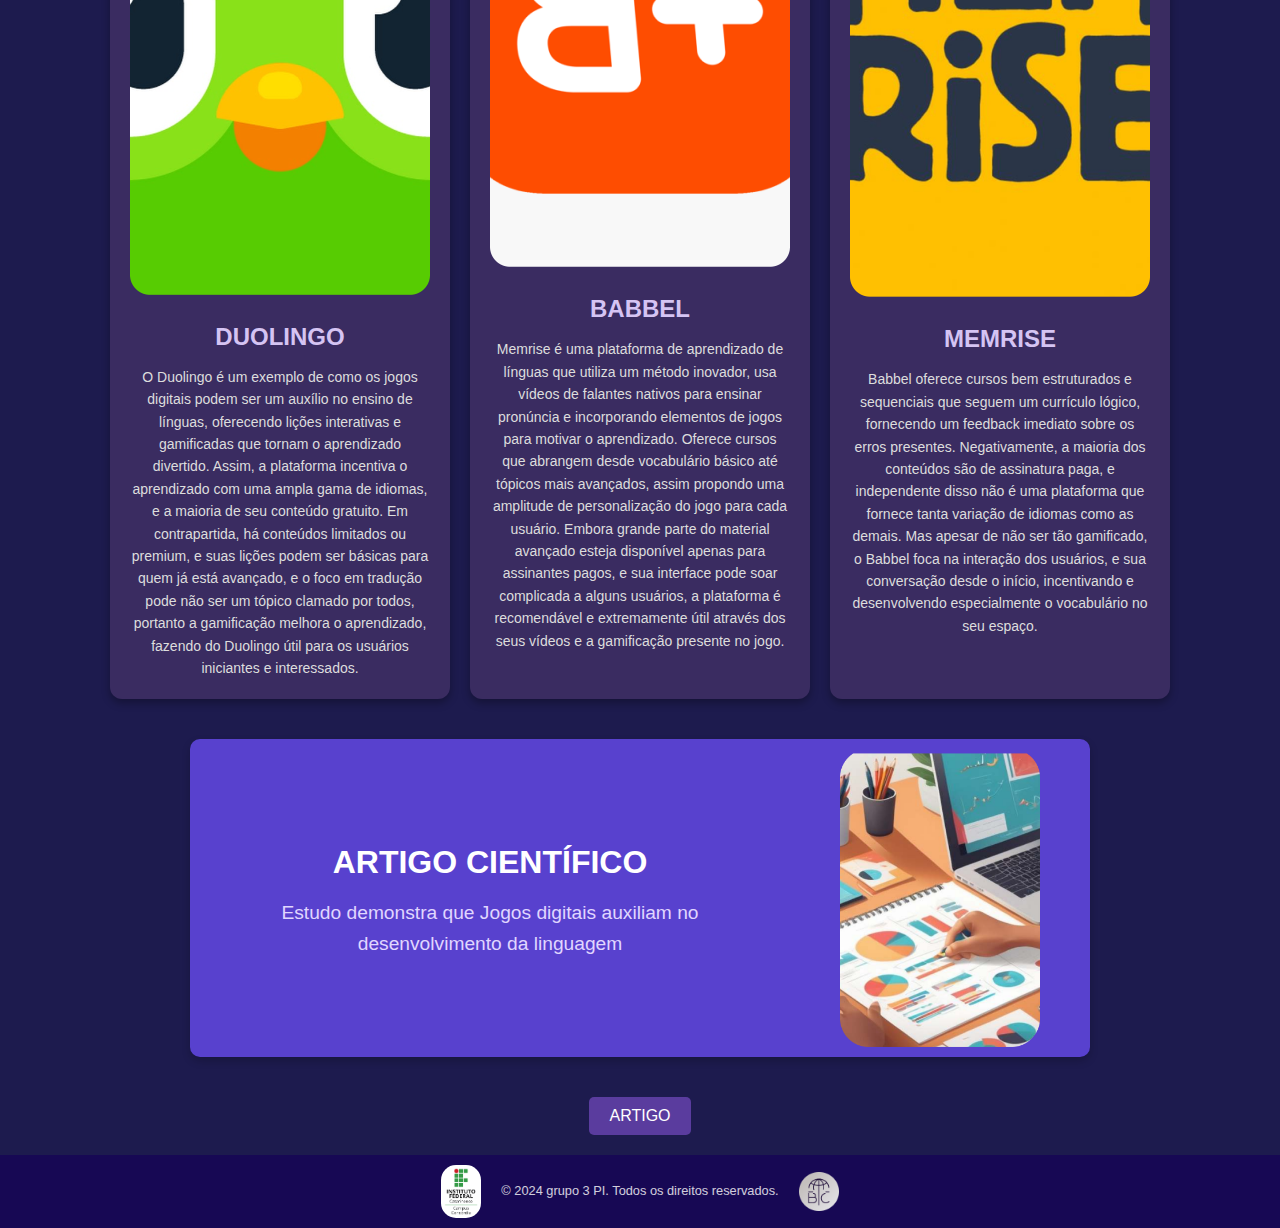
==== commit 93d1d9e8: "Merge branch 'main' of https://github.com/cimentociumento/PI-2024-grupo-3" ====
--- a/index.html
+++ b/index.html
@@ -176,7 +176,7 @@
              </section>
 
             <section class="topico">
-                <h1 class="h1_beneficios">Beneficios</h1>
+                <h1 class="h1_beneficios">Benefícios</h1>
             </section>
             
         <div class="po">
@@ -229,7 +229,7 @@
         </section>
         <section class="secao">
             <div class="linha" ></div>
-            <h2 class="h2_hepossivel">É possivel se ensinar atraves dos jogos digitais ?</h2>
+            <h2 class="h2_hepossivel">É possível se ensinar atraves dos jogos digitais ?</h2>
             <div>
                <br>
                <br>
@@ -307,7 +307,7 @@
                     </div>
                 </div>
                 <div class="article-button">
-                    <a href="Artigo_Grupo_03.pdf" download>
+                    <a href="pdf/Artigo_Grupo_03.pdf" download>
                         <button>ARTIGO</button>
                     </a>
                 </div>
--- a/styles/styles.css
+++ b/styles/styles.css
@@ -666,32 +666,32 @@
     justify-content: space-around;
 }
 #d3d1{
-    background-image: url('../imagens/lampada.png');
+    background-image: url('../imagens/2.png');
     background-size: cover;
     background-color: transparent;
     margin: 30px;
-    border-radius: 70px;
+    
 }
 #d3d2{
-    background-image: url('../imagens/treshomi3.png');
+    background-image: url('../imagens/5.png');
     background-size: cover;
     background-color: transparent;
     margin: 30px;
-    border-radius: 70px;
+    
 }
 #d3d3{
-    background-image: url('../imagens/img72.png');
+    background-image: url('../imagens/1.png');
     background-size: cover;
     background-color: transparent;
     margin: 30px;
-    border-radius: 70px;
+    
 }
 #d3d4{
-    background-image: url('../imagens/doishomi.png');
+    background-image: url('../imagens/4.png');
     background-size: cover;
     background-color: transparent;
     margin: 30px;
-    border-radius: 70px;
+   
 }
 #d3d5{
 
@@ -755,32 +755,32 @@
     justify-content: space-around;
 }
 #d4d1{
-    background-image: url('../imagens/lampadahomi4.png');
+    background-image: url('../imagens/3.png');
     background-size: cover;
     background-color: transparent;
     margin: 30px;
     
 }
 #d4d2{
-    background-image: url('../imagens/lupa-removebg-preview.png');
+    background-image: url('../imagens/icone\ novas\ fontes\ de\ informação.png');
     background-size: cover;
     background-color: transparent;
     margin: 30px;
     border-radius: 70px;
 }
 #d4d3{
-    background-image: url('../imagens/nuvem3.png');
+    background-image: url('../imagens/90.png');
     background-size: cover;
     background-color: transparent;
     margin: 30px;
-    border-radius: 70px;
+   
 }
 #d4d4{
     background-image: url('../imagens/celebro2.png');
     background-size: cover;
     background-color: transparent;
     margin: 30px;
-    border-radius: 70px;
+   
 }
 #d4d5{
    
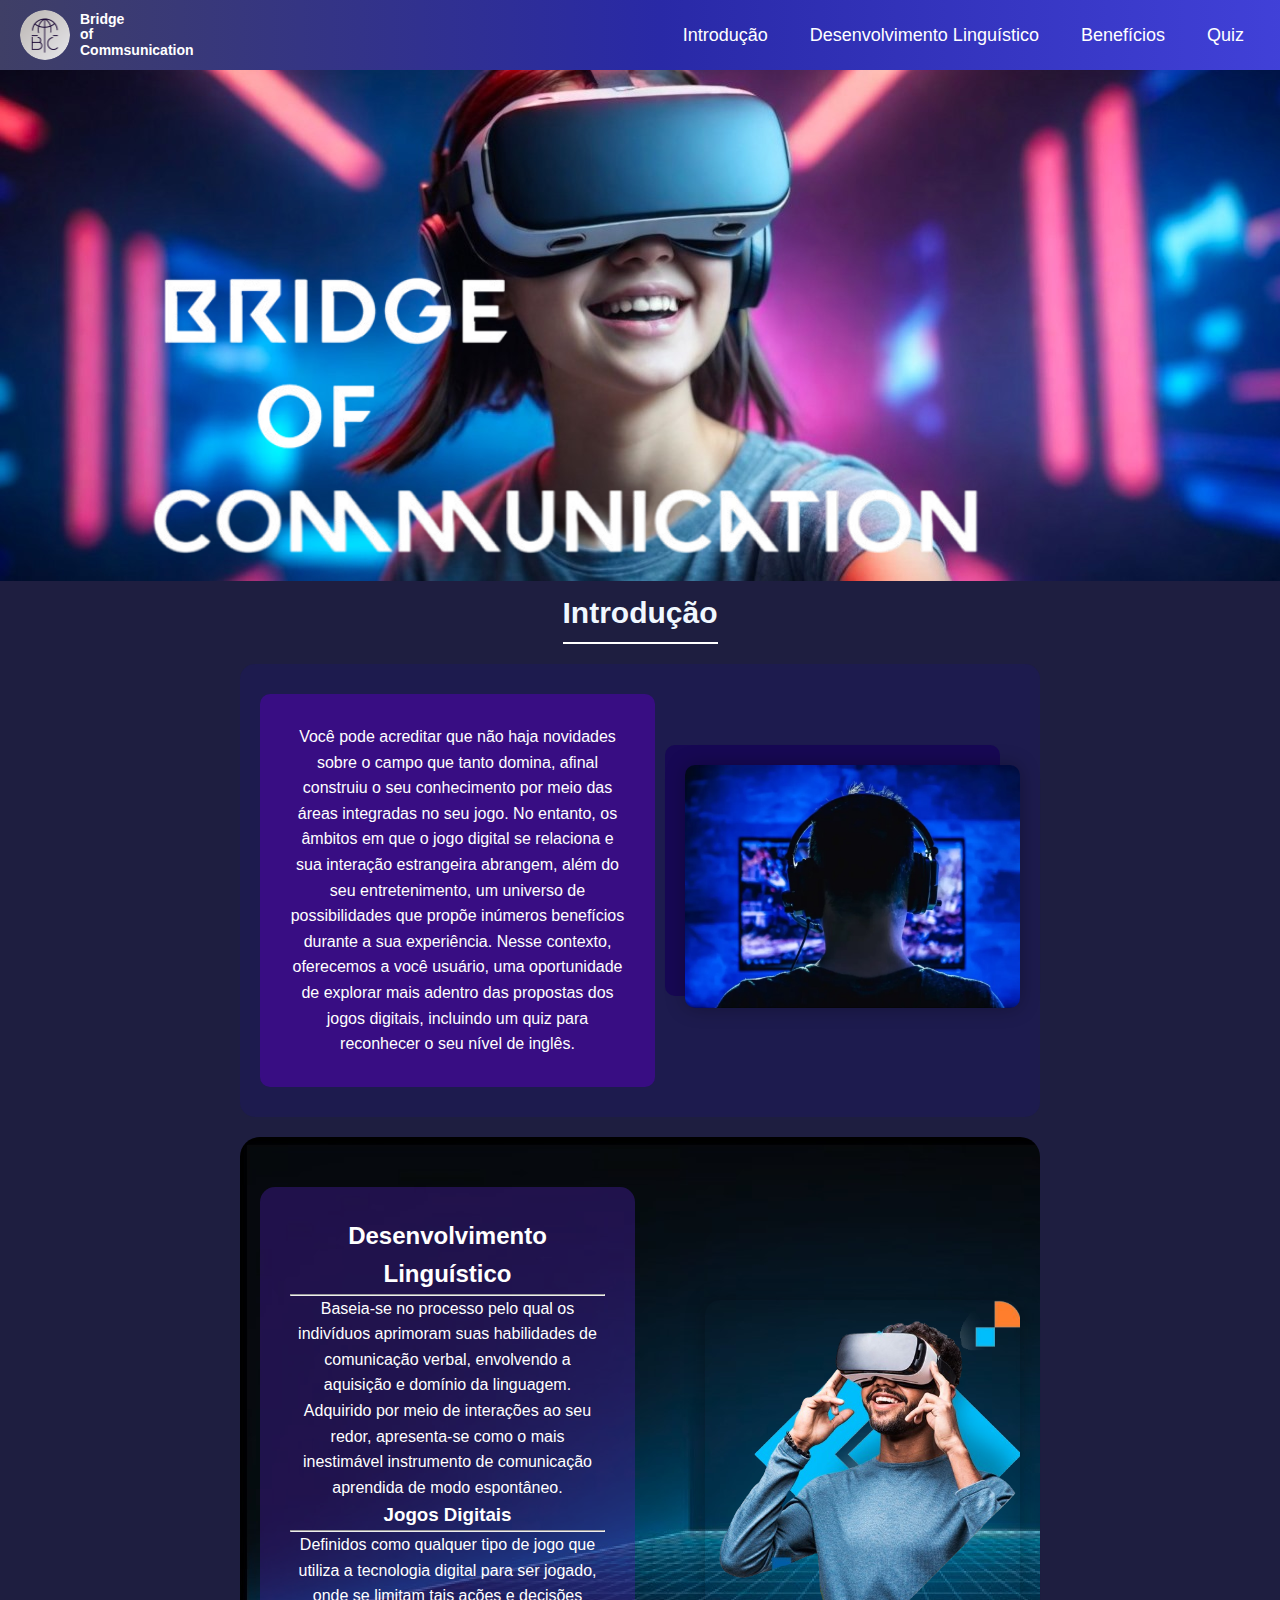
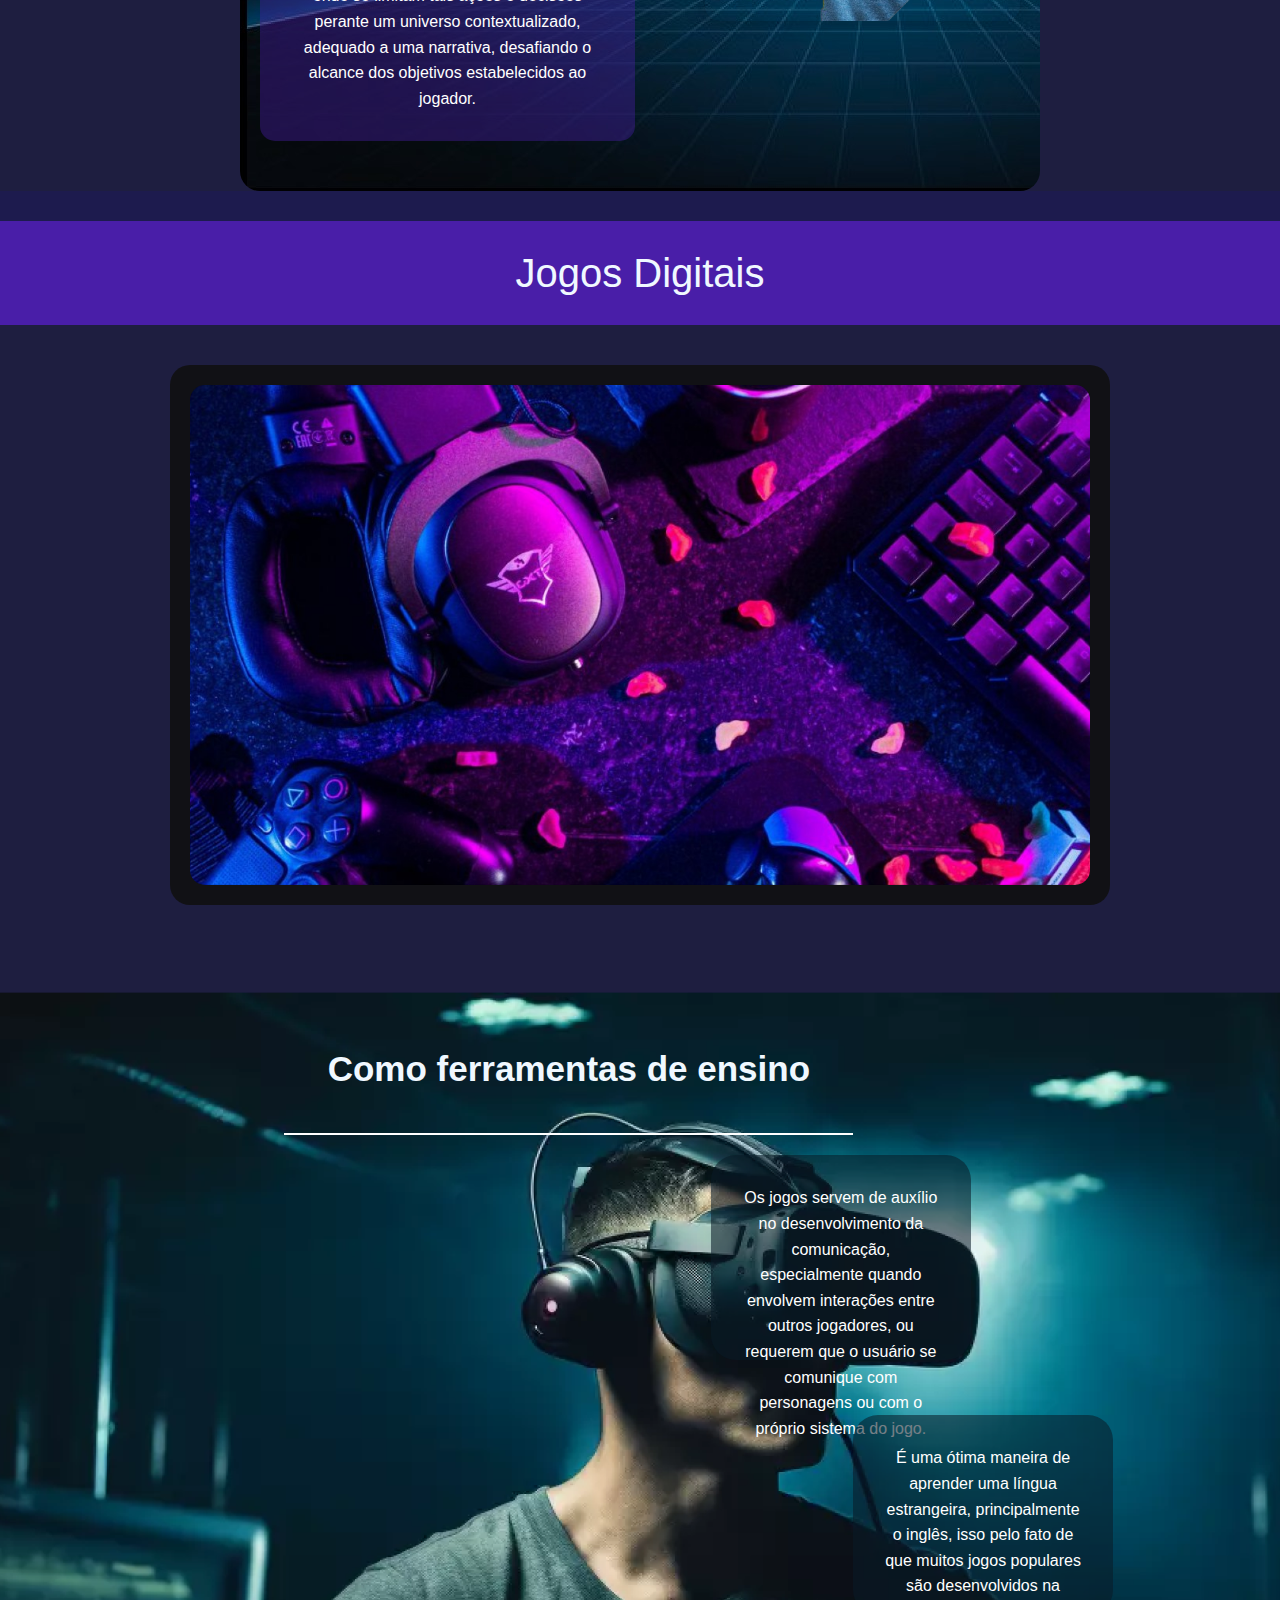
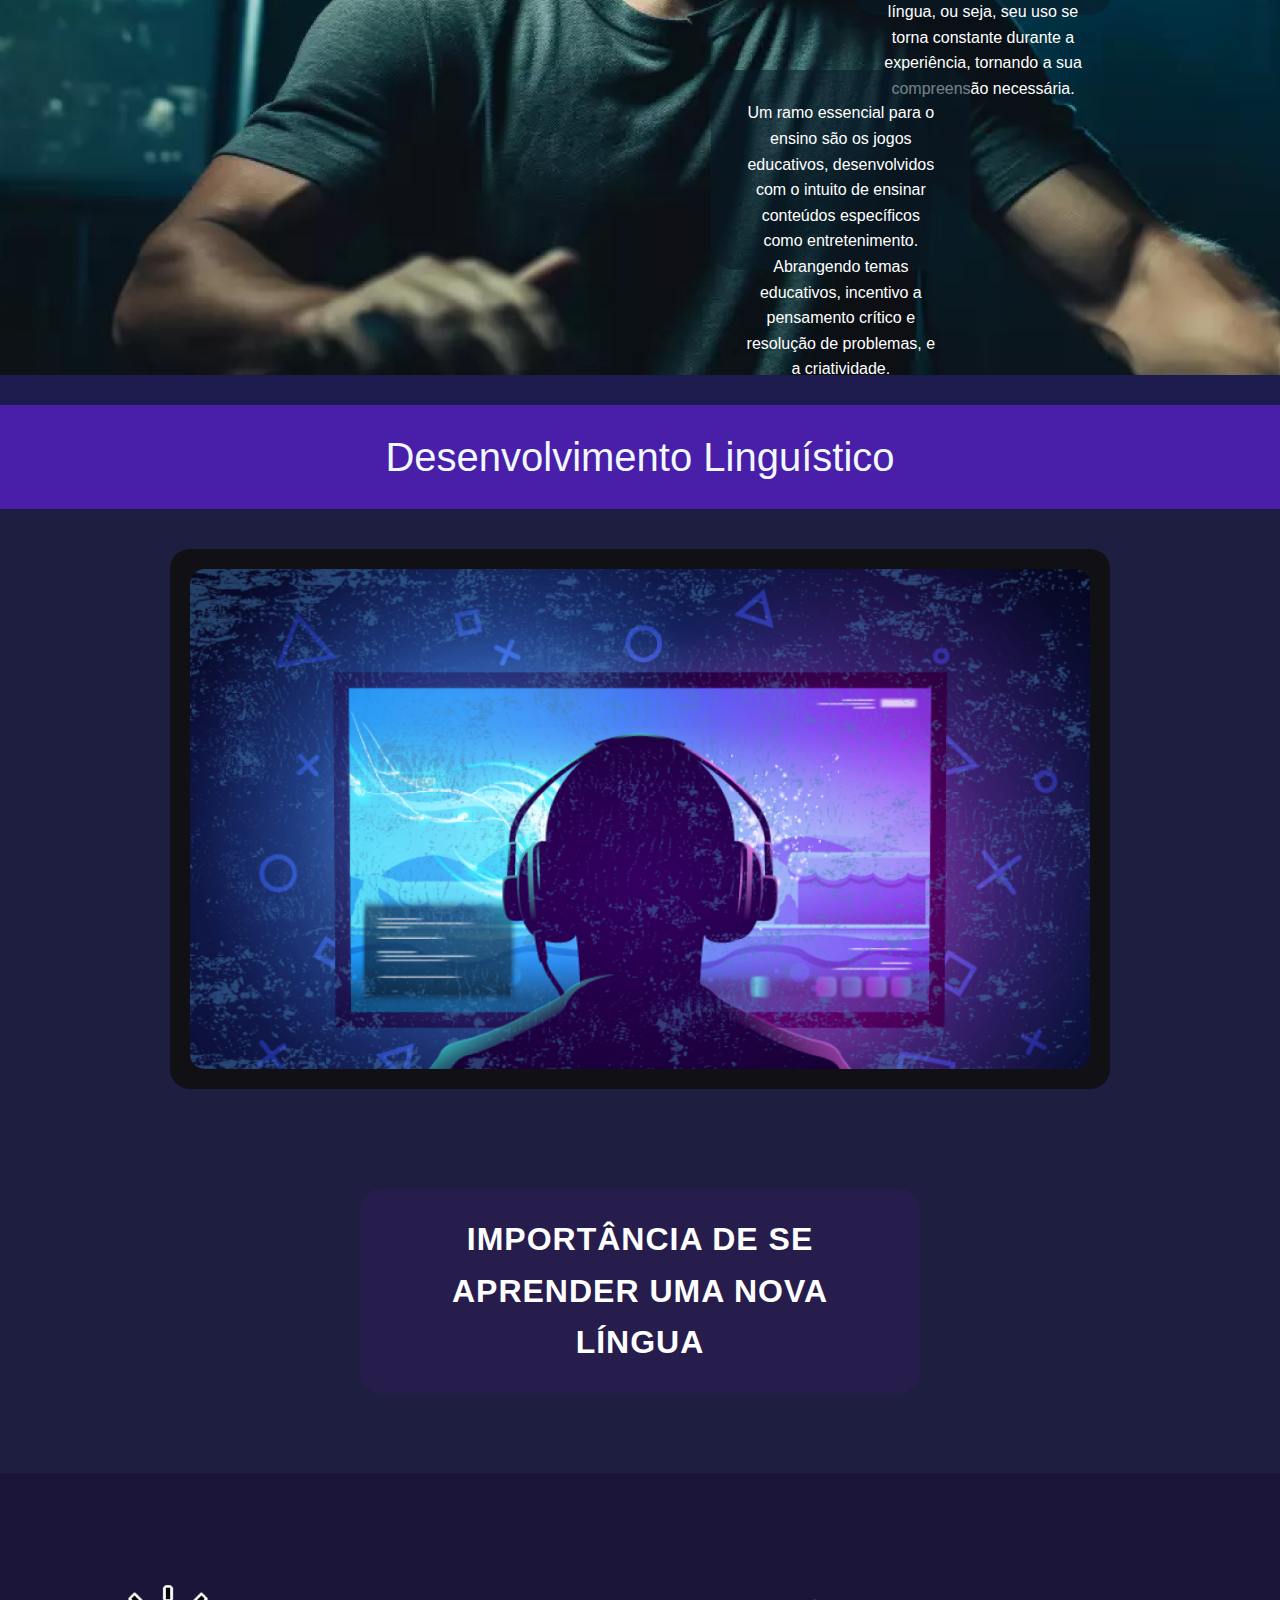
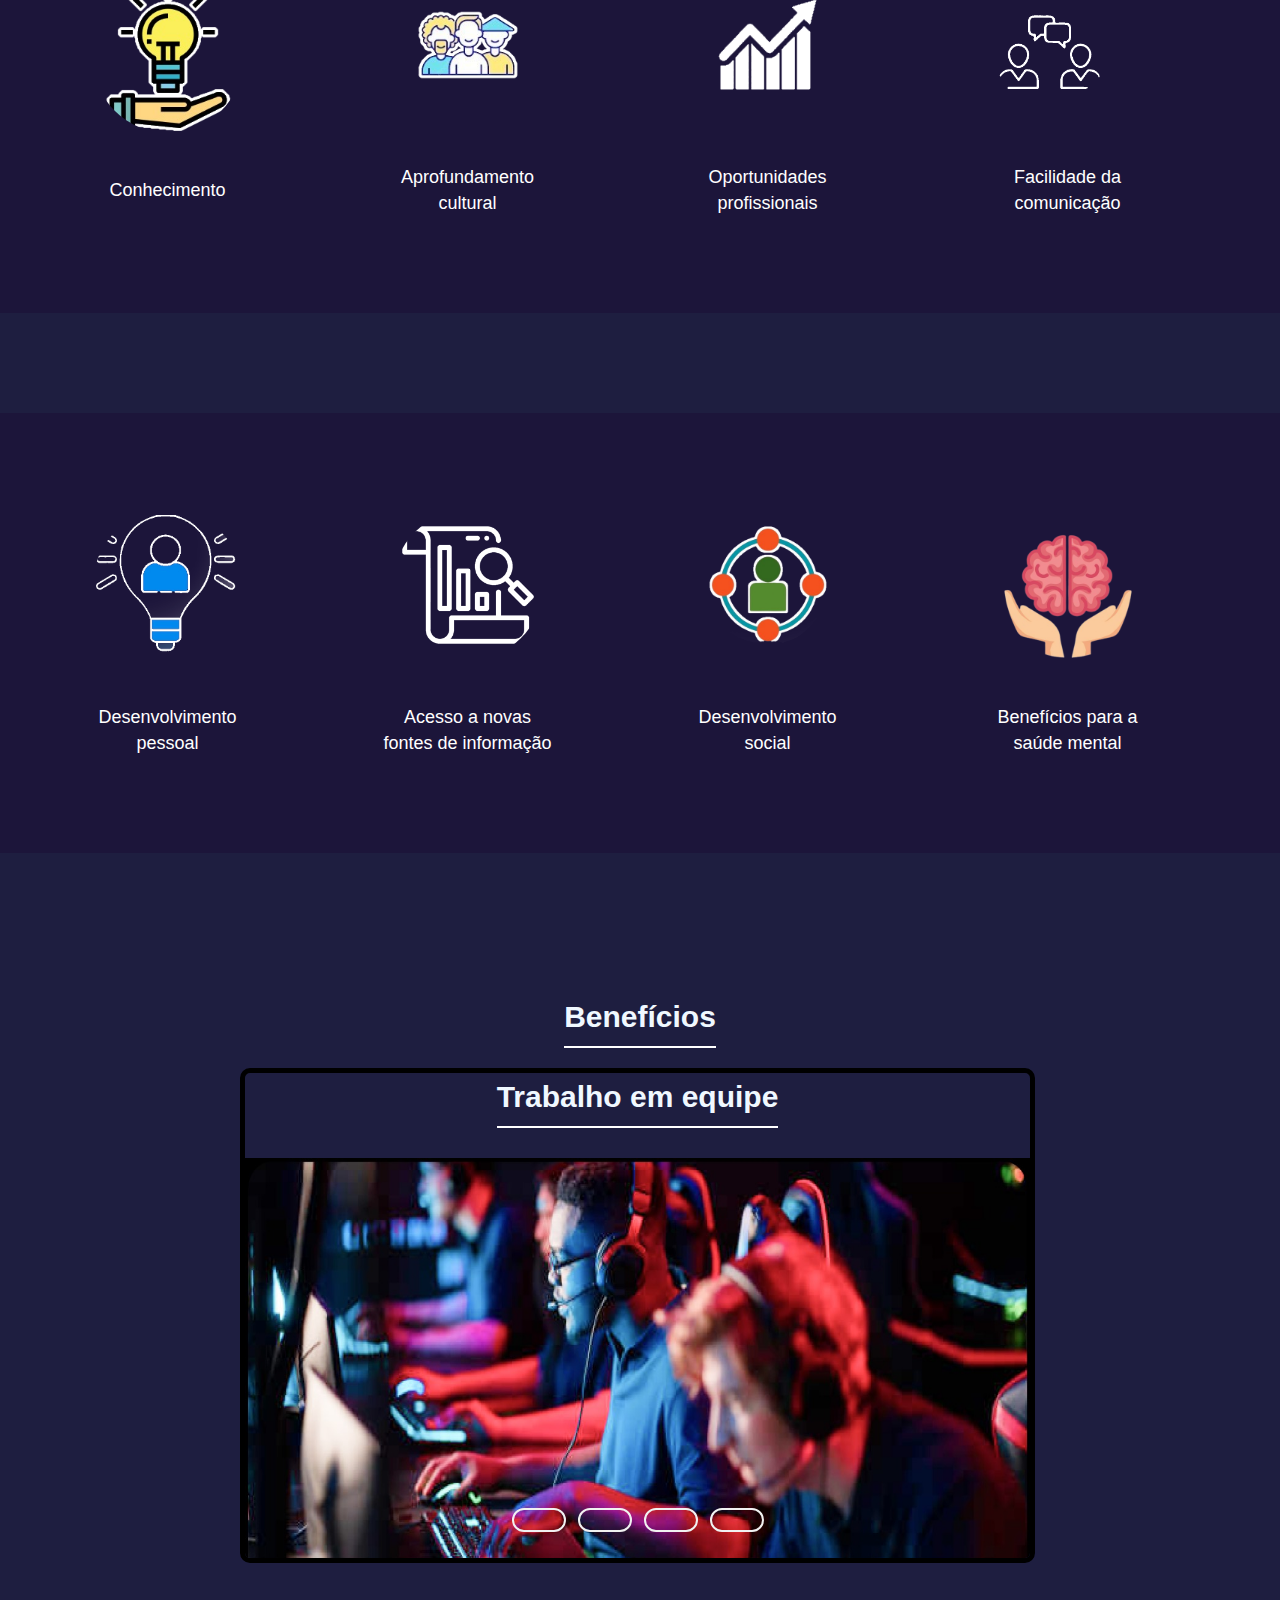
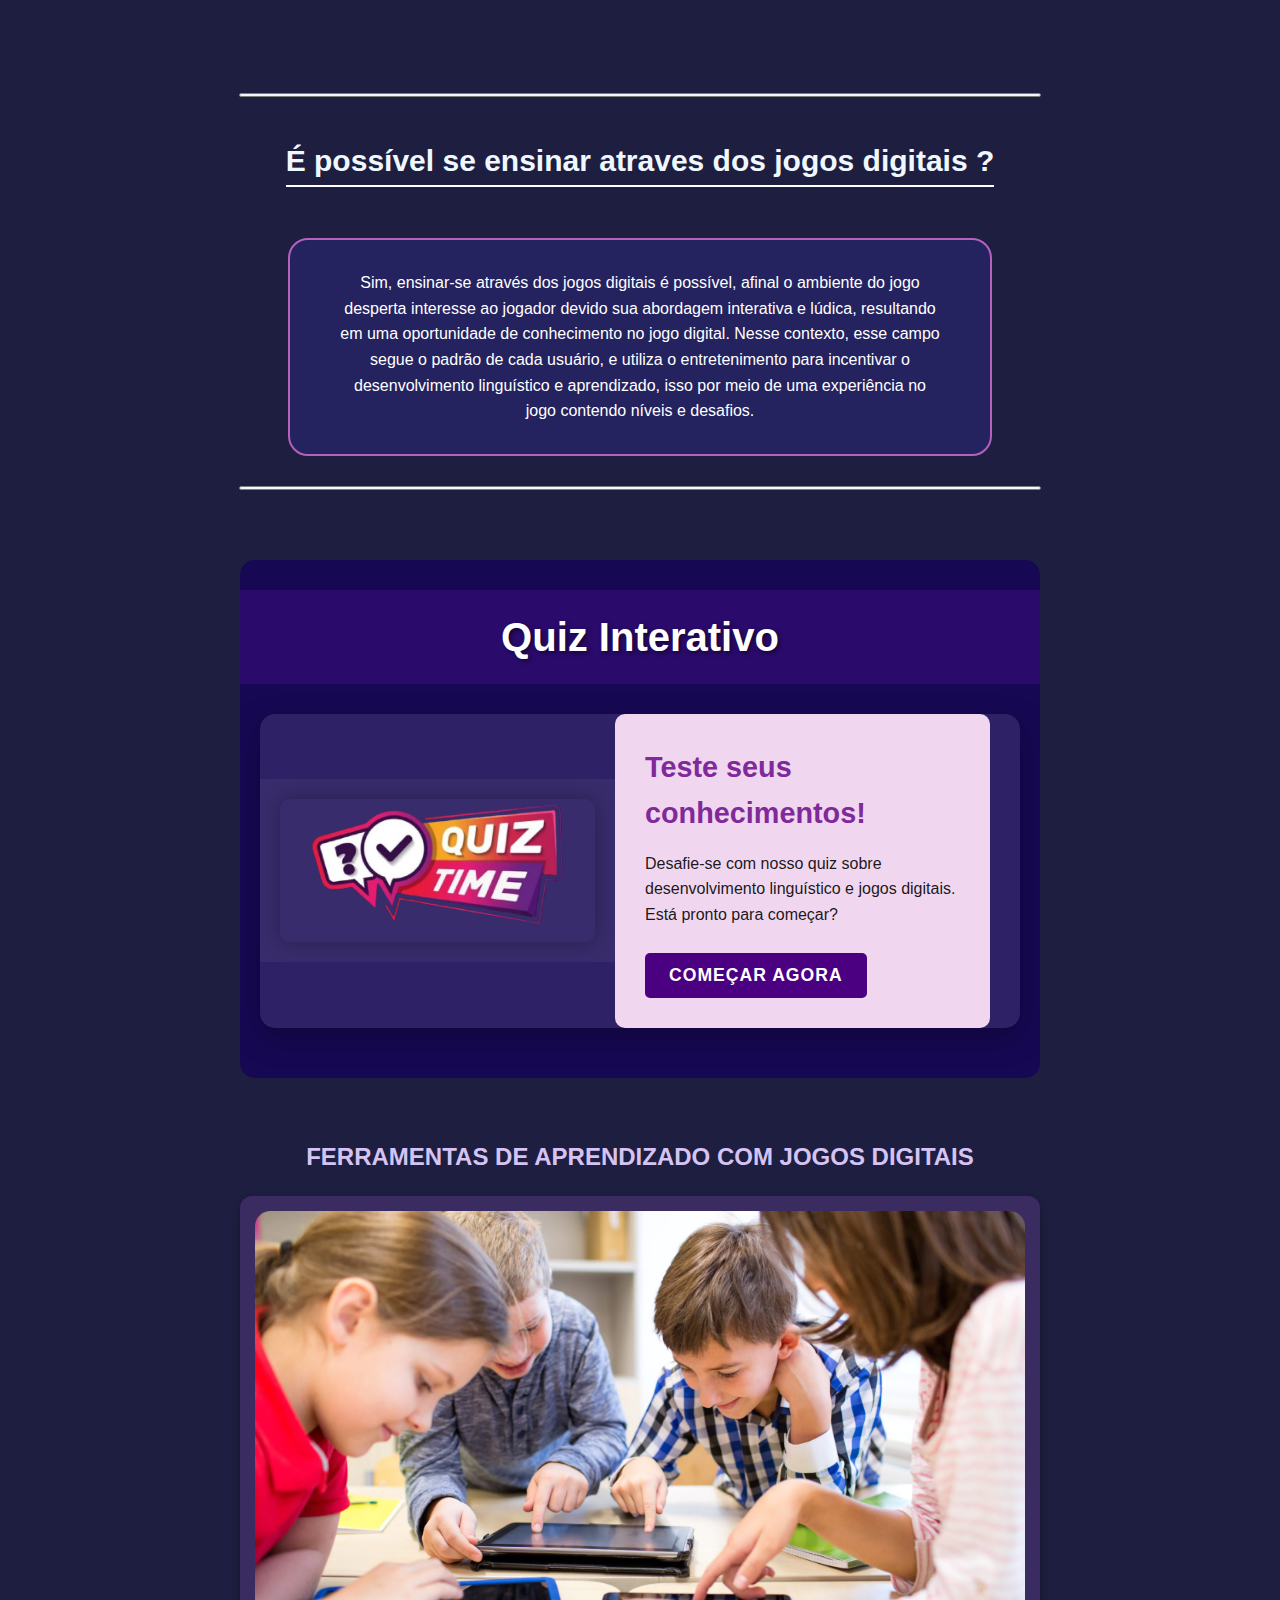
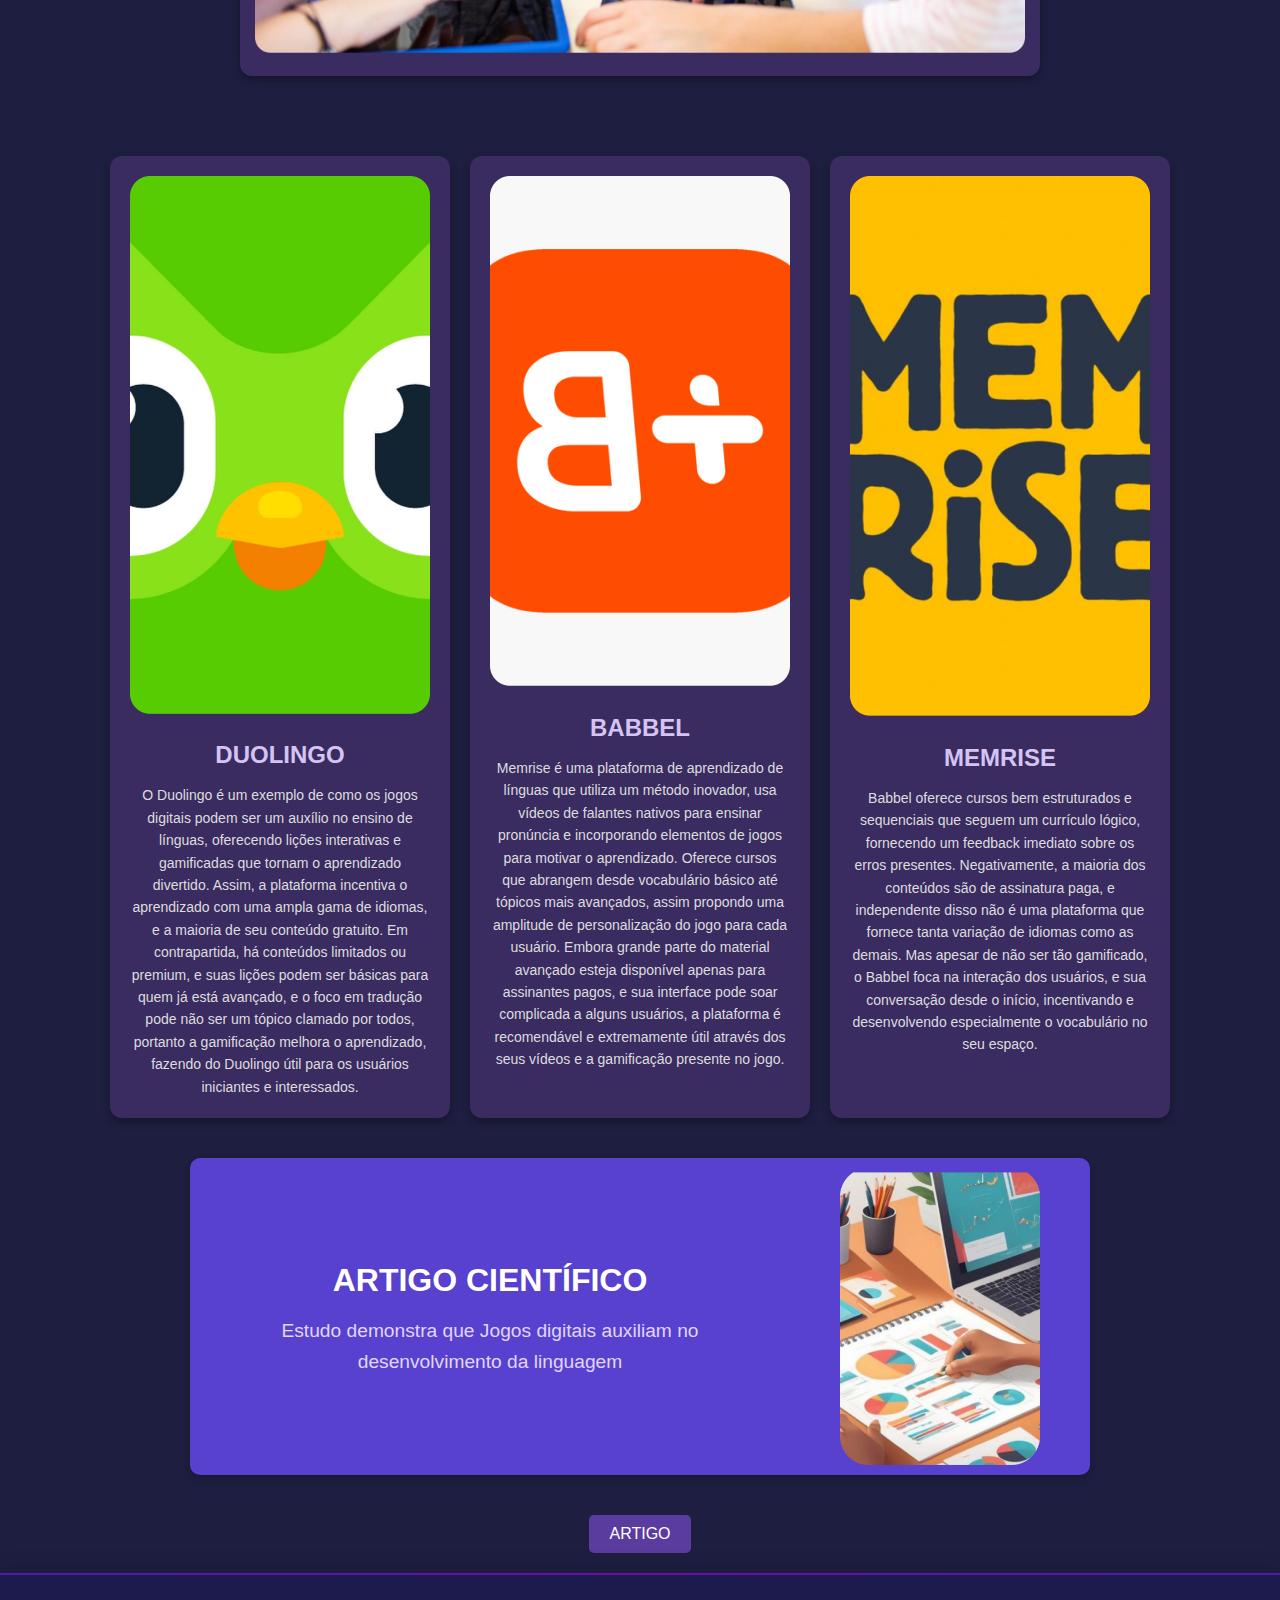
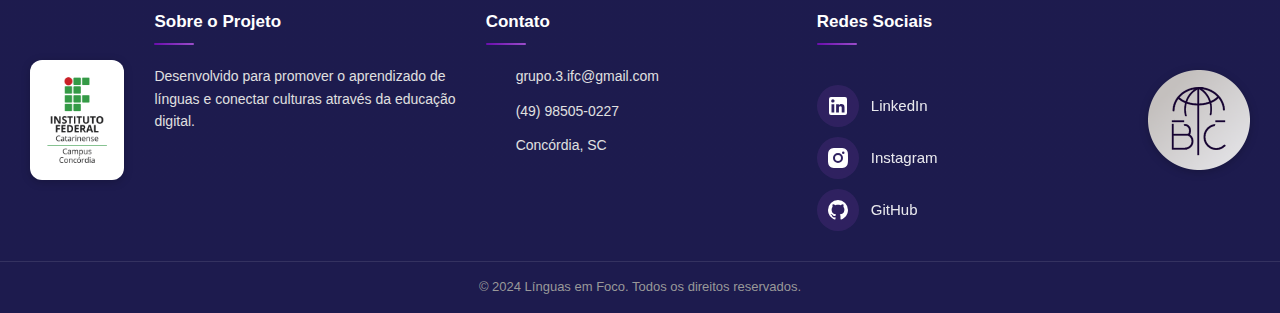
==== commit b5edddae: "corrigidas as questões das boas praticas e também atualizei o footer forra correção de pequenos erro" ====
--- a/index.html
+++ b/index.html
@@ -3,7 +3,7 @@
     <head>
         <meta charset="UTF-8">
         <meta name="viewport" content="width=device-width, initial-scale=1.0">
-        <title>Meu Site One Page</title>
+        <title>Bridge To Communication</title>
         <link rel="stylesheet" href="styles/styles.css">
     </head>
     <body>
@@ -13,14 +13,14 @@
                 <div class="title-container">
                     <p class="title-line">Bridge</p>
                     <p class="title-line">of</p>
-                    <p class="title-line">Communication</p>
+                    <p class="title-line">Commsunication</p>
                 </div>
             </div>
             <nav>
                 <ul>
                     <li><a href="#introducao">introdução</a></li>
-                    <li><a href="#desenvolvimento-linguistico">desenvolvimento linguistico</a></li>
-                    <li><a href="#d4d8">Beneficios</a></li>
+                    <li><a href="#desenvolvimento-linguistico">desenvolvimento linguístico</a></li>
+                    <li><a href="#d4d8">Benefícios</a></li>
                     <li><a href="#quiz">Quiz</a></li>
                 </ul>
             </nav>
@@ -80,7 +80,7 @@
             </div>
             </div>
             <section id="ensino">
-                <h1 id="s1d1">COMO FERRAMENTAS DE ENSINO</h1>
+                <h1 id="s1d1">Como ferramentas de ensino</h1>
                 
                 <div id="s1d2" class="s0"> Os jogos servem de auxílio no desenvolvimento da comunicação, especialmente quando envolvem interações entre outros jogadores, ou requerem que o usuário se comunique com personagens ou com o próprio sistema do jogo.
                 </div>
@@ -98,150 +98,130 @@
             </div>
              
          
-            <div class="topico">
-                <h1 class="h1_importanciajogos">Importância de se aprender uma nova língua</h1>
-            </div>
+            <section class="importancia">
+                <div class="importancia-header">
+                    <h1>Importância de se aprender uma nova língua</h1>
+                </div>
+                
+                <div class="beneficios-container">
+                    <!-- Primeira linha de benefícios -->
+                    <div class="beneficios-row">
+                        <div class="beneficios-row-content">
+                            <figure class="beneficio-item">
+                                <div class="beneficio-icon icon-conhecimento"></div>
+                                <figcaption>Conhecimento</figcaption>
+                            </figure>
+                            <figure class="beneficio-item">
+                                <div class="beneficio-icon icon-cultura"></div>
+                                <figcaption>Aprofundamento cultural</figcaption>
+                            </figure>
+                            <figure class="beneficio-item">
+                                <div class="beneficio-icon icon-oportunidades"></div>
+                                <figcaption>Oportunidades profissionais</figcaption>
+                            </figure>
+                            <figure class="beneficio-item">
+                                <div class="beneficio-icon icon-comunicacao"></div>
+                                <figcaption>Facilidade da comunicação</figcaption>
+                            </figure>
+                        </div>
+                    </div>
+
+                    <!-- Segunda linha de benefícios -->
+                    <div class="beneficios-row">
+                        <div class="beneficios-row-content">
+                            <figure class="beneficio-item">
+                                <div class="beneficio-icon icon-desenvolvimento"></div>
+                                <figcaption>Desenvolvimento pessoal</figcaption>
+                            </figure>
+                            <figure class="beneficio-item">
+                                <div class="beneficio-icon icon-informacao"></div>
+                                <figcaption>Acesso a novas fontes de informação</figcaption>
+                            </figure>
+                            <figure class="beneficio-item">
+                                <div class="beneficio-icon icon-social"></div>
+                                <figcaption>Desenvolvimento social</figcaption>
+                            </figure>
+                            <figure class="beneficio-item">
+                                <div class="beneficio-icon icon-saude"></div>
+                                <figcaption>Benefícios para a saúde mental</figcaption>
+                            </figure>
+                        </div>
+                    </div>
+                </div>
+            </section>
+
+            <section class="benefits-section">
+                <div class="topico">
+                    <h1 class="h1_beneficios">Benefícios</h1>
+                </div>
+                
+                <div class="carousel-container">
+                    <div class="carrosel">
+                        <div class="slides">
+                            <input type="radio" name="slide" id="slide1" checked>
+                            <input type="radio" name="slide" id="slide2">
+                            <input type="radio" name="slide" id="slide3">
+                            <input type="radio" name="slide" id="slide4">
+                            
+                            <!-- Slide 1 -->
+                            <div class="slide s1">
+                                <div class="topico">
+                                    <h1 class="h1_trabalhoequipe">Trabalho em equipe</h1>
+                                </div>
+                                <img class="img_trabalhoequipe" src="imagens/homens jogando.jpg" alt="Trabalho em equipe">
+                            </div>
+
+                            <!-- Slide 2 -->
+                            <div class="slide s2">
+                                <div class="topico">
+                                    <h1 class="h1_interatividade">Interatividade</h1>
+                                </div>
+                                <img class="img_trabalhoequipe" src="imagens/meninacomtablet.jpg" alt="Interatividade">
+                            </div>
+
+                            <!-- Slide 3 -->
+                            <div class="slide s3">
+                                <div class="topico">
+                                    <h1 class="h1_interatividade">Coordenação Motora</h1>
+                                </div>
+                                <img class="img_trabalhoequipe" src="imagens/meninadesenhando.jpg" alt="Coordenação Motora">
+                            </div>
+
+                            <!-- Slide 4 -->
+                            <div class="slide s4">
+                                <div class="topico">
+                                    <h1 class="h1_interatividade">Construção de Amizade</h1>
+                                </div>
+                                <img class="img_trabalhoequipe" src="imagens/piazada.jpg" alt="Construção de Amizade">
+                            </div>
+                        </div>
+
+                        <!-- Navegação do Carrossel -->
+                        <div class="navegacao">
+                            <label class="bar" for="slide1"></label>
+                            <label class="bar" for="slide2"></label>
+                            <label class="bar" for="slide3"></label>
+                            <label class="bar" for="slide4"></label> 
+                        </div>
+                    </div>
+                </div>
+            </section>
+
+            <section class="secao">
+                <div class="linha" ></div>
+                <h2 class="h2_hepossivel">É possível se ensinar atraves dos jogos digitais ?</h2>
+                <div>
+                   <br>
+                   <br>
+                </div>
+                <div class="caixa-frase">
+                    <p class="p_caixafrase">Sim, ensinar-se através dos jogos digitais é possível, afinal o ambiente do jogo desperta interesse ao jogador devido sua abordagem interativa e lúdica, resultando em uma oportunidade de conhecimento no jogo digital. Nesse contexto, esse campo segue o padrão de cada usuário, e utiliza o entretenimento para incentivar o desenvolvimento linguístico e aprendizado, isso por meio de uma experiência no jogo contendo níveis e desafios.
+                    </p>
+                    
+                </div>
                
-         <div id="s3d3" class="s3">
-             <div id="d3d1"></div>
-             <div id="d3d2"></div>
-             <div id="d3d3"></div>
-             <div id="d3d4"></div>
-             <div id="d3d5">
-                <div>
-                 </div>
-                 <p>Conhecimento</p>
-                 
-             </div>
-             <div id="d3d6">
-                 <div>
-                    
-                 </div>
-                 <p>Aprofundamento cultural</p>
-             
-             </div>
-             <div id="d3d7">
-                <div>
-                    
-                 </div>
-                <p>Oportunidades profissionais</p>
-                
-             </div>
-             <div id="d3d8">
-                <div>
-                    
-                 </div>
-                  <p>Facilidade da comunicação</p>
-                  
-              </div>
-             </div>
-             <div class="caixa-seta">
-                <div class="seta"></div>
-            </div>
-         <div id="s3d4" class="s3">
-             <div id="d4d1"></div>
-             <div id="d4d2"></div>
-             <div id="d4d3"></div>
-             <div id="d4d4"></div>
-             <div id="d4d5">
-                <div>
-                    
-                 </div>
-                 <p>Desenvolvimento pessoal</p>
-                 
-                </div>
-               <div id="d4d6">
-                <div>
-                    
-                 </div>
-                 <p>Acesso a novas fontes de informação</p>
-                
-               </div>
-               <div id="d4d7">
-                <div>
-                    
-                 </div>
-                  <p>Desenvolvimento social</p>
-                  
-               </div>
-               <div id="d4d8">
-                <div>
-                    
-                 </div>
-                  <p>Benefícios para a saúde mental</p>
-                  
-               </div>
-             </div>
-             <div id="s3d5" class="s3"></div>
-             </section>
-
-            <section class="topico">
-                <h1 class="h1_beneficios">Benefícios</h1>
-            </section>
-            
-        <div class="po">
-           
-            <div class="carrosel">
-                <div class="slides">
-                    <input type="radio" name="slide" id="slide1" checked>
-                    <input type="radio" name="slide" id="slide2">
-                    <input type="radio" name="slide" id="slide3">
-                    <input type="radio" name="slide" id="slide4">
-                    
-        
-        
-                    <div class="slide s1">
-                        
-                        <div class="topico">
-                            <h1 class="h1_trabalhoequipe">Trabalho em equipe</h1>
-                        </div>
-                        
-                        <img class="img_trabalhoequipe" src="imagens/homens jogando.jpg">
-                        
-                    </div>
-                    <div class="slide s2">
-                        <div class="topico">
-                            <h1 class="h1_interatividade">Interatividade</h1>
-                        </div>
-                        <img class="img_trabalhoequipe" src="imagens/meninacomtablet.jpg">
-                    </div>
-                    <div class="slide s3">
-                        <div class="topico">
-                            <h1 class="h1_interatividade">Cordenação Motora</h1>
-                        </div>
-                        <img class="img_trabalhoequipe" src="imagens/meninadesenhando.jpg">
-                    </div>
-                    <div class="slide s4">
-                        <div class="topico">
-                            <h1 class="h1_interatividade">Construção de Amizade</h1>
-                        </div>
-                        <img class="img_trabalhoequipe" src="imagens/piazada.jpg">
-                    </div>
-                </div>
-                <div class="navegacao">
-                    <label class="bar" for="slide1"></label>
-                    <label class="bar" for="slide2"></label>
-                    <label class="bar" for="slide3"></label>
-                    <label class="bar" for="slide4"></label> 
-                </div>
-        </div>
-            </div>
-        </section>
-        <section class="secao">
-            <div class="linha" ></div>
-            <h2 class="h2_hepossivel">É possível se ensinar atraves dos jogos digitais ?</h2>
-            <div>
-               <br>
-               <br>
-            </div>
-            <div class="caixa-frase">
-                <p class="p_caixafrase">Sim, ensinar-se através dos jogos digitais é possível, afinal o ambiente do jogo desperta interesse ao jogador devido sua abordagem interativa e lúdica, resultando em uma oportunidade de conhecimento no jogo digital. Nesse contexto, esse campo segue o padrão de cada usuário, e utiliza o entretenimento para incentivar o desenvolvimento linguístico e aprendizado, isso por meio de uma experiência no jogo contendo níveis e desafios.
-                </p>
-                
-            </div>
-           
-                <div class="linha" ></div>
-        </section>
+                    <div class="linha" ></div>
+            </section>
 
             <section id="quiz">
                 <div class="quiz-title">
@@ -313,19 +293,88 @@
                 </div>
         </main>
 
-        <footer>
+        <!-- Botão Scroll to Top com ícone SVG -->
+        <button id="scrollToTop" aria-label="Voltar ao topo">
+            <svg class="scroll-arrow" width="24" height="24" viewBox="0 0 24 24" fill="none" xmlns="http://www.w3.org/2000/svg">
+                <path d="M12 4L4 12H9V20H15V12H20L12 4Z" fill="currentColor"/>
+            </svg>
+        </button>
+
+        <!-- Footer atualizado -->
+        <footer class="footer">
             <div class="footer-content">
-                <img src="imagens/Logo_IFC_vertical_Concordia.png" alt="Imagem 1" class="footer-image">
-                <div class="footer-info">
-                    <div class="copyright">
-                        <p>&copy; 2024 grupo 3 PI. Todos os direitos reservados.</p>
-                    </div>
-                </div>
-                <img src="imagens/logo.png" alt="Imagem 2" class="footer-image">
+                <div class="footer-logo">
+                    <img src="./imagens/Logo_IFC_vertical_Concordia.png" alt="Logo IF" class="if-logo">
+                </div>
+                
+                <div class="footer-sections-wrapper">
+                    <div class="footer-section">
+                        <h3>Sobre o Projeto</h3>
+                        <p>Desenvolvido para promover o aprendizado de línguas e conectar culturas através da educação digital.</p>
+                        <div class="tech-stack">
+                            <i class="fab fa-html5" title="HTML5"></i>
+                            <i class="fab fa-css3-alt" title="CSS3"></i>
+                            <i class="fab fa-js" title="JavaScript"></i>
+                        </div>
+                    </div>
+                    
+                    <div class="footer-section">
+                        <h3>Contato</h3>
+                        <div class="contact-info">
+                            <div class="contact-item">
+                                <i class="fas fa-envelope"></i>
+                                <p>grupo.3.ifc@gmail.com</p>
+                            </div>
+                            <div class="contact-item">
+                                <i class="fas fa-phone-alt"></i>
+                                <p>(49) 98505-0227</p>
+                            </div>
+                            <div class="contact-item">
+                                <i class="fas fa-map-marker-alt"></i>
+                                <p>Concórdia, SC</p>
+                            </div>
+                        </div>
+                    </div>
+                    
+                    <div class="footer-section social-section">
+                        <h3>Redes Sociais</h3>
+                        <div class="social-icons">
+                            <a href="https://www.linkedin.com/in/grupo-tres-440833346" target="_blank" class="social-icon-link linkedin" aria-label="LinkedIn">
+                                <div class="social-icon-wrapper">
+                                    <svg xmlns="http://www.w3.org/2000/svg" viewBox="0 0 24 24" class="social-svg">
+                                        <path fill="currentColor" d="M19 3a2 2 0 0 1 2 2v14a2 2 0 0 1-2 2H5a2 2 0 0 1-2-2V5a2 2 0 0 1 2-2h14m-.5 15.5v-5.3a3.26 3.26 0 0 0-3.26-3.26c-.85 0-1.84.52-2.32 1.3v-1.11h-2.79v8.37h2.79v-4.93c0-.77.62-1.4 1.39-1.4a1.4 1.4 0 0 1 1.4 1.4v4.93h2.79M6.88 8.56a1.68 1.68 0 0 0 1.68-1.68c0-.93-.75-1.69-1.68-1.69a1.69 1.69 0 0 0-1.69 1.69c0 .93.76 1.68 1.69 1.68m1.39 9.94v-8.37H5.5v8.37h2.77z"/>
+                                    </svg>
+                                </div>
+                                <span class="social-icon-text">LinkedIn</span>
+                            </a>
+                            <a href="https://www.instagram.com/ifc.concordia/" target="_blank" class="social-icon-link instagram" aria-label="Instagram">
+                                <div class="social-icon-wrapper">
+                                    <svg xmlns="http://www.w3.org/2000/svg" viewBox="0 0 24 24" class="social-svg">
+                                        <path fill="currentColor" d="M12 2c2.717 0 3.056.01 4.122.06 1.065.05 1.79.217 2.428.465.66.254 1.216.598 1.772 1.153a4.908 4.908 0 0 1 1.153 1.772c.247.637.415 1.363.465 2.428.047 1.066.06 1.405.06 4.122 0 2.717-.01 3.056-.06 4.122-.05 1.065-.218 1.79-.465 2.428a4.883 4.883 0 0 1-1.153 1.772 4.915 4.915 0 0 1-1.772 1.153c-.637.247-1.363.415-2.428.465-1.066.047-1.405.06-4.122.06-2.717 0-3.056-.01-4.122-.06-1.065-.05-1.79-.218-2.428-.465a4.89 4.89 0 0 1-1.772-1.153 4.904 4.904 0 0 1-1.153-1.772c-.248-.637-.415-1.363-.465-2.428C2.013 15.056 2 14.717 2 12c0-2.717.01-3.056.06-4.122.05-1.066.217-1.79.465-2.428a4.88 4.88 0 0 1 1.153-1.772A4.897 4.897 0 0 1 5.45 2.525c.638-.248 1.362-.415 2.428-.465C8.944 2.013 9.283 2 12 2zm0 5a5 5 0 1 0 0 10 5 5 0 0 0 0-10zm6.5-.25a1.25 1.25 0 0 0-2.5 0 1.25 1.25 0 0 0 2.5 0zM12 9a3 3 0 1 1 0 6 3 3 0 0 1 0-6z"/>
+                                    </svg>
+                                </div>
+                                <span class="social-icon-text">Instagram</span>
+                            </a>
+                            <a href="https://github.com/cimentociumento/PI-2024-grupo-3.git" class="social-icon-link github" aria-label="GitHub">
+                                <div class="social-icon-wrapper">
+                                    <svg xmlns="http://www.w3.org/2000/svg" viewBox="0 0 24 24" class="social-svg">
+                                        <path fill="currentColor" d="M12 2A10 10 0 0 0 2 12c0 4.42 2.87 8.17 6.84 9.5.5.08.66-.23.66-.5v-1.69c-2.77.6-3.36-1.34-3.36-1.34-.46-1.16-1.11-1.47-1.11-1.47-.91-.62.07-.6.07-.6 1 .07 1.53 1.03 1.53 1.03.87 1.52 2.34 1.07 2.91.83.09-.65.35-1.09.63-1.34-2.22-.25-4.55-1.11-4.55-4.92 0-1.11.38-2 1.03-2.71-.1-.25-.45-1.29.1-2.64 0 0 .84-.27 2.75 1.02.79-.22 1.65-.33 2.5-.33.85 0 1.71.11 2.5.33 1.91-1.29 2.75-1.02 2.75-1.02.55 1.35.2 2.39.1 2.64.65.71 1.03 1.6 1.03 2.71 0 3.82-2.34 4.66-4.57 4.91.36.31.69.92.69 1.85V21c0 .27.16.59.67.5C19.14 20.16 22 16.42 22 12A10 10 0 0 0 12 2z"/>
+                                    </svg>
+                                </div>
+                                <span class="social-icon-text">GitHub</span>
+                            </a>
+                        </div>
+                    </div>
+                </div>
+
+                <div class="footer-logo">
+                    <img src="./imagens/logo.png" alt="Logo Site" class="site-logo">
+                </div>
+            </div>
+            <div class="footer-bottom">
+                <p>&copy; 2024 Línguas em Foco. Todos os direitos reservados.</p>
             </div>
         </footer>
-
-        <button id="backToTopBtn" title="Voltar ao topo">↑</button>
 
         <script src="script/script.js"></script>
     </body>
--- a/styles/styles.css
+++ b/styles/styles.css
@@ -168,10 +168,8 @@
     display: flex;
     justify-content: center;
     height: 75px;
-    background-color:rgb(29 27 78);
 }
 .secao{
-background-color: rgb(29 27 78);
 display: flex;
 flex-direction: column;
 align-items: center;
@@ -214,13 +212,11 @@
 }
 
 .carrosel{
-    height: 550px;
-    width: 900px;
-    
+    height: 485px;
+    width: 785px;
     border: 5px solid rgb(0, 0, 0);
     overflow: hidden;
     transform: translate(0, 0);
-    background-color: #4e0072;
     border-radius: 10px;
     color: white;
 }
@@ -289,95 +285,267 @@
     }
 
 footer {
-    background-color: #170854;
-    color: white;
-    padding: 10px 0;
-    text-align: center;
+    background: linear-gradient(180deg, rgba(29, 27, 78, 0.98) 0%, rgba(29, 27, 78, 1) 100%);
+    color: white;
+    padding: 25px 0 15px;
+    position: relative;
+    box-shadow: 0 -5px 20px rgba(0, 0, 0, 0.1);
+}
+
+.footer::before {
+    content: '';
+    position: absolute;
+    top: 0;
+    left: 0;
+    right: 0;
+    height: 2px;
+    background: linear-gradient(90deg, #491EA8, #6A0DAD, #491EA8);
 }
 
 .footer-content {
-    max-width: 800px;
+    max-width: 1400px;
     margin: 0 auto;
     display: flex;
-    justify-content: center;
-    align-items: center;
-    gap: 20px;
-}
-
-.footer-content img{
-    border-radius: 15px;
-}
-
-.footer-info {
+    justify-content: space-between;
+    align-items: center;
+    padding: 10px 30px;
+    gap: 30px;
+}
+
+.footer-logo {
+    display: flex;
+    align-items: center;
+    height: 100%;
+}
+
+.footer-logo img {
+    height: 100px;
+    width: auto;
+    object-fit: contain;
+    filter: drop-shadow(0 2px 4px rgba(0, 0, 0, 0.2));
+}
+
+.footer-sections-wrapper {
+    flex: 1;
+    display: grid;
+    grid-template-columns: repeat(3, 1fr);
+    gap: 30px;
+    max-width: 1000px;
+}
+
+.footer-section {
     display: flex;
     flex-direction: column;
-    align-items: center;
-}
-
-.footer-image {
+    gap: 12px;
+}
+
+.footer-section h3 {
+    color: #fff;
+    font-size: 17px;
+    margin-bottom: 8px;
+    position: relative;
+    padding-bottom: 10px;
+    font-weight: 600;
+}
+
+.footer-section h3::after {
+    content: '';
+    position: absolute;
+    left: 0;
+    bottom: 0;
     width: 40px;
-    height: auto;
-}
-
-.copyright {
-    font-size: 0.8em;
-    opacity: 0.8;
-}
-
-.copyright p {
+    height: 2px;
+    background: linear-gradient(90deg, #6A0DAD, #9B4DCA);
+    border-radius: 2px;
+}
+
+.footer-section p {
+    color: #e0e0e0;
+    font-size: 14px;
+    line-height: 1.6;
     margin: 0;
 }
 
-main {
+.tech-stack {
+    display: flex;
+    gap: 15px;
+    margin-top: 5px;
+}
+
+.tech-stack i {
+    font-size: 24px;
+    color: #9B4DCA;
+    transition: all 0.3s ease;
+}
+
+.tech-stack i:hover {
+    color: #fff;
+    transform: translateY(-2px);
+}
+
+.contact-info {
+    display: flex;
+    flex-direction: column;
+    gap: 12px;
+}
+
+.contact-item {
+    display: flex;
+    align-items: center;
+    gap: 10px;
+}
+
+.contact-item i {
+    color: #9B4DCA;
+    font-size: 16px;
+    width: 20px;
+}
+
+.social-section {
+    align-items: flex-start;
+}
+
+.social-icons {
+    display: flex;
+    flex-direction: column;
+    gap: 10px;
+    margin-top: 5px;
+}
+
+.social-icon-link {
+    display: flex;
+    align-items: center;
+    text-decoration: none;
+    color: white;
+    transition: all 0.3s ease;
+    width: 150px;
+}
+
+.social-icon-wrapper {
+    width: 42px;
+    height: 42px;
+    background: rgba(155, 77, 202, 0.15);
+    border-radius: 50%;
+    display: flex;
+    align-items: center;
+    justify-content: center;
+    transition: all 0.3s cubic-bezier(0.4, 0, 0.2, 1);
+    position: relative;
+    overflow: hidden;
+}
+
+.social-icon-text {
+    margin-left: 12px;
+    font-size: 15px;
+    font-weight: 500;
+    opacity: 0.9;
+    transition: all 0.3s ease;
+}
+
+.social-icon-wrapper::before {
+    content: '';
+    position: absolute;
+    top: 0;
+    left: 0;
+    width: 100%;
+    height: 100%;
+    opacity: 0;
+    transition: opacity 0.3s ease;
+    border-radius: 50%;
+}
+
+.social-icon-wrapper svg {
     position: relative;
     z-index: 1;
-    background-color: rgb(29 27 78);
-}
-
-.popup {
-    display: none;
-    position: absolute;
-    left: 50%;
-    transform: translateX(-50%);
-    background-color: white;
-    color: #170854;
-    padding: 20px;
-    border-radius: 5px;
-    box-shadow: 0 0 10px rgba(0,0,0,0.3);
-    z-index: 1000;
-    max-width: 80%;
-    width: 400px;
-    max-height: 80vh;
-    overflow-y: auto;
-}
-
-.popup-content h3 {
-    margin-top: 0;
-}
-
-.popup-content ul {
-    list-style-type: none;
-    padding: 0;
-    text-align: left;
-}
-
-.popup-content li {
-    margin-bottom: 10px;
-}
-
-#closePopup {
-    background-color: #170854;
-    color: white;
-    border: none;
-    padding: 5px 10px;
-    font-size: 14px;
-    cursor: pointer;
-    border-radius: 3px;
-    margin-top: 10px;
-}
-
-#closePopup:hover {
-    background-color: #2a0e8a;
+    font-size: 20px;
+    transition: transform 0.3s ease;
+}
+
+/* Estilo base para todos os ícones sociais */
+.social-icon-link .social-icon-wrapper {
+    width: 42px;
+    height: 42px;
+    background: rgba(155, 77, 202, 0.15);
+    border-radius: 50%;
+    display: flex;
+    align-items: center;
+    justify-content: center;
+    transition: all 0.3s cubic-bezier(0.4, 0, 0.2, 1);
+    position: relative;
+    overflow: hidden;
+}
+
+/* Efeito hover padronizado para todos */
+.social-icon-link:hover .social-icon-wrapper {
+    transform: translateY(-2px);
+    box-shadow: 0 4px 12px rgba(155, 77, 202, 0.3);
+}
+
+/* Cores específicas no hover - todas com a mesma transição */
+.social-icon-link.linkedin:hover .social-icon-wrapper {
+    background: #0077b5;
+}
+
+.social-icon-link.instagram:hover .social-icon-wrapper {
+    background: #E1306C; /* Cor sólida ao invés do gradiente */
+}
+
+.social-icon-link.github:hover .social-icon-wrapper {
+    background: #333;
+}
+
+/* Efeitos de texto e ícone padronizados */
+.social-icon-link:hover .social-icon-text {
+    transform: translateX(5px);
+    opacity: 1;
+}
+
+.social-icon-link:hover .social-icon-wrapper svg {
+    transform: scale(1.1);
+}
+
+.footer-bottom {
+    text-align: center;
+    margin-top: 20px;
+    padding-top: 15px;
+    border-top: 1px solid rgba(255, 255, 255, 0.1);
+}
+
+.footer-bottom p {
+    color: #999;
+    font-size: 13px;
+    margin: 0;
+}
+
+/* Media Queries */
+@media (max-width: 1200px) {
+    .footer-sections-wrapper {
+        grid-template-columns: repeat(2, 1fr);
+    }
+    
+    .social-section {
+        grid-column: span 2;
+        align-items: center;
+    }
+}
+
+@media (max-width: 768px) {
+    .footer {
+        padding: 20px 0 12px;
+    }
+
+    .footer-logo img {
+        height: 80px;
+    }
+    
+    .social-icons {
+        gap: 8px;
+    }
+    
+    .social-svg, .ifc-icon {
+        width: 22px;
+        height: 22px;
+    }
 }
 
 #backToTopBtn {
@@ -572,10 +740,6 @@
 align-content: center;
 border-bottom:  2px solid white; 
 }
-#s1d1 h1{
-    font-size: 40px;
-   
-}
 #s1d2{
     display: grid;
     grid-column: 6/8;
@@ -629,8 +793,8 @@
     background-image: url(img4.png);
 }
 
-#s3d1{
-    background-color:rgba(29, 27, 78, 1);
+#s3d1 {
+    background-color: rgba(29, 27, 78, 1);
     padding: 10px;
     padding-top: 0px;
     margin: 0px;
@@ -638,7 +802,8 @@
     grid-column: 1/7;
     grid-row: 1/1;
 }
-#s3d2{
+
+#s3d2 {
     background-color: rgba(44, 28, 87, 0.56);
     padding: 10px;
     display: grid;
@@ -650,189 +815,68 @@
     justify-items: center;
     align-content: center;
     text-align: center;
-   color: white;
+    color: white;
     font-size: 25px;
 }
-#s3d3{
-    background-color:rgba(28, 20, 57, 0.856);
+
+#s3d3, #s3d4 {
+    background-color: rgba(28, 20, 57, 0.856);
     padding: 15px 250px;
-    margin:0px;
+    margin: 0px;
     display: grid;
     grid-column: 1/7;
-    grid-row: 3/4;
     height: 300px;
     grid-template-columns: 215px 215px 215px 215px;
     grid-template-rows: 215px 200px;
     justify-content: space-around;
 }
-#d3d1{
-    background-image: url('../imagens/2.png');
-    background-size: cover;
-    background-color: transparent;
-    margin: 30px;
-    
-}
-#d3d2{
-    background-image: url('../imagens/5.png');
-    background-size: cover;
-    background-color: transparent;
-    margin: 30px;
-    
-}
-#d3d3{
-    background-image: url('../imagens/1.png');
-    background-size: cover;
-    background-color: transparent;
-    margin: 30px;
-    
-}
-#d3d4{
-    background-image: url('../imagens/4.png');
-    background-size: cover;
-    background-color: transparent;
-    margin: 30px;
-   
-}
-#d3d5{
-
-    margin:30px;
-    margin-top: 0px;
-    margin-bottom: 150px;
-}
-#d3d5 p{
-    color: white;
-    display: flex;
-    justify-content: center;
-    font-size: 18px;
-}
-#d3d6{
-    margin:30px;
-    margin-top: 0px;
-    margin-bottom: 150px;
-}
-#d3d6 p{
-    color: white;
-    display: flex;
-    justify-content: center;
-    font-size: 18px;
-    text-align: center;
-}
-#d3d7{
-    margin:30px;
-    margin-top: 0px;
-    margin-bottom: 150px;
-}
-#d3d7 p{
-    color: white;
-    display: flex;
-    justify-content: center;
-    font-size: 18px;
-    text-align: center;
-}
-#d3d8{
-    margin:30px;
-    margin-top: 0px;
-    margin-bottom: 150px;
-    text-align: center;
-}
-#d3d8 p{
-    color: white;
-    display: flex;
-    justify-content: center;
-    font-size: 18px;
-}
-#s3d4{ 
-    background-color:rgba(28, 20, 57, 0.856);
-    padding: 15px 250px;
-    margin:0px;
+
+#s3d4 {
     margin-top: 20px;
-    display: grid;
-    grid-column: 1/7;
-    grid-row: 4/5;
     margin-bottom: 30px;
-    grid-template-columns: 215px 215px 215px 215px;
-    grid-template-rows: 215px 200px;
-    justify-content: space-around;
-}
-#d4d1{
-    background-image: url('../imagens/3.png');
-    background-size: cover;
-    background-color: transparent;
-    margin: 30px;
-    
-}
-#d4d2{
-    background-image: url('../imagens/icone\ novas\ fontes\ de\ informação.png');
+}
+
+/* Estilos para os ícones da primeira linha */
+#d3d1 { background-image: url('../imagens/2.png'); }
+#d3d2 { background-image: url('../imagens/5.png'); }
+#d3d3 { background-image: url('../imagens/1.png'); }
+#d3d4 { background-image: url('../imagens/4.png'); }
+
+/* Estilos para os ícones da segunda linha */
+#d4d1 { background-image: url('../imagens/3.png'); }
+#d4d2 { background-image: url('../imagens/icone novas fontes de informação.png'); }
+#d4d3 { background-image: url('../imagens/90.png'); }
+#d4d4 { background-image: url('../imagens/celebro2.png'); }
+
+/* Estilos comuns para todos os ícones */
+#d3d1, #d3d2, #d3d3, #d3d4,
+#d4d1, #d4d2, #d4d3, #d4d4 {
     background-size: cover;
     background-color: transparent;
     margin: 30px;
     border-radius: 70px;
 }
-#d4d3{
-    background-image: url('../imagens/90.png');
-    background-size: cover;
-    background-color: transparent;
+
+/* Estilos para as legendas */
+#d3d5, #d3d6, #d3d7, #d3d8,
+#d4d5, #d4d6, #d4d7, #d4d8 {
     margin: 30px;
-   
-}
-#d4d4{
-    background-image: url('../imagens/celebro2.png');
-    background-size: cover;
-    background-color: transparent;
-    margin: 30px;
-   
-}
-#d4d5{
-   
-    margin:30px;
     margin-top: 0px;
     margin-bottom: 150px;
 }
-#d4d5 p{
-    color: white;
-    display: flex;
-    justify-content: center;
-    font-size: 18px;
-}
-#d4d6{
-    margin:30px;
-    margin-top: 0px;
-    margin-bottom: 150px;
-}
-#d4d6 p{
+
+/* Estilos para os textos das legendas */
+#d3d5 p, #d3d6 p, #d3d7 p, #d3d8 p,
+#d4d5 p, #d4d6 p, #d4d7 p, #d4d8 p {
     color: white;
     display: flex;
     justify-content: center;
     font-size: 18px;
     text-align: center;
 }
-#d4d7{
-    margin:30px;
-    margin-top: 0px;
-    margin-bottom: 150px;
-}
-#d4d7 p{
-    color: white;
-    display: flex;
-    justify-content: center;
-    font-size: 18px;
-    text-align: center;
-}
-#d4d8{
-    margin:30px;
-    margin-top: 0px;
-    margin-bottom: 150px;
-    text-align: center;
-}
-#d4d8 p{
-    color: white;
-    display: flex;
-    justify-content: center;
-    font-size: 18px;
-}
-
-#s3d5{
-    background-color:rgba(29, 27, 78, 1);
+
+#s3d5 {
+    background-color: rgba(29, 27, 78, 1);
     padding: 10px;
     margin: 0px;
     display: grid;
@@ -1079,7 +1123,6 @@
   .learning-tools {
     text-align: center;
     padding: 40px 20px;
-    background-color: rgb(29 27 78);
   }
   
   .learning-tools h1 {
@@ -1126,7 +1169,6 @@
     box-shadow: 0 4px 8px rgba(0, 0, 0, 0.2);
 }
 
-/* Estilo do conteúdo do texto */
 .article-content {
     flex: 2;
     text-align: center;
@@ -1145,7 +1187,6 @@
     color: #E0D6FF;
 }
 
-/* Estilo da imagem */
 .article-image {
     flex: 1;
     display: flex;
@@ -1206,4 +1247,406 @@
     color: white;
     margin-top: 10px;
     font-size: 14px;
-}+}
+
+.importancia-section {
+    background-color: rgb(29 27 78);
+    padding: 20px 0;
+    width: 100%;
+}
+
+.beneficios-grid {
+    display: flex;
+    flex-direction: column;
+    align-items: center;
+    gap: 20px;
+}
+
+.beneficios-row {
+    position: relative;
+    width: 100vw;
+    left: 50%;
+    right: 50%;
+    margin-left: -50vw;
+    margin-right: -50vw;
+    background-color: rgba(28, 20, 57, 0.856);
+    padding: 40px 0;
+    display: flex;
+    justify-content: center;
+}
+
+.beneficios-row-content {
+    display: grid;
+    grid-template-columns: repeat(4, 215px);
+    gap: 60px;
+    width: 100%;
+    max-width: 1200px;
+    margin: 0 auto;
+    padding: 0 20px;
+}
+
+.beneficio-item {
+    display: flex;
+    flex-direction: column;
+    align-items: center;
+    justify-content: flex-start;
+    width: 215px;
+    height: 280px;
+}
+
+.beneficio-icon {
+    width: 215px;
+    height: 215px;
+    background-size: cover;
+    background-position: center;
+    background-repeat: no-repeat;
+    border-radius: 70px;
+    margin-bottom: 20px;
+}
+
+.beneficio-item figcaption {
+    color: white;
+    font-size: 18px;
+    text-align: center;
+    width: 100%;
+    line-height: 1.4;
+}
+
+/* Ícones específicos */
+.icon-conhecimento { background-image: url('../imagens/2.png'); }
+.icon-cultura { background-image: url('../imagens/5.png'); }
+.icon-oportunidades { background-image: url('../imagens/1.png'); }
+.icon-comunicacao { background-image: url('../imagens/4.png'); }
+.icon-desenvolvimento { background-image: url('../imagens/3.png'); }
+.icon-informacao { background-image: url('../imagens/icone novas fontes de informação.png'); }
+.icon-social { background-image: url('../imagens/90.png'); }
+.icon-saude { background-image: url('../imagens/celebro2.png'); }
+
+/* Media Queries */
+@media (max-width: 1200px) {
+    .beneficios-row-content {
+        grid-template-columns: repeat(2, 215px);
+        gap: 40px;
+    }
+}
+
+@media (max-width: 600px) {
+    .beneficios-row-content {
+        grid-template-columns: 215px;
+    }
+    
+    .importancia-header {
+        width: 90%;
+    }
+}
+
+.importancia {
+    display: flex;
+    flex-direction: column;
+    align-items: center;
+    background-image: url(img4.png);
+    width: 100%;
+    padding: 40px 0 80px;
+    box-sizing: border-box;
+    overflow: visible;
+}
+
+.importancia-header {
+    background-color: rgba(44, 28, 87, 0.56);
+    padding: 25px 40px;
+    margin: 20px auto 80px;
+    border-radius: 20px;
+    width: 60%;
+    max-width: 800px;
+}
+
+.importancia-header h1 {
+    color: white;
+    font-size: 32px;
+    margin: 0;
+    text-align: center;
+    text-transform: uppercase;
+    letter-spacing: 1px;
+}
+
+.beneficios-container {
+    width: 100%;
+    display: flex;
+    flex-direction: column;
+    gap: 100px;
+}
+
+.beneficios-row {
+    position: relative;
+    width: 100vw;
+    left: 50%;
+    right: 50%;
+    margin-left: -50vw;
+    margin-right: -50vw;
+    background-color: rgba(28, 20, 57, 0.856);
+    padding: 80px 0;
+    display: flex;
+    justify-content: center;
+}
+
+.beneficios-row-content {
+    display: grid;
+    grid-template-columns: repeat(4, 1fr);
+    gap: 60px;
+    width: 100%;
+    max-width: 1400px;
+    margin: 0 auto;
+    padding: 0 60px;
+}
+
+.beneficio-item {
+    display: flex;
+    flex-direction: column;
+    align-items: center;
+    justify-content: center;
+    gap: 25px;
+}
+
+.beneficio-icon {
+    width: 150px;
+    height: 150px;
+    background-size: contain;
+    background-position: center;
+    background-repeat: no-repeat;
+    border-radius: 50%;
+}
+
+.beneficio-item figcaption {
+    color: white;
+    font-size: 18px;
+    text-align: center;
+    max-width: 180px;
+    line-height: 1.4;
+}
+
+/* Ícones específicos */
+.icon-conhecimento { background-image: url('../imagens/2.png'); }
+.icon-cultura { background-image: url('../imagens/5.png'); }
+.icon-oportunidades { background-image: url('../imagens/1.png'); }
+.icon-comunicacao { background-image: url('../imagens/4.png'); }
+.icon-desenvolvimento { background-image: url('../imagens/3.png'); }
+.icon-informacao { background-image: url('../imagens/icone novas fontes de informação.png'); }
+.icon-social { background-image: url('../imagens/90.png'); }
+.icon-saude { background-image: url('../imagens/celebro2.png'); }
+
+/* Media Queries */
+@media (max-width: 1400px) {
+    .beneficios-row-content {
+        max-width: 1200px;
+        gap: 40px;
+    }
+}
+
+@media (max-width: 1200px) {
+    .beneficios-row-content {
+        grid-template-columns: repeat(2, 1fr);
+        max-width: 800px;
+        gap: 50px;
+    }
+    
+    .beneficio-icon {
+        width: 140px;
+        height: 140px;
+    }
+}
+
+@media (max-width: 600px) {
+    .beneficios-row-content {
+        grid-template-columns: 1fr;
+        padding: 0 30px;
+    }
+    
+    .importancia-header {
+        width: 90%;
+        padding: 20px;
+    }
+    
+    .importancia-header h1 {
+        font-size: 24px;
+    }
+}
+
+/* Botão Scroll to Top Animado */
+#scrollToTop {
+    position: fixed;
+    bottom: 30px;
+    right: 30px;
+    width: 60px;
+    height: 60px;
+    background: linear-gradient(145deg, #491EA8, #6A0DAD);
+    color: white;
+    border: none;
+    border-radius: 50%;
+    cursor: pointer;
+    display: none;
+    justify-content: center;
+    align-items: center;
+    box-shadow: 0 4px 15px rgba(106, 13, 173, 0.4);
+    transition: all 0.3s cubic-bezier(0.175, 0.885, 0.32, 1.275);
+    z-index: 1000;
+}
+
+#scrollToTop:hover {
+    transform: translateY(-5px);
+    box-shadow: 0 6px 20px rgba(106, 13, 173, 0.6);
+    background: linear-gradient(145deg, #6A0DAD, #491EA8);
+}
+
+.scroll-arrow {
+    width: 24px;
+    height: 24px;
+    animation: floatArrow 2s ease-in-out infinite;
+}
+
+@keyframes floatArrow {
+    0%, 100% { transform: translateY(0); }
+    50% { transform: translateY(-8px); }
+}
+
+/* Redes Sociais Melhoradas */
+.social-icons {
+    display: flex;
+    flex-direction: column;
+    align-items: center;
+    gap: 10px;
+    margin-top: 20px;
+}
+
+.social-icon-link {
+    display: flex;
+    align-items: center;
+    text-decoration: none;
+    color: white;
+    transition: all 0.3s ease;
+    width: 150px;
+}
+
+.social-icon-wrapper {
+    width: 42px;
+    height: 42px;
+    background: rgba(155, 77, 202, 0.15);
+    border-radius: 50%;
+    display: flex;
+    align-items: center;
+    justify-content: center;
+    transition: all 0.3s cubic-bezier(0.4, 0, 0.2, 1);
+    position: relative;
+    overflow: hidden;
+}
+
+.social-icon-text {
+    margin-left: 12px;
+    font-size: 15px;
+    font-weight: 500;
+    opacity: 0.9;
+    transition: all 0.3s ease;
+}
+
+.social-icon-wrapper::before {
+    content: '';
+    position: absolute;
+    top: 0;
+    left: 0;
+    width: 100%;
+    height: 100%;
+    opacity: 0;
+    transition: opacity 0.3s ease;
+    border-radius: 50%;
+}
+
+.social-icon-wrapper svg {
+    position: relative;
+    z-index: 1;
+    font-size: 20px;
+    transition: transform 0.3s ease;
+}
+
+/* Estilo base para todos os ícones sociais */
+.social-icon-link .social-icon-wrapper {
+    width: 42px;
+    height: 42px;
+    background: rgba(155, 77, 202, 0.15);
+    border-radius: 50%;
+    display: flex;
+    align-items: center;
+    justify-content: center;
+    transition: all 0.3s cubic-bezier(0.4, 0, 0.2, 1);
+    position: relative;
+    overflow: hidden;
+}
+
+/* Efeito hover padronizado para todos */
+.social-icon-link:hover .social-icon-wrapper {
+    transform: translateY(-2px);
+    box-shadow: 0 4px 12px rgba(155, 77, 202, 0.3);
+}
+
+/* Cores específicas no hover - todas com a mesma transição */
+.social-icon-link.linkedin:hover .social-icon-wrapper {
+    background: #0077b5;
+}
+
+.social-icon-link.instagram:hover .social-icon-wrapper {
+    background: #E1306C; /* Cor sólida ao invés do gradiente */
+}
+
+.social-icon-link.github:hover .social-icon-wrapper {
+    background: #333;
+}
+
+/* Efeitos de texto e ícone padronizados */
+.social-icon-link:hover .social-icon-text {
+    transform: translateX(5px);
+    opacity: 1;
+}
+
+.social-icon-link:hover .social-icon-wrapper svg {
+    transform: scale(1.1);
+}
+
+/* Media Queries */
+@media (max-width: 768px) {
+    .footer-logo img {
+        height: 80px;
+    }
+    
+    .social-svg, .ifc-icon {
+        width: 22px;
+        height: 22px;
+    }
+}
+
+.if-logo {
+    border-radius: 12px;
+    background: white;
+    padding: 10px;
+}
+
+.social-svg {
+    width: 24px;
+    height: 24px;
+    fill: currentColor;
+}
+
+.ifc-icon {
+    width: 24px;
+    height: 24px;
+    object-fit: contain;
+}
+
+.social-svg {
+    width: 24px;
+    height: 24px;
+    fill: currentColor;
+}
+
+.ifc-icon {
+    width: 24px;
+    height: 24px;
+    object-fit: contain;
+}
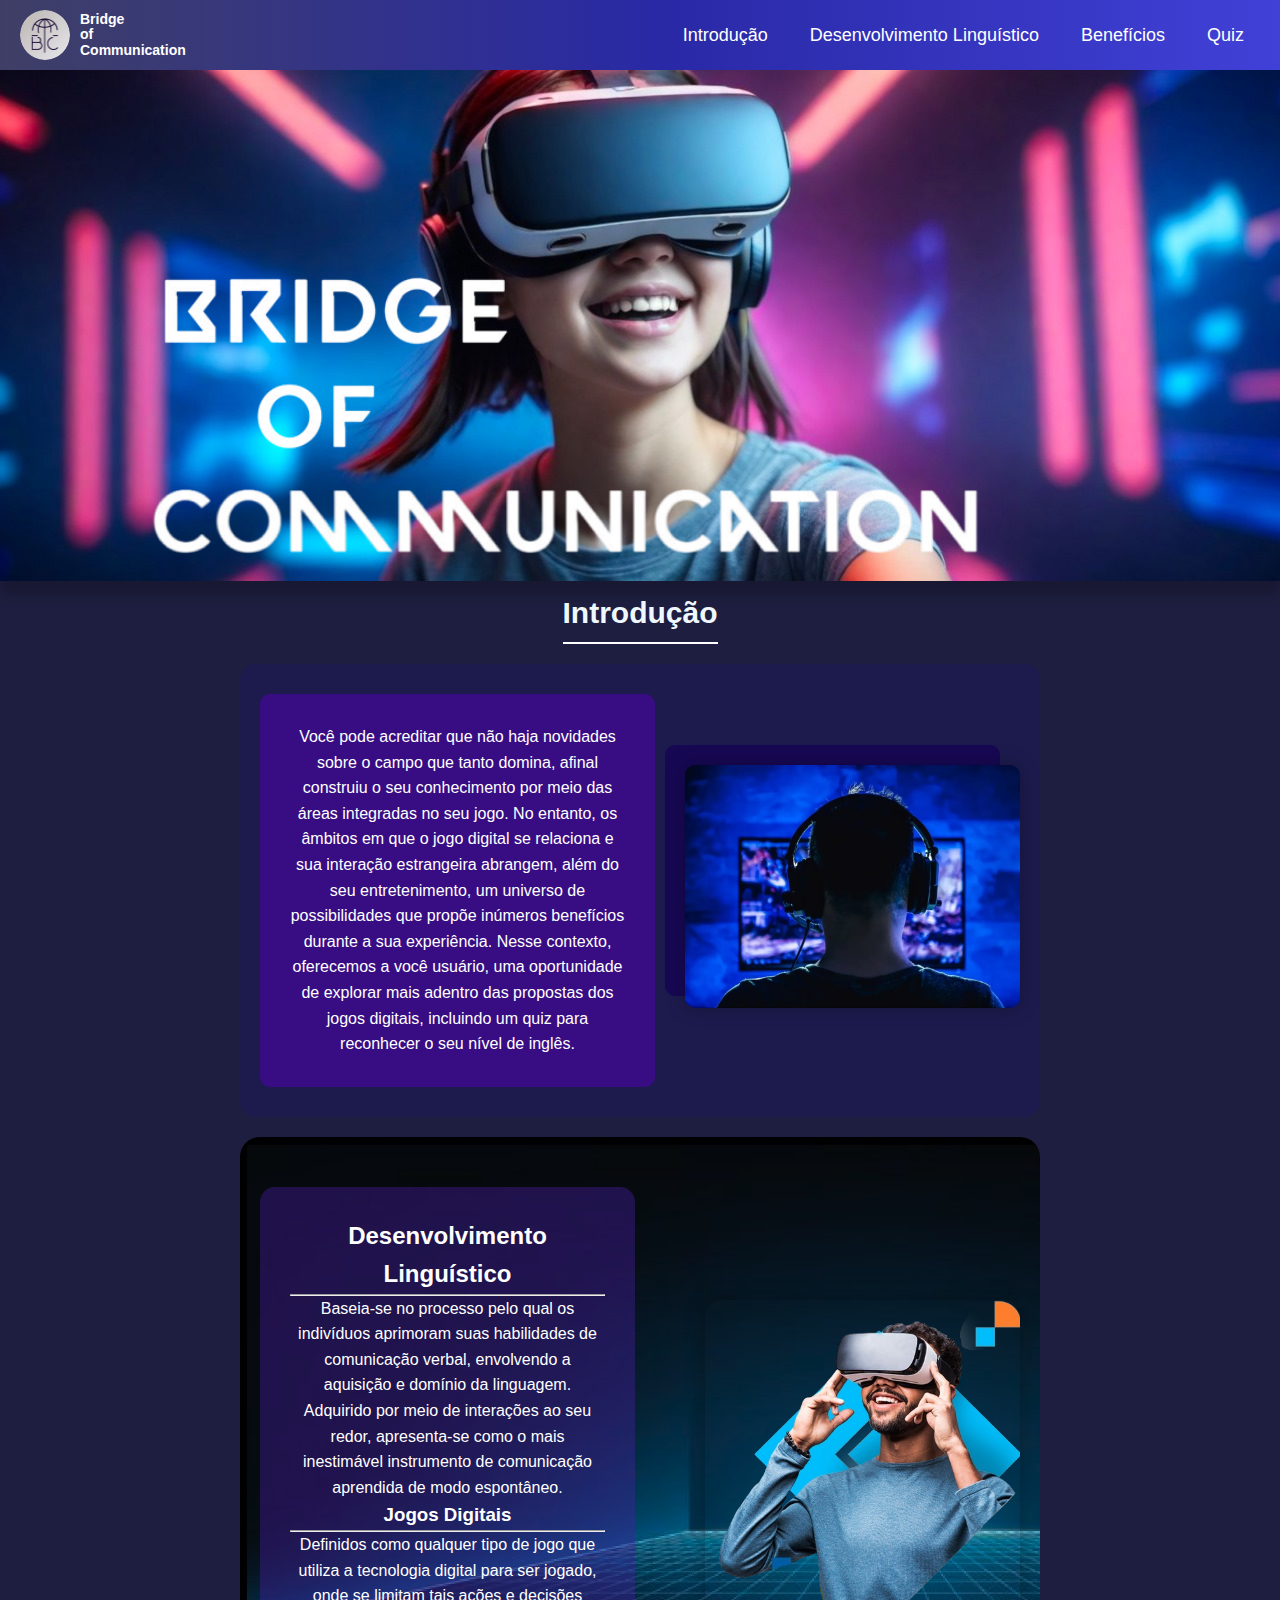
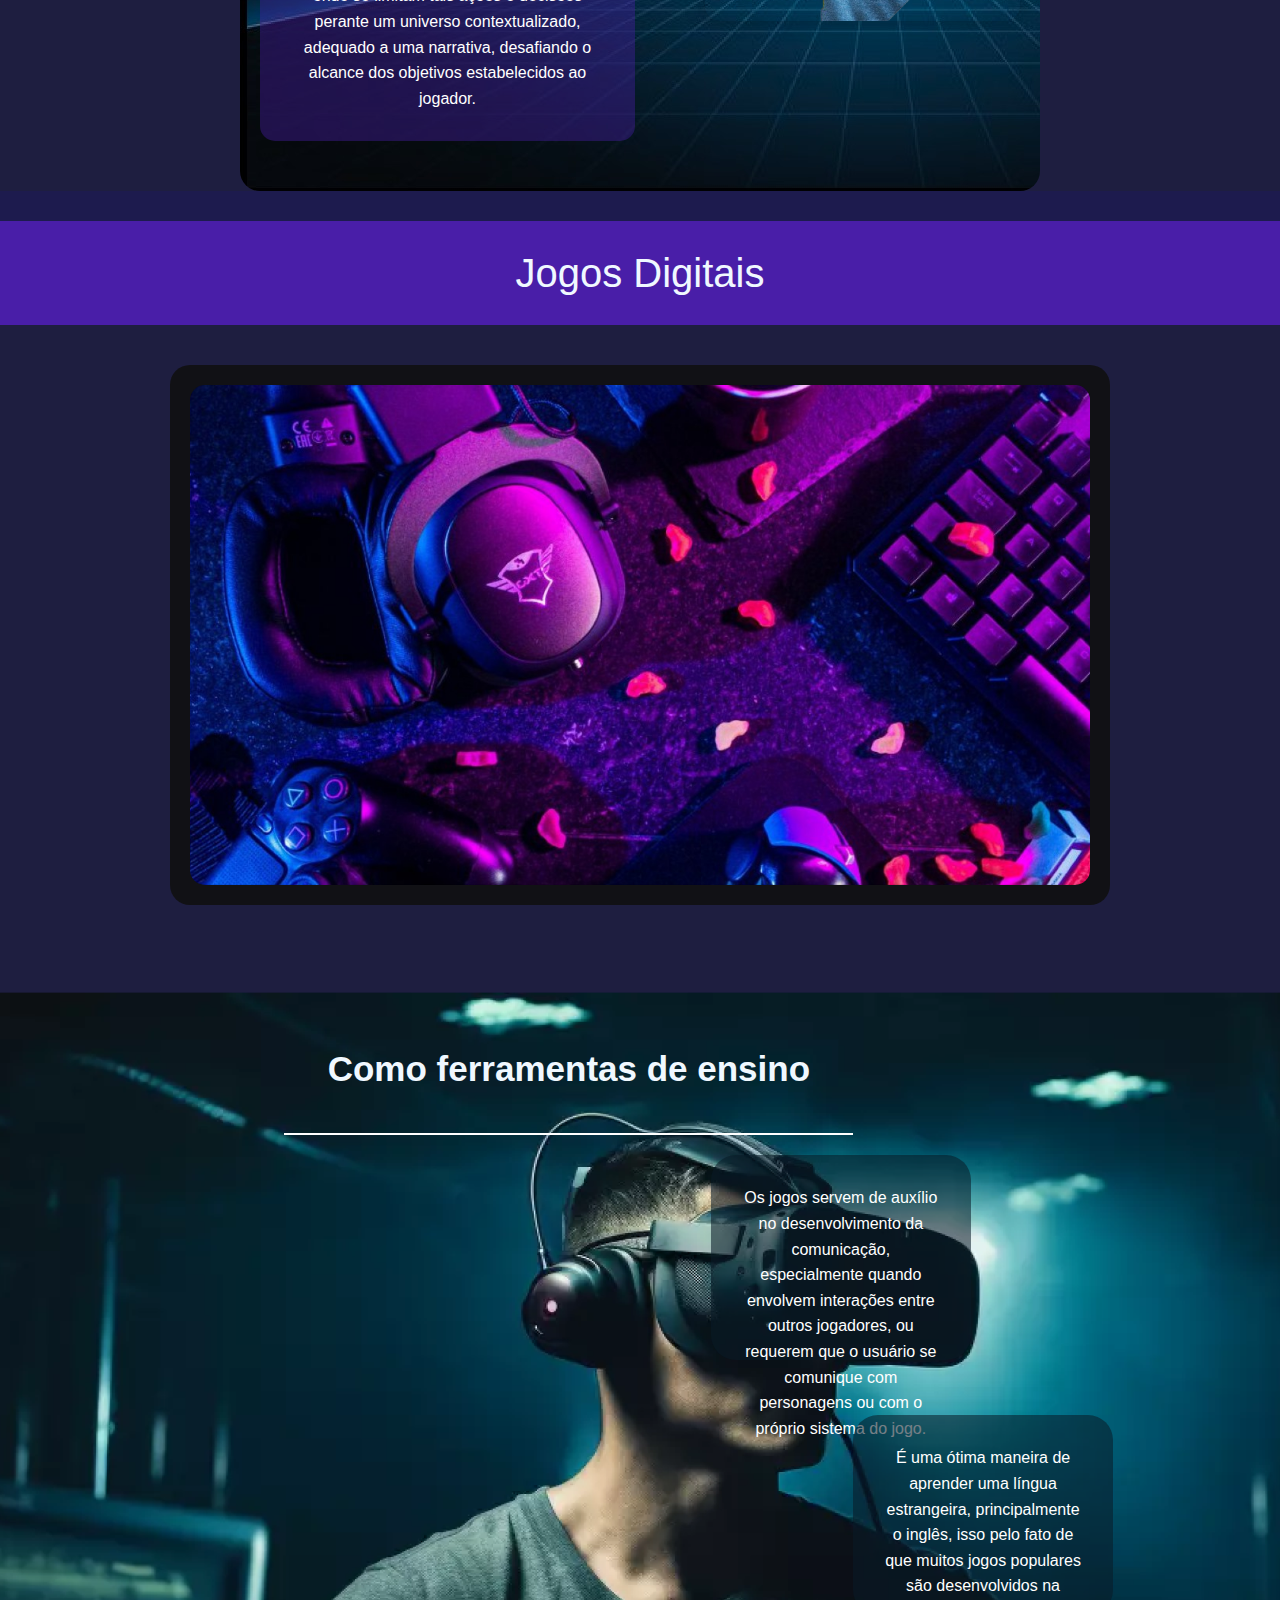
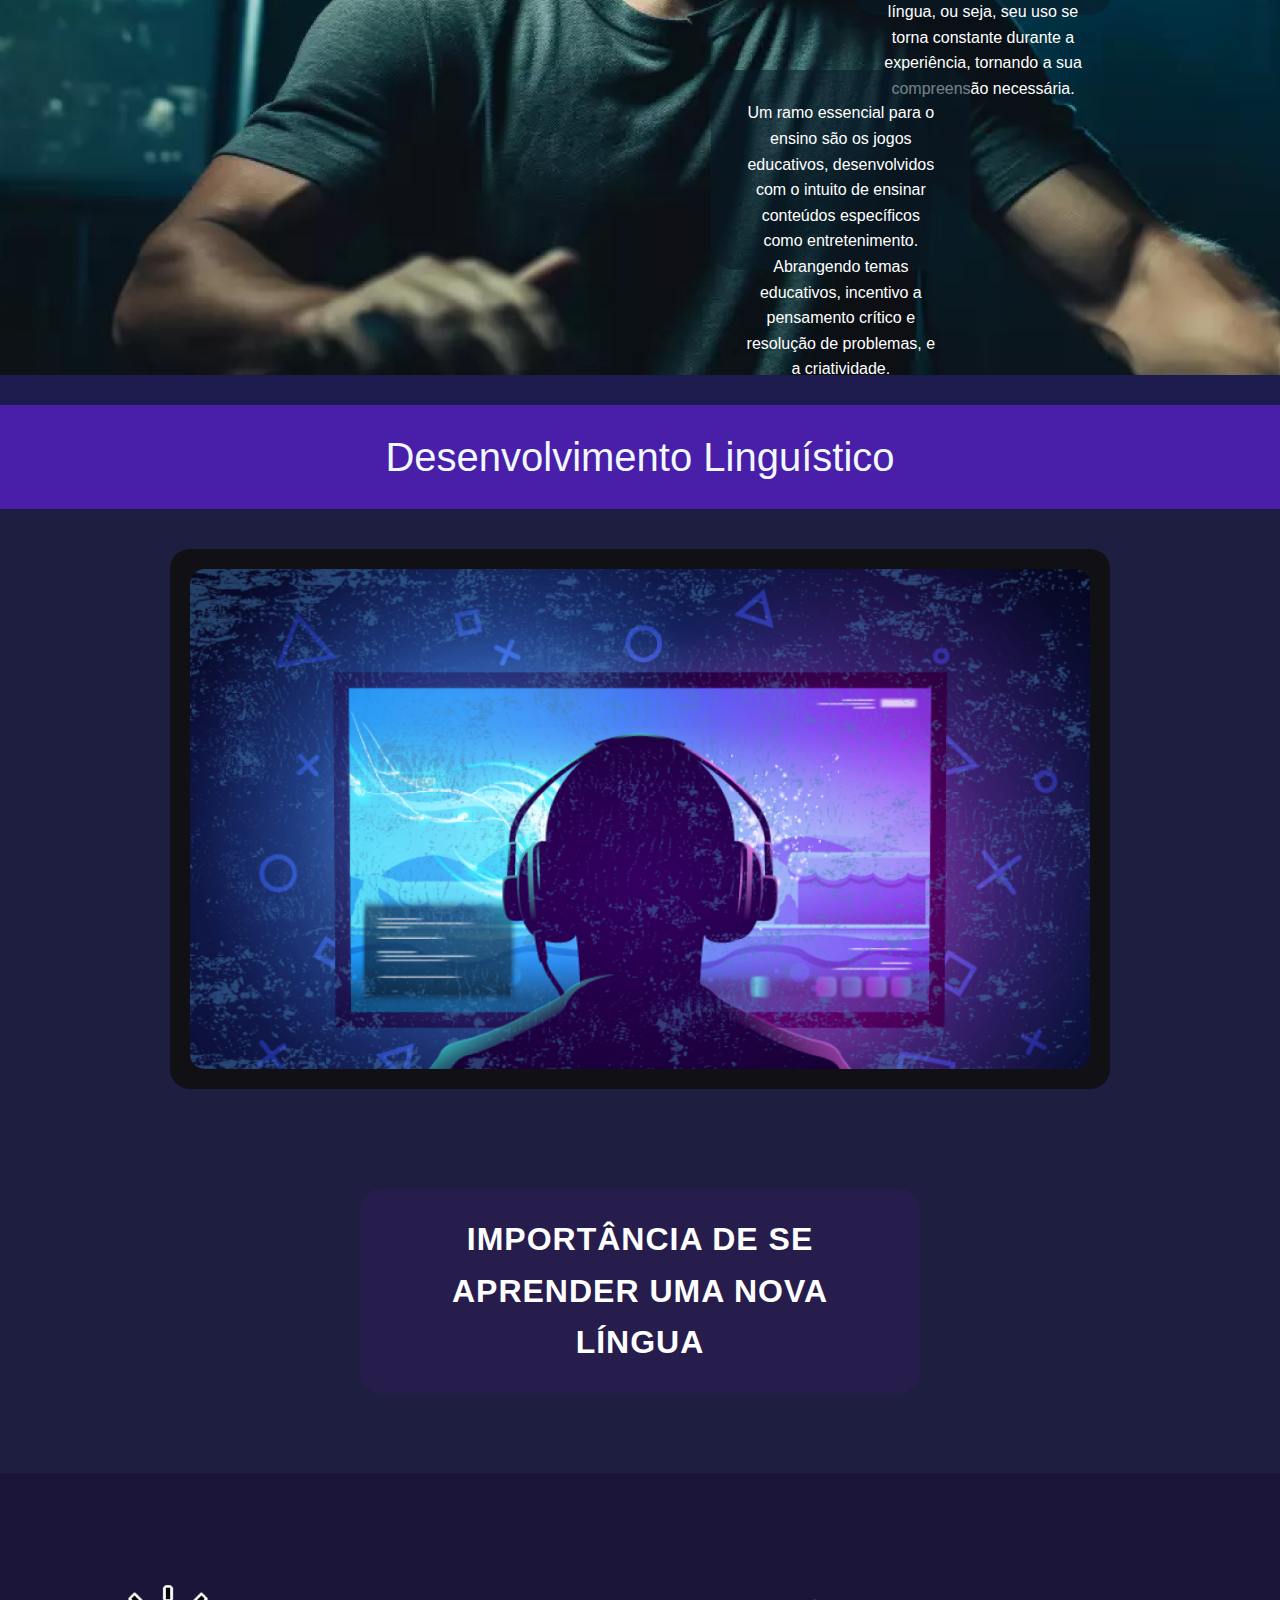
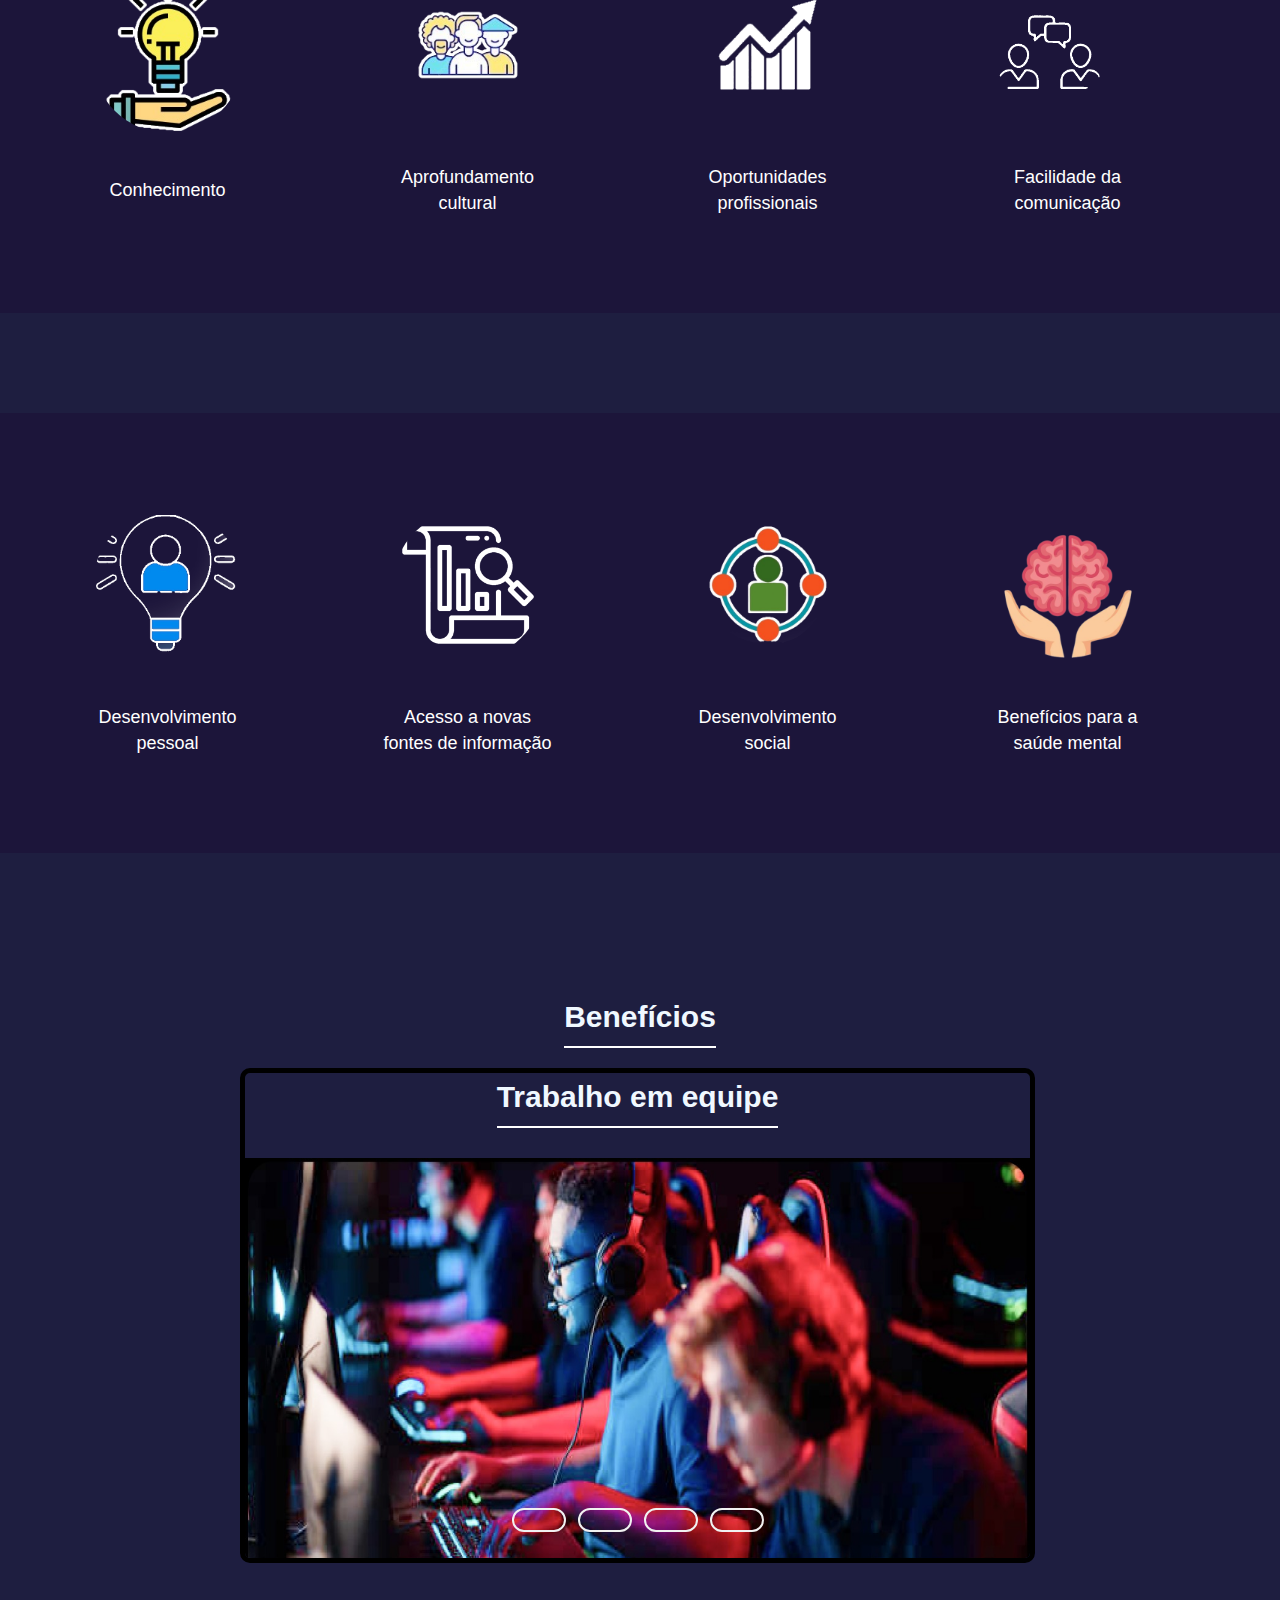
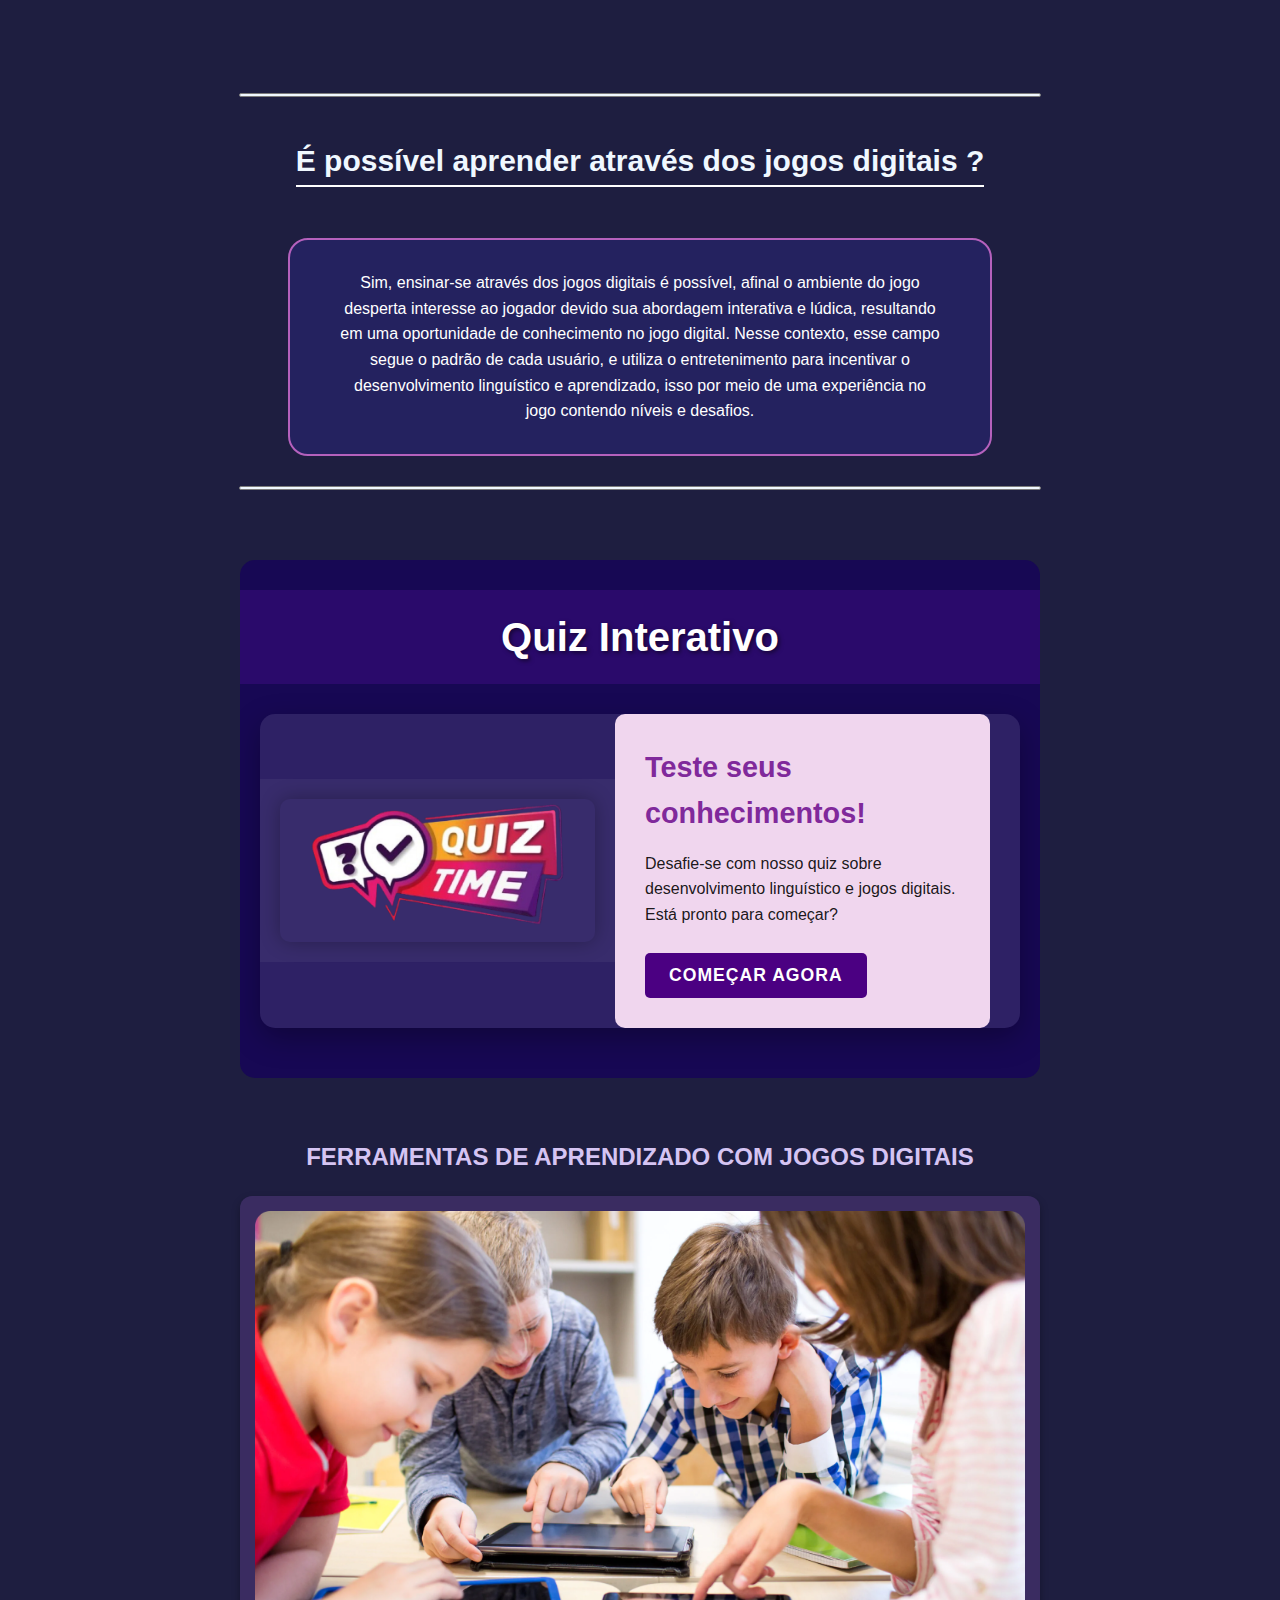
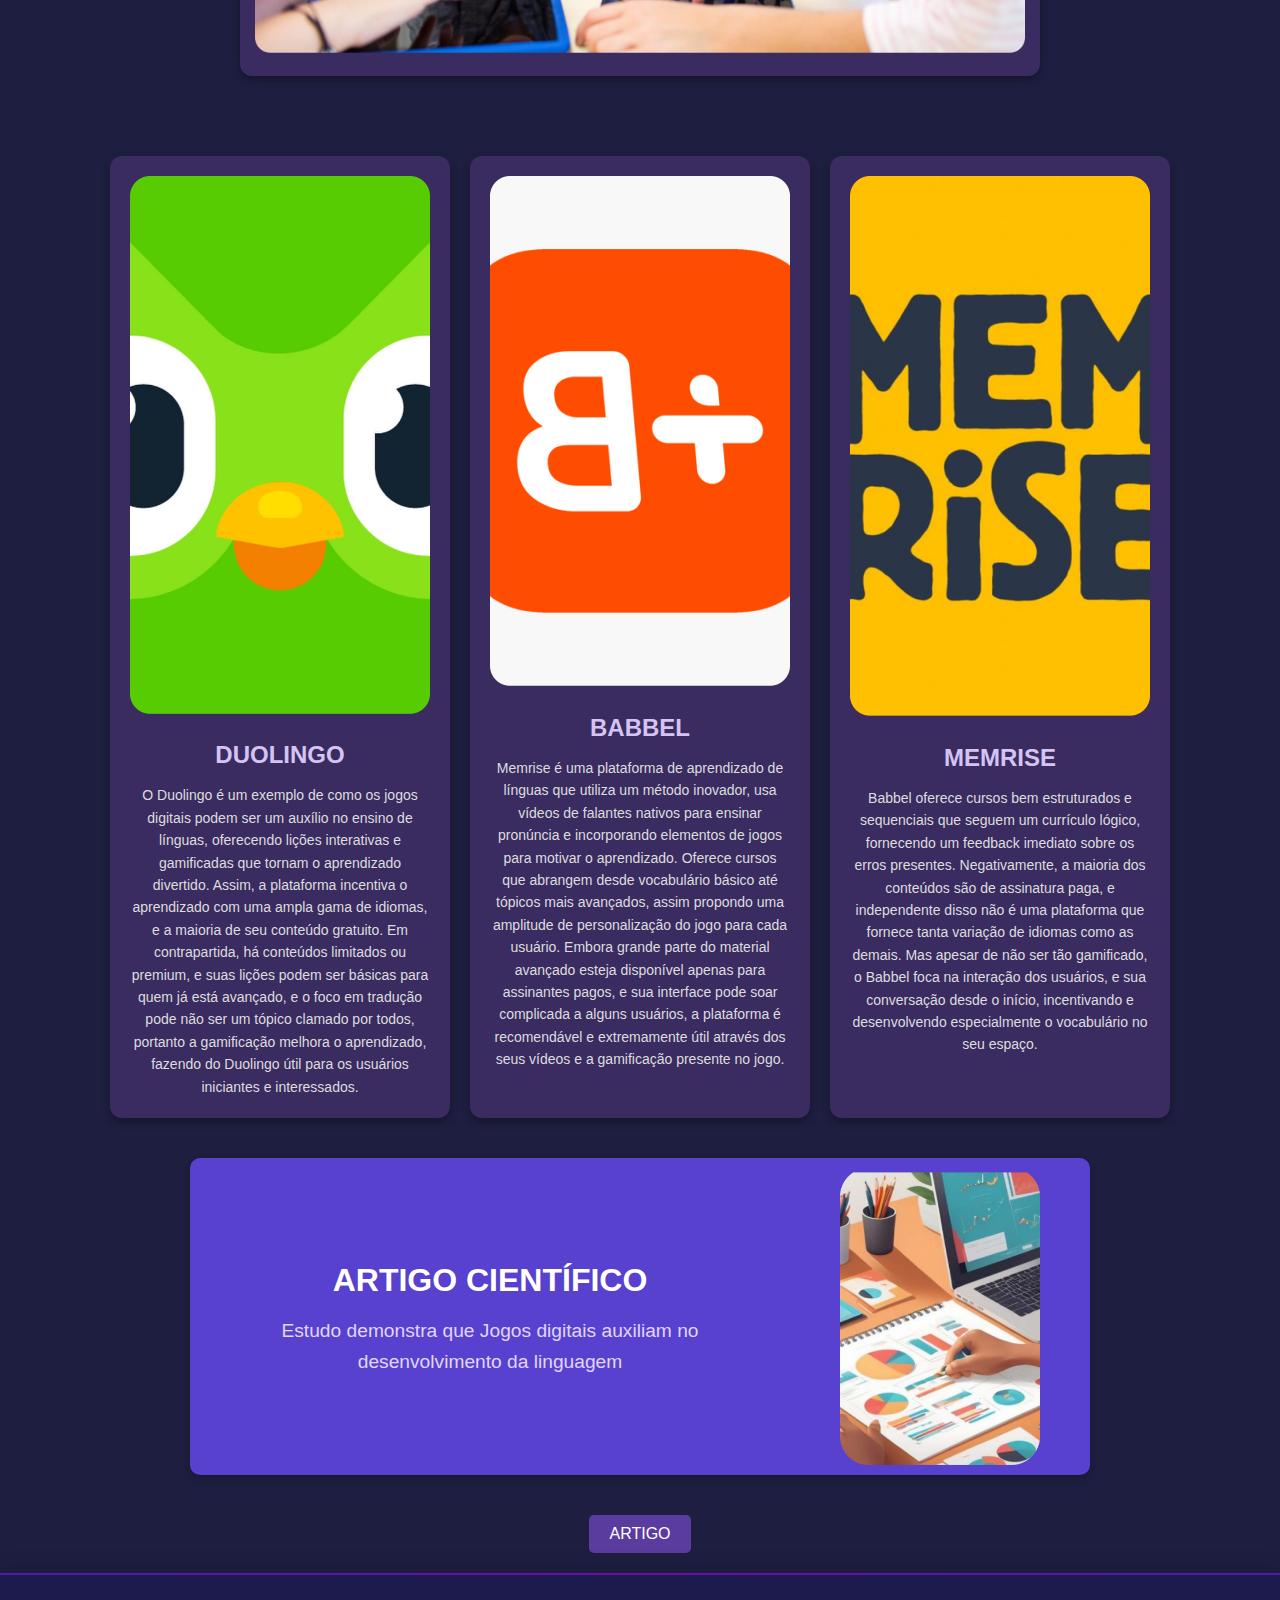
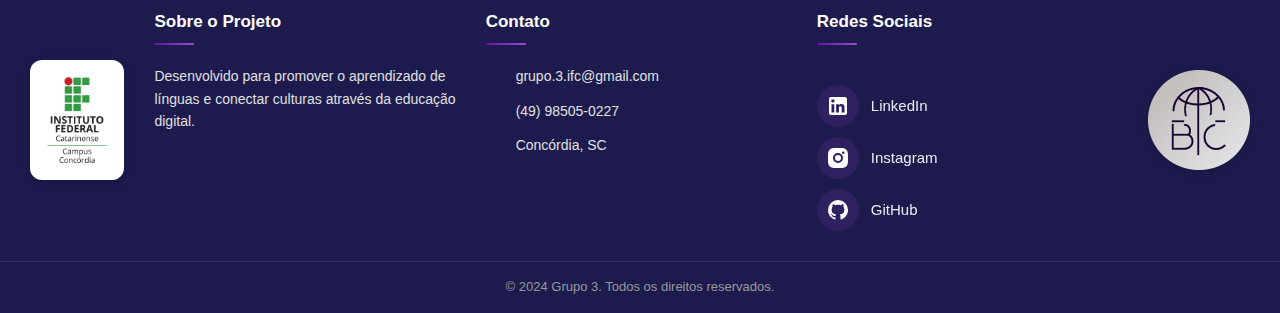
==== commit 4fba120a: "botão do quiz para voltar ao site principal colocado e a transição do hero para a introdução" ====
--- a/index.html
+++ b/index.html
@@ -13,14 +13,14 @@
                 <div class="title-container">
                     <p class="title-line">Bridge</p>
                     <p class="title-line">of</p>
-                    <p class="title-line">Commsunication</p>
+                    <p class="title-line">Communication</p>
                 </div>
             </div>
             <nav>
                 <ul>
                     <li><a href="#introducao">introdução</a></li>
                     <li><a href="#desenvolvimento-linguistico">desenvolvimento linguístico</a></li>
-                    <li><a href="#d4d8">Benefícios</a></li>
+                    <li><a href="#beneficios">Benefícios</a></li>
                     <li><a href="#quiz">Quiz</a></li>
                 </ul>
             </nav>
@@ -150,7 +150,7 @@
                 </div>
             </section>
 
-            <section class="benefits-section">
+            <section  id="beneficios" class="benefits-section">
                 <div class="topico">
                     <h1 class="h1_beneficios">Benefícios</h1>
                 </div>
@@ -209,7 +209,7 @@
 
             <section class="secao">
                 <div class="linha" ></div>
-                <h2 class="h2_hepossivel">É possível se ensinar atraves dos jogos digitais ?</h2>
+                <h2 class="h2_hepossivel">É possível aprender através dos jogos digitais ?</h2>
                 <div>
                    <br>
                    <br>
@@ -372,7 +372,7 @@
                 </div>
             </div>
             <div class="footer-bottom">
-                <p>&copy; 2024 Línguas em Foco. Todos os direitos reservados.</p>
+                <p>&copy; 2024 Grupo 3. Todos os direitos reservados.</p>
             </div>
         </footer>
 
--- a/styles/styles.css
+++ b/styles/styles.css
@@ -151,6 +151,9 @@
     padding-bottom: 50px; 
     flex: 1;
     scroll-margin-top: 60px;
+}
+#image { 
+    box-shadow: 0px 15px 12px rgba(0, 0, 0, 0.2);
 }
 
 h1 {
@@ -728,8 +731,10 @@
     display: grid;
     grid-template-columns: repeat(9,1fr);
     grid-template-rows: 150px 260px 255px 255px;
-    background-image: url('../imagens/img1.png');    
-}
+    background-image: url('../imagens/img1.png');
+}
+
+
 
 #s1d1{
 display: grid;
